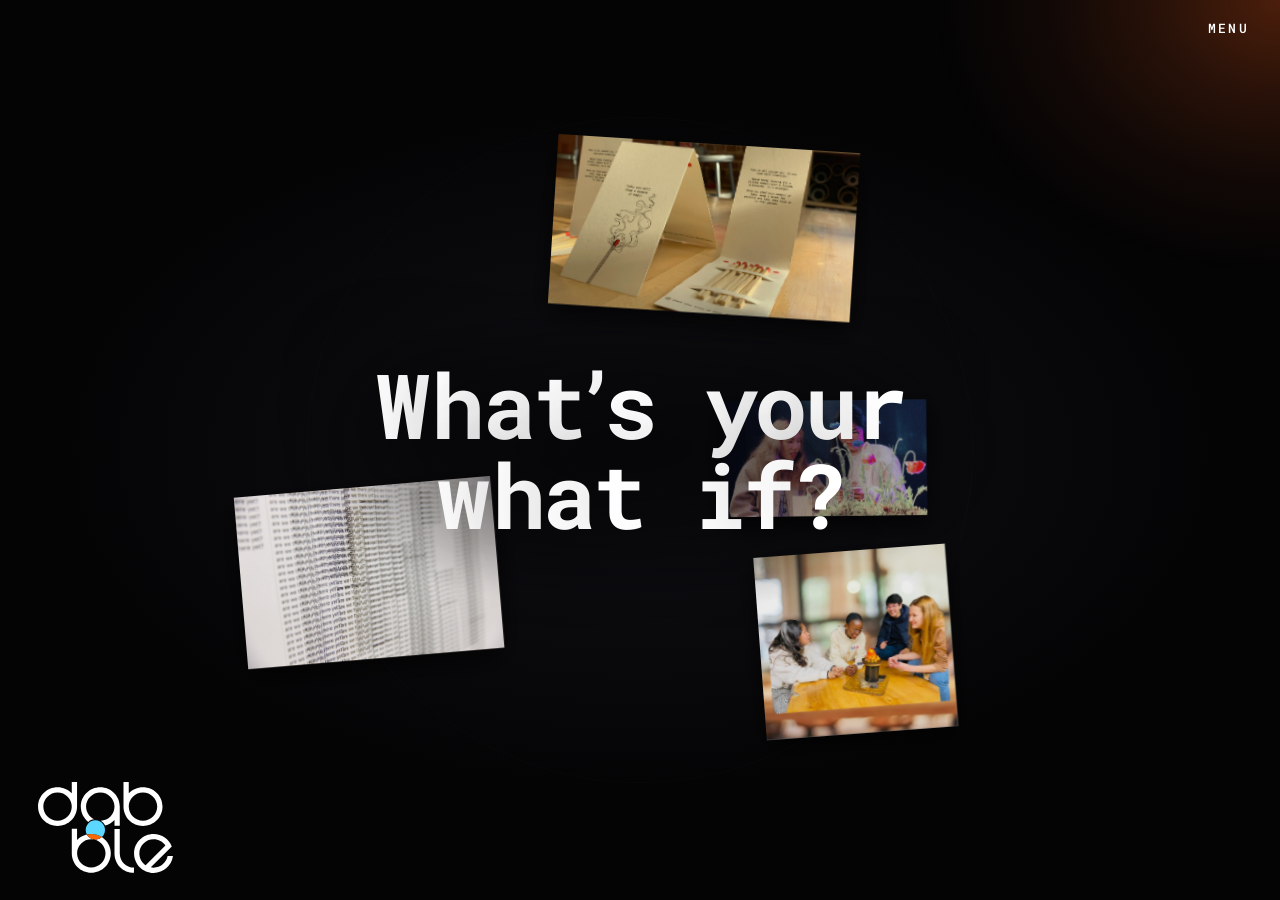
==== hero-peel/index.html @ 044dd0ce "MENU button, copy cleanup" ====
<!doctype html>
<html lang="en">
<head>
<meta charset="utf-8">
<meta name="viewport" content="width=device-width,initial-scale=1">
<title>Dabble</title>
<link rel="icon" type="image/png" sizes="48x48" href="[data-uri]">
<link rel="apple-touch-icon" href="[data-uri]">
<link rel="preconnect" href="https://fonts.googleapis.com">
<link rel="preconnect" href="https://fonts.gstatic.com" crossorigin>
<link href="https://fonts.googleapis.com/css2?family=Syne:wght@400;600;800&family=Roboto+Mono:wght@300;400;500;700&display=swap" rel="stylesheet">
<style>
  *{margin:0;padding:0;box-sizing:border-box}
  html,body{height:100%;background:#050506;overflow:hidden;touch-action:none}
  body{cursor:grab;-webkit-font-smoothing:antialiased;-webkit-user-select:none;user-select:none;
       font-family:'Syne','Inter',Helvetica,Arial,sans-serif}
  body.hold{cursor:grabbing}
  .hero{position:fixed;inset:0;overflow:hidden;perspective:1400px;
      background:radial-gradient(60% 50% at 50% 50%,#111116 0%,#040405 75%)}
  .world{position:absolute;inset:0;transform-style:preserve-3d;
      transition:transform .5s cubic-bezier(.2,.8,.2,1)}
  /* The shadow is kept tight on purpose. A 60px blur under thirty pictures is
     re-blurred every frame as they move in depth, and it was the single largest
     cost in the drift; at 26px it still separates overlapping pictures. */
  .ph{position:absolute;left:50%;top:50%;transform-style:preserve-3d;
      opacity:0;transition:opacity 1.4s ease;
      box-shadow:0 10px 26px rgba(0,0,0,.72)}
  .ph.in{opacity:1}
  /* Depth is cued by veiling the far pictures rather than by a brightness filter.
     Opacity rides on the compositor; a filter forces a repaint of every element
     that crosses the threshold. */
  .ph img{display:block;width:100%;height:auto;opacity:.93;transition:opacity .7s ease}
  .ph.near img{opacity:1}
  .ring{position:absolute;left:50%;top:50%;z-index:850;pointer-events:none;
      width:min(74vmin,760px);aspect-ratio:1;transform:translate(-50%,-50%);
      border:1px solid rgba(255,255,255,.10);border-radius:50%;
      opacity:0;animation:ringIn 2.4s 1s ease forwards}
  @keyframes ringIn{to{opacity:1}}
  .scrim{position:absolute;inset:0;z-index:880;pointer-events:none;
      background:radial-gradient(ellipse 40% 26% at 50% 50%,rgba(0,0,0,.6),rgba(0,0,0,0) 70%)}
  .title{position:absolute;inset:0;z-index:900;display:grid;place-items:center;pointer-events:none;padding:8vw}
  .title h1 span{white-space:pre}
  .title h1{font-weight:800;color:#fff;text-align:center;
      line-height:.95;font-size:clamp(2.2rem,7vw,7rem);letter-spacing:-.02em;
      text-shadow:0 0 90px rgba(0,0,0,.8);
      transform:scale(.86);opacity:0;animation:pop 1.7s .3s cubic-bezier(.16,.9,.2,1) forwards}
  @keyframes pop{to{transform:scale(1);opacity:1}}
  .hint{position:absolute;left:0;right:0;bottom:clamp(18px,4.4vh,42px);z-index:960;text-align:center;
      font-weight:600;font-size:10px;letter-spacing:.32em;text-transform:uppercase;
      color:rgba(255,255,255,.42);pointer-events:none;opacity:0;
      animation:hintIn 1s 3s forwards,hintOut 1.4s 14s forwards}
  @keyframes hintIn{to{opacity:1}} @keyframes hintOut{to{opacity:0}}

  body,.title h1,button{font-family:'Roboto Mono','SFMono-Regular',Menlo,monospace}
  .title h1{font-weight:700;letter-spacing:-.045em;line-height:1.0}
  .hint{font-weight:400;letter-spacing:.24em;font-size:9.5px}
  .ring{animation:none;opacity:0}

  /* THE SKY — an opaque ramp from night to a pale horizon, plus a falloff that
     darkens one end of the horizon so the light is never symmetrical. */
  .dawn{position:fixed;left:100%;top:100%;z-index:984;transform-origin:0 0;will-change:transform;
      pointer-events:none;opacity:0}
  /* THE SUN — laid over the sky with alpha only. Normal compositing keeps the orange
     truly orange (screen blending can't remove the sky's blue, so it goes pink). */
  .glow{position:fixed;left:0;top:0;z-index:985;transform-origin:0 0;will-change:transform;
      pointer-events:none;opacity:0}
  /* a whisper of noise so the sky dithers instead of banding */
  .grain{position:fixed;inset:0;z-index:987;pointer-events:none;mix-blend-mode:overlay;opacity:0;
      transition:opacity .9s ease;
      background-image:url("data:image/svg+xml;utf8,<svg xmlns='http://www.w3.org/2000/svg' width='140' height='140'><filter id='n'><feTurbulence type='fractalNoise' baseFrequency='0.85' numOctaves='3' stitchTiles='stitch'/></filter><rect width='140' height='140' filter='url(%23n)'/></svg>");
      background-size:140px 140px}

  /* The cream underside. It is a huge rectangle rotated onto the fold rather than a
     full-screen box with an animated clip-path — moving it is then pure compositing,
     with no repaint at all. Its text lives in an upright layer above it. */
  .paper{position:fixed;left:100%;top:100%;z-index:990;transform-origin:0 0;will-change:transform;
      background:linear-gradient(180deg,#e9e4da 0px,#fbf8f2 760px,#f5f1e9 1800px)}
  /* The hero's body is user-select:none; a sub-page's is not, because a bio should be
     copyable. The nav is not text to copy, though, and dragging the peel open runs
     straight through it - so the list opts out here, where both pages share it. */
  .under{position:fixed;inset:0;z-index:991;pointer-events:none;
      -webkit-user-select:none;user-select:none}
  .under.live ol{pointer-events:auto}
  .under ol{pointer-events:none;list-style:none;position:absolute;right:clamp(26px,4.4vw,64px);bottom:clamp(26px,4.6vh,60px);
      text-align:right;display:grid;gap:clamp(6px,1.4vh,14px)}
  .under li{font-family:'Roboto Mono',monospace;font-weight:500;text-transform:uppercase;
      letter-spacing:.02em;line-height:1;color:#12120f;cursor:pointer;
      font-size:clamp(1rem,2.9vw,2.35rem)}
  .under li span{display:inline-block;transition:transform .28s cubic-bezier(.2,.8,.2,1),color .2s ease}
  .under li:hover span{transform:translateX(-14px);color:#e4581a}
  .under .credit{position:absolute;right:clamp(26px,4.4vw,64px);top:clamp(26px,4.6vh,60px);
      font-size:10px;letter-spacing:.3em;text-transform:uppercase;color:rgba(20,20,16,.42);
      text-align:right;line-height:2}
  .fold{position:fixed;z-index:995;left:100%;top:100%;height:1px;will-change:transform;
      transform-origin:0 0;pointer-events:none;opacity:0}

  /* the sun's limb: a hot line on the horizon exactly over the sun's centre, plus a
     softer bloom under it. Both ride the fold and taper to nothing at each end. */
  /* The sun's limb. Both lines are a fixed size and are moved only by transform —
     animating left/width would force a layout (and a re-blur) on every frame, which is
     what makes a compositor shed half-drawn tiles. The soft one gets its falloff from a
     gradient and a mask instead of a filter, so nothing has to be re-blurred at all. */
  .limbGlow{position:fixed;left:0;top:0;z-index:988;height:26px;will-change:transform;
      transform-origin:0 0;pointer-events:none;opacity:0;
      background:linear-gradient(0deg,rgba(255,152,36,.92),rgba(255,126,20,.55) 34%,rgba(255,110,10,0) 100%)}
  .limb{position:fixed;left:0;top:0;z-index:989;height:3px;will-change:transform;
      transform-origin:0 0;pointer-events:none;opacity:0;filter:blur(1px)}

  /* The mark that asks for the lift. It used to be a white triangle filling the corner;
     it is an info mark now, set in from the two edges. The drawing comes from the SVGs in
     hero-peel/ - white here, black on a cream sub-page - so the shape is edited in
     Illustrator, not in CSS. The patch that opens the peel is still the whole corner
     band, so the mark is a sign rather than the only target. */
  .dog{position:fixed;right:clamp(20px,2.4vw,34px);top:clamp(18px,2.4vh,30px);z-index:940;
      cursor:pointer;font-family:'Roboto Mono','SFMono-Regular',Menlo,monospace;font-weight:500;
      text-transform:uppercase;letter-spacing:.18em;font-size:clamp(.82rem,1.05vw,1rem);
      color:#fff;line-height:1;white-space:nowrap;-webkit-user-select:none;user-select:none}
  /* a subtle warm glow behind MENU. Body-level like the mark, so the 3D pictures do not
     paint over it; z-index one below the mark so MENU reads on top. */
  .menuglow{position:fixed;top:0;right:0;z-index:939;pointer-events:none;
      width:clamp(300px,32vw,560px);height:clamp(200px,36vh,380px);
      background:radial-gradient(125% 125% at 100% 0%,
          rgba(228,88,26,0.32) 0%,rgba(228,88,26,0.16) 24%,rgba(228,88,26,0.06) 46%,rgba(228,88,26,0) 68%)}

  /* ---- a picture you can open ---- */
  .ph{cursor:pointer}
  .ph img{transition:filter .4s ease,opacity .7s ease}
  .ph.hot img{filter:brightness(.62) saturate(.92) contrast(1.03)}
  .ph.hot img{opacity:1}
  .ph.hot{box-shadow:0 0 0 1px rgba(255,255,255,.6),
      0 0 34px 4px rgba(255,178,84,.34),0 34px 90px rgba(0,0,0,.75)}
  /* hidden rather than transparent: a transparent overlay on all 30 pictures still
     gets painted every frame, and it shows up in the frame budget */
  /* the dark overlay covers the whole photo on hover; the caption sits at the bottom */
  .cap{position:absolute;inset:0;display:flex;flex-direction:column;justify-content:flex-end;
      padding:.62em;opacity:0;visibility:hidden;pointer-events:none;
      transition:opacity .32s ease,visibility 0s linear .32s;background:rgba(6,6,10,.66)}
  .ph.hot .cap{opacity:1;visibility:visible;transition:opacity .32s ease,visibility 0s}
  .cap .kick{font-size:.34em;letter-spacing:.22em;text-transform:uppercase;font-weight:500;
      color:rgba(255,255,255,.72);margin-bottom:.5em}
  .cap .q{font-size:.82em;line-height:1.16;font-weight:500;color:#fff;letter-spacing:-.01em;
      text-shadow:0 2px 14px rgba(0,0,0,.7)}

  /* ---- the story it opens into ---- */
  .ovl{position:fixed;inset:0;z-index:1200;display:grid;place-items:center;padding:clamp(14px,3vh,44px);
      background:rgba(4,5,9,.72);backdrop-filter:blur(6px);-webkit-backdrop-filter:blur(6px);
      opacity:0;pointer-events:none;transition:opacity .4s ease}
  .ovl.on{opacity:1;pointer-events:auto}
  .card{width:min(920px,100%);max-height:100%;background:#f3efe7;color:#14140f;
      display:flex;flex-direction:column;overflow:hidden;position:relative;
      box-shadow:0 50px 140px rgba(0,0,0,.6)}
  .cardScroll{overflow-y:auto;touch-action:pan-y;overscroll-behavior:contain}
  .card .shot{display:block;width:100%;height:clamp(190px,32vh,340px);object-fit:cover;background:#ddd8cd}
  .card .body{padding:clamp(22px,4vw,46px)}
  .card .kick{display:block;font-size:10px;letter-spacing:.32em;text-transform:uppercase;
      color:#9a8f7c;margin-bottom:1.1em}
  .card h2{font-size:clamp(1.35rem,3.3vw,2.3rem);line-height:1.14;letter-spacing:-.035em;
      font-weight:500;margin-bottom:.9em;max-width:22ch}
  .card p{font-size:clamp(13px,1.05vw,14.5px);line-height:1.85;color:#3b3830;
      max-width:64ch;margin-bottom:1.5em}
  .card .body a{color:#14140f;text-decoration:underline;text-decoration-color:#b5ac9b;
      text-underline-offset:2px;transition:text-decoration-color .2s}
  .card .body a:hover{text-decoration-color:#14140f}
  /* Supporting images are the work, not a contact sheet: each runs the full width of
     the column at its own proportions, with nothing cropped away, and carries a caption
     under it. Height comes from the width and the img's own width/height attributes, so
     the card does not jump as each one loads. */
  .card .plate{margin:0 0 1.9em}
  .card .plate img{display:block;width:100%;height:auto;background:#ddd8cd}
  .card .plate figcaption{font-size:10px;letter-spacing:.24em;text-transform:uppercase;
      color:#a0957f;line-height:1.9;margin-top:.95em}
  /* the carousel - the extra images from supporting/carousel/, matching the gallery pages */
  .caro{margin:0 0 1.9em;user-select:none}
  .caroStage{position:relative;background:#ddd8cd;overflow:hidden}
  .caroTrack{display:flex;transition:transform .42s cubic-bezier(.2,.8,.2,1)}
  .caroSlide{min-width:100%;display:flex;align-items:center;justify-content:center;
      height:clamp(240px,52vh,560px)}
  .caroSlide img{max-width:100%;max-height:100%;width:auto;height:auto;object-fit:contain}
  .caroBtn{position:absolute;top:50%;transform:translateY(-50%);z-index:2;appearance:none;
      border:0;cursor:pointer;width:44px;height:64px;background:rgba(243,239,231,.86);
      color:#14140f;font-size:20px;line-height:1;
      transition:background .2s ease,color .2s ease,opacity .2s ease}
  .caroBtn:hover{background:#14140f;color:#f3efe7}
  .caroBtn.prev{left:0} .caroBtn.next{right:0}
  .caroBtn[disabled]{opacity:0;pointer-events:none}
  .caroBar{display:flex;align-items:center;justify-content:space-between;gap:16px;margin-top:.95em}
  .caroCap{font-size:10px;letter-spacing:.24em;text-transform:uppercase;color:#a0957f;
      line-height:1.9;flex:1}
  .caroNum{font-size:10px;letter-spacing:.24em;color:#a0957f;white-space:nowrap}
  .card .meta{font-size:10px;letter-spacing:.24em;text-transform:uppercase;color:#a0957f;
      border-top:1px solid rgba(20,20,15,.12);padding-top:1.4em}
  /* who made it - a portrait, role and bio for each credited member (matches the galleries) */
  .crew{margin-top:2em;border-top:1px solid rgba(20,20,15,.12);padding-top:1.7em}
  .crew b{display:block;font-weight:500;font-size:9.5px;letter-spacing:.24em;
      text-transform:uppercase;color:#a0957f;margin-bottom:1.4em}
  .crewGrid{display:grid;grid-template-columns:1fr;gap:clamp(32px,4.2vw,48px);
      max-width:64ch;font-size:clamp(13px,1.05vw,14.5px)}
  .member{display:grid;grid-template-columns:64px 1fr;gap:16px;align-items:start}
  .member img,.member .noshot{width:64px;height:64px;object-fit:cover;background:#e2ddd2}
  .member .mn{font-size:13px;font-weight:500;color:#14140f;letter-spacing:-.01em}
  .member .mr{display:block;font-size:9px;letter-spacing:.2em;text-transform:uppercase;
      color:#a0957f;margin-top:6px}
  .member .mb{display:block;font-size:11.5px;line-height:1.7;color:#6b6555;margin-top:9px}
  .member .mb .bl{display:block}
  .member .mb .bl + .bl{margin-top:.85em}
  .x{position:absolute;top:0;right:0;z-index:3;appearance:none;border:0;cursor:pointer;
      background:rgba(243,239,231,.9);backdrop-filter:blur(6px);color:#14140f;font-family:inherit;
      font-size:10px;letter-spacing:.26em;text-transform:uppercase;padding:14px 18px;
      transition:background .2s ease,color .2s ease}
  .x:hover{background:#14140f;color:#f3efe7}

  /* brand mark, bottom left — the peel now stops short of it */
  .logo{position:fixed;left:clamp(18px,3vw,40px);bottom:clamp(16px,3vh,34px);z-index:1000;
      width:clamp(96px,10.5vw,148px);pointer-events:none}
  .logo img{display:block;width:100%;height:auto;position:absolute;left:0;bottom:0}
  .logo img.b{opacity:0}
  /* The spacer is what gives the box its height — it has to stay in flow, or the
     mark measures as zero-high and the white→black flip tests the wrong point. */
  .logo .spacer{position:static;display:block;width:100%;visibility:hidden}

  .back{position:fixed;left:clamp(18px,3vw,40px);top:clamp(18px,3vh,40px);z-index:1000;
      font-family:'Roboto Mono',monospace;font-size:10px;letter-spacing:.28em;text-transform:uppercase;
      color:rgba(255,255,255,.5);pointer-events:none;opacity:0;transition:opacity .5s ease}
  .back.on{opacity:1}

</style>
</head>
<body>
<div class="hero" id="hero">
  <div class="world" id="world"></div>
  <div class="ring" id="ring"></div>
  <div class="scrim"></div>
  <div class="title" id="titleWrap"><h1 id="title">What&rsquo;s your<br>what if?</h1></div>

  <div class="dawn" id="dawn"></div>
  <div class="glow" id="glow"></div>
  <div class="grain" id="grain"></div>
  <div class="paper" id="paper"></div>
  <div class="under" id="under">
    <div class="credit" id="credit"></div>
    <ol id="underList"></ol>
  </div>
  <div class="limbGlow" id="limbGlow"></div>
  <div class="fold" id="fold"></div>
  <div class="limb" id="limb"></div>
  <div class="menuglow" id="menuglow"></div>
  <div class="dog" id="dog" title="lift"></div>
  <div class="back" id="back"></div>
  <div class="logo" id="logo"></div>
  <div class="ovl" id="ovl">
    <article class="card" id="card">
      <button class="x" id="x">Close</button>
      <div class="cardScroll">
        <img class="shot" id="cShot" alt="">
        <div class="body">
          <span class="kick" id="cKick"></span>
          <h2 id="cQ"></h2>
          <div id="cCopy"></div>
          <div id="cCaro"></div>
          <div class="meta" id="cMeta"></div>
          <div id="cCrew"></div>
        </div>
      </div>
    </article>
  </div>

  <div class="hint" id="hint"></div>
</div>
<script>
const IMAGES = [{"id": 0, "w": 1024, "h": 510, "src": "assets/paperboy/main.jpg"}, {"id": 1, "w": 983, "h": 1280, "src": "assets/sunny%20ears/main.jpg"}, {"id": 2, "w": 1280, "h": 638, "src": "assets/pixar%20lab.ble/main.jpg"}, {"id": 3, "w": 1280, "h": 853, "src": "assets/illuminate/main.jpg"}, {"id": 4, "w": 1280, "h": 720, "src": "assets/fate%20matchbooks/main.jpg"}, {"id": 5, "w": 1200, "h": 1133, "src": "assets/lagu%20hantu/main.jpg"}, {"id": 6, "w": 1280, "h": 854, "src": "assets/awty/main.jpg"}, {"id": 7, "w": 1280, "h": 853, "src": "assets/desa-kala-patra/main.jpg"}, {"id": 8, "w": 960, "h": 1280, "src": "assets/light%20play/main.jpg"}, {"id": 9, "w": 1280, "h": 854, "src": "assets/understanding%20understanding/main.jpg"}, {"id": 10, "w": 1280, "h": 853, "src": "assets/when%20is%20now%3F/main.jpg"}, {"id": 11, "w": 720, "h": 1280, "src": "assets/PS%20I%20love%20you/main.jpg"}, {"id": 12, "w": 1280, "h": 730, "src": "assets/tending%20the%20us/main.jpg"}, {"id": 13, "w": 874, "h": 831, "src": "assets/Tunyumye%20By%20The%20Fire/main.jpg"}];
const PAGES = ["Stories","Dabblers","Our Team","About","Contact"];

/* ---- headline kerning -------------------------------------------------------------
   Roboto Mono is monospaced: every glyph gets the same advance width, so the apostrophe
   sits alone in a cell as wide as a W while w and h nearly fill theirs. There are no kern
   pairs in the font, and letter-spacing moves every pair at once, so the only way to fix
   one pair without disturbing the rest is to nudge it by hand.

   Each key is a character PAIR; the value shifts the second character, in em. Negative
   pulls the pair together, positive opens it. Case matters - "Wh" and "wh" are separate.
   Edit the numbers here; nothing else needs to change.                                  */
const KERN = {
  "t\u2019":  -0.16,   // What's  - close the gap before the apostrophe
  "\u2019s":  -0.16,   // What's  - and after it
  "Wh":   0.055,   // What's  - give the capital W room against the h
  "wh":   0.055,   // what if - same, lowercase
  "ha":   0.020    // both words
};

(function kernHeadline(){
  const h = document.getElementById('title');
  if(!h) return;
  [...h.childNodes].forEach(n=>{
    if(n.nodeType !== 3) return;                    // leave the <br> alone
    const t = n.nodeValue, frag = document.createDocumentFragment();
    for(let i=0; i<t.length; i++){
      const sp = document.createElement('span');
      sp.textContent = t[i];
      const k = KERN[(i ? t[i-1] : '') + t[i]];
      if(k) sp.style.marginLeft = k + 'em';
      frag.appendChild(sp);
    }
    h.replaceChild(frag, n);
  });
})();
const hero=document.getElementById('hero'), world=document.getElementById('world');
const rand=(a,b)=>a+Math.random()*(b-a);
const shuffle=a=>{a=a.slice();for(let i=a.length-1;i>0;i--){const j=(Math.random()*(i+1))|0;[a[i],a[j]]=[a[j],a[i]]}return a};
const narrow=innerWidth<720;
const GOLD=Math.PI*(3-Math.sqrt(5));

const nodes=[];
const N = narrow?18:30;
const bag=shuffle(IMAGES);
const minSide=Math.min(innerWidth,innerHeight);

for(let i=0;i<N;i++){
  const d=bag[i%bag.length];
  const el=document.createElement('div'); el.className='ph';
  const long=(narrow?rand(30,46):rand(15,26));
  el.style.width=(d.w>=d.h? long : long*(d.w/d.h))+'vw';
  el.innerHTML='<img src="'+d.src+'" alt="" draggable="false">';
  world.appendChild(el);
  nodes.push({el,i,img:d, a:i*GOLD, rad:Math.sqrt((i+1)/N)*minSide*(narrow?.78:1.02),
              z:rand(-460,240), spin:rand(-9,9), push:0, lift:0});
  setTimeout(()=>el.classList.add('in'), 340*i);
}

/* Shared bloom state — nav layers read and nudge these. */
const HERO={nodes,minSide,narrow,PAGES,dt:1,rot:0,dive:0,held:false,slow:0,dir:1,rotOffset:0,diveOnHold:true,wheelLocked:false,
            extraDive:0,frame:[],x:0,y:0,freeze:false};

let rot=0, speed=0.0016, tiltX=0, tiltY=0, curX=0, curY=0, dive=0, held=false;

addEventListener('pointermove',e=>{
  HERO.x=e.clientX; HERO.y=e.clientY;
  tiltY=(e.clientX/innerWidth-.5)*22;
  tiltX=-(e.clientY/innerHeight-.5)*18;
},{passive:true});
addEventListener('pointerdown',()=>{held=true;document.body.classList.add('hold')});
addEventListener('pointerup',()=>{held=false;document.body.classList.remove('hold')});
addEventListener('wheel',e=>{ if(HERO.wheelLocked) return;   // something else is scrolling
  e.preventDefault(); speed += e.deltaY*0.000012},{passive:false});

/* Everything below is measured in real time, not in frames. A frame that arrives
   late then advances the wheel further, so a hitch reads as a moment of motion
   rather than a stall-and-jump, and the drift runs at the same speed on a 60Hz
   panel as on a 120Hz one. Long gaps are clamped so a backgrounded tab does not
   teleport the scene on return. */
let last=performance.now();
HERO.ease=k=>1-Math.pow(1-k,HERO.dt);

function frame(now){
  const t=now||performance.now();
  HERO.dt=Math.min(Math.max(t-last,4),50)/16.667; last=t;
  const E=HERO.ease;
  dive += ((((held&&HERO.diveOnHold)?1:0)+HERO.extraDive) - dive)*E(0.07);
  dive = Math.min(dive, 1.6);
  const target=((held&&HERO.diveOnHold)?0.0072:0.0016)*(1-HERO.slow);
  speed += (target-speed)*E(0.03);
  /* HERO.freeze stops the wheel dead rather than easing it down. A nav layer sets it
     while the bloom is hidden, so the field is exactly where it was left when it
     returns - HERO.slow only decays the speed, which still creeps. */
  if(!HERO.freeze) rot += speed*HERO.dir*HERO.dt;
  curX += (tiltX-curX)*E(0.06); curY += (tiltY-curY)*E(0.06);
  HERO.rot=rot; HERO.dive=dive; HERO.held=held; HERO.tiltX=curX; HERO.tiltY=curY;
  world.style.transform=`rotateX(${curX}deg) rotateY(${curY}deg) translateZ(${dive*180}px)`;
  nodes.forEach((n,i)=>{
    const a=n.a+rot+HERO.rotOffset;
    const r=n.rad*(1-dive*0.28)*(1+n.push);
    const x=Math.cos(a)*r*(narrow?1:1.28), y=Math.sin(a)*r*(narrow?.9:.74);
    const z=n.z + dive*260 + n.lift + Math.sin(rot*2+i)*26;
    n.nx=x; n.ny=y;                        // natural position, before any nudge
    const ox=n.ox||0, oy=n.oy||0;          // a per-picture nudge, used when one is picked up
    n.el.style.transform=`translate(-50%,-50%) translate3d(${x+ox}px,${y+oy}px,${z}px) rotate(${Math.sin(a)*n.spin}deg)`;
    /* A gap between the on and off points, so a picture hovering at the threshold
       does not sit there flickering between the two states. */
    const nr = n.near ? z>48 : z>72;
    if(nr!==n.near){ n.near=nr; n.el.classList.toggle('near', nr) }
    n.sx=innerWidth/2+x+ox; n.sy=innerHeight/2+y+oy; n.sz=z;
  });
  HERO.frame.forEach(f=>f());
  requestAnimationFrame(frame);
}
frame();

/* H — the hero is a sheet of paper. Lift the corner and the menu is printed underneath;
   the splash stills and fades, and what is left behind is a sunrise on the fold. */
const LOGO = {"white": "[data-uri]", "black": "[data-uri]"};
const ICON = {"white": "[data-uri]", "black": "[data-uri]"};
const STORIES={"0": {"k": "Paperboy · 2026", "q": "What if local news was built to foster local identity?", "above": "In the face of changing media landscapes and local news organizations shuttering around the country, what everyday needs are left unfulfilled? \n\nPaperboy began as a research question about the role of local news and media in the lives of residents in Monterey County, California. What emerged was a rich picture of old and new mediums meeting ancient and modern problems: How can I be relevant without being perceived? How can I find solace in my neighbors in hard times? How can sending an article mean \"I'm thinking of you\"?", "below": "Through our research, we found that the problem was not what we expected: rather than another news institution competing for attention and headlines, what was truly needed was a way to repair people's social fabric with their neighbors. By shifting our eye to the \"noun condition\", Paperboy is now something for people to be part of, offering a fresh take on what a news organization should be.", "caption": "Title Image Reference · Satire Image by Frederick Burr Opper, 1894", "support": [{"src": "assets/paperboy/SCR-20260903-ohvc.jpg", "w": 1600, "h": 903, "caption": "Prototype interactive map of Monterey County (Produced for Paperboy by Dabble. 2026)"}], "carousel": [], "story": false, "dabbler": true, "credits": ["Yousef Al-Riyami", "Kel Huang", "Maggie Namaganda", "Eric Singleton"], "slug": "paperboy"}, "1": {"k": "Sunny Ears · 2026", "q": "What if we could protect our brains by taking care of our ears?", "above": "The world around us has not been built keeping our ears in mind, and it turns out, most users don't give them much thought either. \n\nThere is mounting evidence that hearing health is one of the most easily modifiable risk factors for preventing neurodegenerative disease later in life. Hearing aids help, but how do we get people to wear them?", "below": "Hearing aid technologies face cultural and systemic barriers to adoption, with only a 62% adherence rate among patients who choose intervention.  This project explores the technologies, behaviors and systems that surround hearing loss, and determined that we can do better. [Citation: https://pmc.ncbi.nlm.nih.gov/articles/PMC10299666/]", "caption": "", "support": [{"src": "assets/sunny%20ears/priyanka-singh-Jt72_opb38I-unsplash.jpg", "w": 1600, "h": 1233, "caption": ""}], "carousel": [], "story": false, "dabbler": true, "credits": ["Rishika Gundi", "Anastasha Rachel Gunawan", "Shawn Smith", "Julia Hou", "Sanzhar Myrzagalym", "Yousef Al-Riyami"], "slug": "sunny ears"}, "2": {"k": "Pixar Lab.ble · 2026", "q": "What if creative studios collaborated as soulmates, not as business partners?", "above": "We hope to share more of this project soon... :)", "below": "", "caption": "", "support": [], "carousel": [], "story": false, "dabbler": true, "credits": ["Anastasha Rachel Gunawan"], "slug": "pixar lab.ble"}, "3": {"k": "Illuminate Pain · 2026", "q": "What if pain wasn't just a number from 1-10?", "above": "Pain is full of nuance and meaning. The 1-10 pain scale ignores it all, reducing a complex experience to a singular point. Particularly in chronic pain contexts, there is a gap between what an individual is able to express and what providers of care are able to understand.", "below": "Illuminate explores what it looks like to give pain a new visual language, one that empowers patient advocacy while providing clinical utility.", "caption": "", "support": [{"src": "assets/illuminate/WhatsApp%20Image%202026-09-09%20at%2000.44.09%20%281%29.jpg", "w": 1600, "h": 1067, "caption": ""}, {"src": "assets/illuminate/WhatsApp%20Image%202026-09-09%20at%2000.44.09.jpg", "w": 1600, "h": 943, "caption": ""}, {"src": "assets/illuminate/WhatsApp%20Image%202026-09-09%20at%2000.44.11.jpg", "w": 1600, "h": 1067, "caption": ""}], "carousel": [{"src": "assets/illuminate/carousel/WhatsApp%20Image%202026-09-09%20at%2000.44.10%20%281%29.jpg", "w": 1600, "h": 1066, "caption": ""}, {"src": "assets/illuminate/carousel/WhatsApp%20Image%202026-09-09%20at%2000.44.10%20%282%29.jpg", "w": 1600, "h": 1067, "caption": ""}, {"src": "assets/illuminate/carousel/WhatsApp%20Image%202026-09-09%20at%2000.44.10.jpg", "w": 1600, "h": 1066, "caption": ""}, {"src": "assets/illuminate/carousel/WhatsApp%20Image%202026-09-09%20at%2000.44.11%20%281%29.jpg", "w": 1067, "h": 1600, "caption": ""}], "story": true, "dabbler": false, "credits": ["Rishika Gundi"], "slug": "illuminate"}, "4": {"k": "Fate Matchbooks · 2025", "q": "What if fateful experiences could be intentionally cultivated?", "above": "Fateful experiences imbue the everyday a sense of magic. These moments happen in the most unexpected of circumstances: the cashier at the grocery store having the same birthday as you, or discovering that your long-lost childhood friend lives next door.", "below": "What if there was a way we could invite more of these moments to catch our attention? Fate Matchbooks was a project that invited participants to seek out the most magical, ordinary experiences of their day, and pass it on to the people around them.", "caption": "Fate Matchbooks Designed by K.Huang, Y. Al Riyami, A.R. Gunawan (2025)", "support": [{"src": "assets/fate%20matchbooks/IMG_4795%20copy.jpg", "w": 1600, "h": 900, "caption": ""}, {"src": "assets/fate%20matchbooks/IMG_4817%20copy.jpg", "w": 1600, "h": 900, "caption": ""}], "carousel": [], "story": true, "dabbler": false, "credits": ["Kel Huang", "Yousef Al-Riyami", "Anastasha Rachel Gunawan"], "slug": "fate matchbooks"}, "5": {"k": "Lagu Hantu · 2026", "q": "What if we built our technologies with the spiritual ambition of the musical instrument?", "above": "Lagu Hantu resists the irresponsibly transient cultures of today's technologies. It follows a counter-model (the musical instrument); living technologies, built for cultural immortality and enduring ritual. It is a participatory sonic archive in the form of a handmade instrument installation that remembers everyone who has ever played it. When someone interacts with it, a bespoke computational algorithm searches an ever-growing archive of every past performance, summoning fragments that once accompanied similar gestures and playing them back through nearby loudspeakers.", "below": "We imagine the archive as a ritual rather than a repository, playing music with each other for centuries, and seeing the instrument far outlast us.", "caption": "", "support": [{"src": "assets/lagu%20hantu/laguhantu1%20-%20Anastasha%20Gunawan.jpg", "w": 1600, "h": 559, "caption": ""}, {"src": "assets/lagu%20hantu/laguhantu2%20-%20Anastasha%20Gunawan.jpg", "w": 1600, "h": 1034, "caption": ""}, {"src": "assets/lagu%20hantu/park_exhibit%20-%20Anastasha%20Gunawan.jpg", "w": 1600, "h": 1066, "caption": ""}], "carousel": [], "story": true, "dabbler": false, "credits": ["Anastasha Rachel Gunawan"], "slug": "lagu hantu"}, "6": {"k": "are we there yet? · 2026", "q": "What if time was a felt sensation?", "above": "Time is a resource in the English language-- something to be spent, saved, wasted, or used wisely. But this way of thinking about time inevitably leads to a scarce and fleeting relationship, where every moment spent is one that you can never get back. How can we learn to relate to it differently?", "below": "are we there yet? (2026) is an interactive installation and performance art piece which offers a new approach to the practice of meditation. As participants cross off lines of repeating text on a wall, the sensation of time passing becomes impossible to ignore.", "caption": "Are We There Yet? · Installation and Performance Piece by Kel Huang (2026)", "support": [{"src": "assets/awty/awty2.jpg", "w": 1600, "h": 637, "caption": ""}], "carousel": [], "story": true, "dabbler": false, "credits": ["Kel Huang"], "slug": "awty"}, "7": {"k": "desa-kala-patra · 2026", "q": "What if our time & technologies were bound by the rhythms of nature?", "above": "Made with a moisture sensor, an arduino, copper, wood, and gold paint, Desa-Kala-Patra is a water-sensing gong—it imagines an automated instrument that facilitates rituals at the coming of rain. It is guided by the ancient Balinese philosophy of harmony between time, place, and circumstance, facilitating rituals that are bound by the rhythms of nature. The gong will ring with the coming of rain, drawing the community together to signal the beginning of a new cycle of growth, a new season of change.", "below": "", "caption": "", "support": [{"src": "assets/desa-kala-patra/timepiece%20-%20Anastasha%20Gunawan.jpg", "w": 1600, "h": 1067, "caption": ""}], "carousel": [], "story": true, "dabbler": false, "credits": ["Anastasha Rachel Gunawan"], "slug": "desa-kala-patra"}, "8": {"k": "Exploratorium — Light Play · 2025", "q": "What if making art reminds us to be kids again?", "above": "Anastasha partnered with the Exploratorium to bring Light Play to the Stanford d.school's 20th anniversary exhibition. With the tinkering studio's materials, we built an exhibition that allowed participants to \"mess up\" and rework each box, inviting analog play for an ever-changing display, and bringing about collective ownership & imagination.", "below": "", "caption": "", "support": [{"src": "assets/light%20play/play%20-%20Anastasha%20Gunawan.jpg", "w": 1362, "h": 1280, "caption": ""}], "carousel": [], "story": true, "dabbler": false, "credits": ["Anastasha Rachel Gunawan"], "slug": "light play"}, "9": {"k": "Understanding Understanding · 2026", "q": "What if the people you love could turn you into a poet?", "above": "Understanding Understanding is an instrument and process for turning shared perception into art. Two people walk together with a disposable camera, taking turns seeing and scribing so that a shared world starts to surface between them. Back home, they transform what they collected into a blackout poem. The process ends in a small private gallery, so the art and the relationship behind it get witnessed. The participants learn together in this process that understanding someone doesn't mean seeing the same thing, but weaving two ways of seeing into one.", "below": "", "caption": "", "support": [{"src": "assets/understanding%20understanding/WhatsApp%20Image%202026-09-09%20at%2015.46.31%20%2810%29.jpg", "w": 1600, "h": 1068, "caption": ""}, {"src": "assets/understanding%20understanding/WhatsApp%20Image%202026-09-09%20at%2015.46.31%20%282%29.jpg", "w": 1600, "h": 1068, "caption": ""}, {"src": "assets/understanding%20understanding/WhatsApp%20Image%202026-09-09%20at%2015.46.31%20%284%29.jpg", "w": 1600, "h": 1067, "caption": ""}], "carousel": [{"src": "assets/understanding%20understanding/carousel/WhatsApp%20Image%202026-09-09%20at%2015.46.31%20%281%29.jpg", "w": 1600, "h": 829, "caption": ""}, {"src": "assets/understanding%20understanding/carousel/WhatsApp%20Image%202026-09-09%20at%2015.46.31%20%283%29.jpg", "w": 1600, "h": 1067, "caption": ""}, {"src": "assets/understanding%20understanding/carousel/WhatsApp%20Image%202026-09-09%20at%2015.46.31%20%285%29.jpg", "w": 1600, "h": 1068, "caption": ""}, {"src": "assets/understanding%20understanding/carousel/WhatsApp%20Image%202026-09-09%20at%2015.46.31%20%286%29.jpg", "w": 1600, "h": 1067, "caption": ""}, {"src": "assets/understanding%20understanding/carousel/WhatsApp%20Image%202026-09-09%20at%2015.46.31%20%287%29.jpg", "w": 1600, "h": 900, "caption": ""}, {"src": "assets/understanding%20understanding/carousel/WhatsApp%20Image%202026-09-09%20at%2015.46.31%20%288%29.jpg", "w": 1068, "h": 1600, "caption": ""}, {"src": "assets/understanding%20understanding/carousel/WhatsApp%20Image%202026-09-09%20at%2015.46.31.jpg", "w": 1067, "h": 1600, "caption": ""}, {"src": "assets/understanding%20understanding/carousel/WhatsApp%20Image%202026-09-09%20at%2015.46.32.jpg", "w": 1600, "h": 900, "caption": ""}, {"src": "assets/understanding%20understanding/carousel/WhatsApp%20Image%202026-09-09%20at%2015.53.34%20%281%29.jpg", "w": 1600, "h": 1067, "caption": ""}, {"src": "assets/understanding%20understanding/carousel/WhatsApp%20Image%202026-09-09%20at%2015.53.34%20%282%29.jpg", "w": 1600, "h": 1067, "caption": ""}, {"src": "assets/understanding%20understanding/carousel/WhatsApp%20Image%202026-09-09%20at%2015.53.34.jpg", "w": 1600, "h": 1067, "caption": ""}], "story": true, "dabbler": false, "credits": ["Yousef Al-Riyami"], "slug": "understanding understanding"}, "10": {"k": "When Is Now? · 2024", "q": "What if we reimagined time for a mind that forgets?", "above": "When Is Now? is a conceptual clock inspired by the experience of Alzheimer's disease. Rather than measuring hours and minutes, it visualizes one's place within the changing seasons, offering time as orientation instead of precision.", "below": "The piece explores how design can preserve presence and dignity when conventional ways of understanding time begin to fade. Learn more: https://dianerhim.me/time-piece-when-is-now", "caption": "", "support": [{"src": "assets/when%20is%20now%3F/timepiece1%20-%20Diane%20Rhim.jpg", "w": 1436, "h": 1600, "caption": ""}, {"src": "assets/when%20is%20now%3F/timepiece3%20-%20Diane%20Rhim.jpg", "w": 1200, "h": 1600, "caption": ""}], "carousel": [], "story": true, "dabbler": false, "credits": ["Diane Rhim"], "slug": "when is now?"}, "11": {"k": "P.S. I Love You · 2026", "q": "What if love could be tasted?", "above": "Food is a conduit of love- it distills emotion and care in all its flavors and sets it onto a plate.", "below": "This piece is about love in all its flavors and learning to savor each one. It's about pausing to appreciate small moments of love that appear unannounced, gentle, warm, sometimes imperceptible, and letting the feeling wash over you.", "caption": "", "support": [{"src": "assets/PS%20I%20love%20you/WhatsApp%20Image%202026-09-10%20at%2023.55.30%20%281%29.jpg", "w": 1600, "h": 1067, "caption": ""}, {"src": "assets/PS%20I%20love%20you/WhatsApp%20Image%202026-09-10%20at%2023.55.30.jpg", "w": 1600, "h": 1067, "caption": ""}], "carousel": [{"src": "assets/PS%20I%20love%20you/carousel/WhatsApp%20Image%202026-09-10%20at%2023.55.31%20%281%29.jpg", "w": 1000, "h": 1000, "caption": ""}, {"src": "assets/PS%20I%20love%20you/carousel/WhatsApp%20Image%202026-09-10%20at%2023.55.31%20%282%29.jpg", "w": 1000, "h": 1000, "caption": ""}, {"src": "assets/PS%20I%20love%20you/carousel/WhatsApp%20Image%202026-09-10%20at%2023.55.31%20%283%29.jpg", "w": 1000, "h": 1000, "caption": ""}, {"src": "assets/PS%20I%20love%20you/carousel/WhatsApp%20Image%202026-09-10%20at%2023.55.31.jpg", "w": 1600, "h": 1067, "caption": ""}, {"src": "assets/PS%20I%20love%20you/carousel/WhatsApp%20Image%202026-09-10%20at%2023.55.32.jpg", "w": 1000, "h": 1000, "caption": ""}], "story": true, "dabbler": false, "credits": ["Rishika Gundi"], "slug": "PS I love you"}, "12": {"k": "Tending the Us · 2026", "q": "What if we are tenders all along?", "above": "Tending the Us explores how design can help us remember our role as tenders of the relationships and ecosystems we belong to. Through a series of participatory experiments, including recipe exchanges, shared dinners, storytelling, and objects designed to continue beyond a single interaction, the project investigated how small acts of attention and participation can create reciprocity.", "below": "Across these experiments, five conditions emerged: safety enables participation, attention makes relationship visible, participation creates implication, continuation sustains reciprocity, and care requires vulnerability. Rather than designing connection itself, Tending the Us asks how we might create the conditions for people to notice, participate in, and care for the systems that hold us.", "caption": "", "support": [{"src": "assets/tending%20the%20us/DSC03802%20-%20Julia%20Hou.jpg", "w": 1600, "h": 900, "caption": ""}, {"src": "assets/tending%20the%20us/DSC03927%20-%20Julia%20Hou.jpg", "w": 1600, "h": 900, "caption": ""}, {"src": "assets/tending%20the%20us/DSC03971%20-%20Julia%20Hou.jpg", "w": 1600, "h": 758, "caption": ""}], "carousel": [], "story": true, "dabbler": false, "credits": ["Julia Hou"], "slug": "tending the us"}, "13": {"k": "Tunyumye By The Fire · 2026", "q": "What if we made time for each other again?", "above": "A physical storytelling game that rekindles the warmth, laughter, and wisdom that once filled family evenings around the fireplace...and our loft evenings:) Tunyumye is a Luganda word that means “let’s chat.”\nToday, many of our shared moments happen through screens. We can easily spend an evening on our phones or watching TV, each of us in the same room but somewhere else.", "below": "Tunyumye is an invitation to put the screens down, gather around the fire, and bring that magic back. A playful way to spark stories, laughter, deeper conversations, and the kind of connection that stays with you long after the evening ends.", "caption": "", "support": [{"src": "assets/Tunyumye%20By%20The%20Fire/203%20presentation%20%281%29%20-%20Maggie%20Namaganda.jpg", "w": 864, "h": 864, "caption": ""}, {"src": "assets/Tunyumye%20By%20The%20Fire/203%20presentation%20%282%29%20-%20Maggie%20Namaganda.jpg", "w": 648, "h": 864, "caption": ""}], "carousel": [], "story": true, "dabbler": false, "credits": ["Maggie Namaganda"], "slug": "Tunyumye By The Fire"}};
const TEAM=[{"name": "Anastasha Rachel Gunawan", "role": "", "bio": "I am an artist, technologist, and inquirer; I coax the collective imagination through technologies for ritual and magic. My practice of inquiry involves the creation of these handmade technological artifacts, designing interventions (spaces, events, media) to invite more of them, and reading ancient & new texts about technological discovery/fear/hope. They remind me that we are moving in cycles, re-encountering ourselves time & again.", "photo": "assets/team/anastasha.jpg", "projects": [{"slug": "sunny ears", "name": "Sunny Ears · 2026", "url": "dabblers.html#sunny%20ears", "img": "assets/sunny%20ears/main.jpg"}, {"slug": "pixar lab.ble", "name": "Pixar Lab.ble · 2026", "url": "dabblers.html#pixar%20lab.ble", "img": "assets/pixar%20lab.ble/main.jpg"}, {"slug": "fate matchbooks", "name": "Fate Matchbooks · 2025", "url": "stories.html#fate%20matchbooks", "img": "assets/fate%20matchbooks/main.jpg"}, {"slug": "lagu hantu", "name": "Lagu Hantu · 2026", "url": "stories.html#lagu%20hantu", "img": "assets/lagu%20hantu/main.jpg"}, {"slug": "desa-kala-patra", "name": "desa-kala-patra · 2026", "url": "stories.html#desa-kala-patra", "img": "assets/desa-kala-patra/main.jpg"}, {"slug": "light play", "name": "Exploratorium — Light Play · 2025", "url": "stories.html#light%20play", "img": "assets/light%20play/main.jpg"}]}, {"name": "Diane Rhim", "role": "", "bio": "Loves: Craft as a form of care, translating memory into objects, the ocean\n\nInterests & Hobbies: Women’s health, food and nutrition, learning about care traditions across cultures, scuba diving, sunbathing with my dog\n\nKey Skills: Product & experience design and strategy, storytelling across different mediums, human-centered design research, CPG, systems thinking, and blending new technologies across physical and digital experiences.\n\n“Nature is pleased with simplicity.”  - Isaac Newton\"", "photo": "assets/team/diane.jpg", "projects": [{"slug": "when is now?", "name": "When Is Now? · 2024", "url": "stories.html#when%20is%20now%3F", "img": "assets/when%20is%20now%3F/main.jpg"}]}, {"name": "Eric Singleton", "role": "", "bio": "", "photo": "assets/team/eric.jpg", "projects": [{"slug": "paperboy", "name": "Paperboy · 2026", "url": "dabblers.html#paperboy", "img": "assets/paperboy/main.jpg"}]}, {"name": "Julia Hou", "role": "", "bio": "Julia is fascinated with how to turn invisible dynamics into visible experiences. She’s endlessly curious about food, people, relationships and nature, and loves making things that help us notice what might otherwise go unseen.", "photo": "assets/team/julia.jpg", "projects": [{"slug": "sunny ears", "name": "Sunny Ears · 2026", "url": "dabblers.html#sunny%20ears", "img": "assets/sunny%20ears/main.jpg"}, {"slug": "tending the us", "name": "Tending the Us · 2026", "url": "stories.html#tending%20the%20us", "img": "assets/tending%20the%20us/main.jpg"}]}, {"name": "Kel Huang", "role": "", "bio": "Loves: Metaphors, science writing, figuring out what makes people tick, cold beverages\n\nInterests & Hobbies: Dancing (Lindy Hop & House), Textiles, Print Media\n\nKey Skills: Graphic design, workshop facilitation, & building bespoke tools\n\n \"The coin that is lost in the river is found in the river.\"  -Zen Koan", "photo": "assets/team/kel.jpg", "projects": [{"slug": "paperboy", "name": "Paperboy · 2026", "url": "dabblers.html#paperboy", "img": "assets/paperboy/main.jpg"}, {"slug": "fate matchbooks", "name": "Fate Matchbooks · 2025", "url": "stories.html#fate%20matchbooks", "img": "assets/fate%20matchbooks/main.jpg"}, {"slug": "awty", "name": "are we there yet? · 2026", "url": "stories.html#awty", "img": "assets/awty/main.jpg"}]}, {"name": "Maggie Namaganda", "role": "", "bio": "Loves: Stories, loud laughter, good food, & thinking about how people learn\nInterests & Hobbies: Discovering new places & their ways of living, dabbling random sports & art.\nKey Skills: UI/UX design, Systems thinking, Organising teams\n \"What counts in life is not the mere fact that we have lived. It is what difference we have made to the lives of others that will determine the significance of the life we lead\"  - Nelson Mandela", "photo": "assets/team/maggie.jpg", "projects": [{"slug": "paperboy", "name": "Paperboy · 2026", "url": "dabblers.html#paperboy", "img": "assets/paperboy/main.jpg"}, {"slug": "Tunyumye By The Fire", "name": "Tunyumye By The Fire · 2026", "url": "stories.html#Tunyumye%20By%20The%20Fire", "img": "assets/Tunyumye%20By%20The%20Fire/main.jpg"}]}, {"name": "Rishika Gundi", "role": "", "bio": "A design engineer passionate about improving health through technologies & the systems that govern them. An artist experimenting with new mediums, a collector of languages, a child who loves to play with her food. Will take you up on a game of basketball, tennis or volleyball anytime. \n\nExpertise: CAD, Electromechanical Design, Graphic Design, Medical Device Design + Manufacture + Regulatory, Healthcare (FDA & CMS) Policy", "photo": "assets/team/rishika.jpg", "projects": [{"slug": "sunny ears", "name": "Sunny Ears · 2026", "url": "dabblers.html#sunny%20ears", "img": "assets/sunny%20ears/main.jpg"}, {"slug": "illuminate", "name": "Illuminate Pain · 2026", "url": "stories.html#illuminate", "img": "assets/illuminate/main.jpg"}, {"slug": "PS I love you", "name": "P.S. I Love You · 2026", "url": "stories.html#PS%20I%20love%20you", "img": "assets/PS%20I%20love%20you/main.jpg"}]}, {"name": "Sanzhar Myrzagalym", "role": "", "bio": "", "photo": "assets/team/sanzhar.jpg", "projects": [{"slug": "sunny ears", "name": "Sunny Ears · 2026", "url": "dabblers.html#sunny%20ears", "img": "assets/sunny%20ears/main.jpg"}]}, {"name": "Shawn Smith", "role": "", "bio": "Shawn's work sits at the intersection of AI, behavior, and community — translating systems thinking into experiences that feel emotionally resonant, socially meaningful, and practically useful.\n\nBefore graduate school at Stanford, he led data teams and built data-driven products inside large organizations, bringing technical depth, product strategy, and organizational leadership to complex human problems. He is now focused on shaping emerging technologies, especially AI, in service of care, connection, and human flourishing.", "photo": "assets/team/shawn.jpg", "projects": [{"slug": "sunny ears", "name": "Sunny Ears · 2026", "url": "dabblers.html#sunny%20ears", "img": "assets/sunny%20ears/main.jpg"}]}, {"name": "Yousef Al-Riyami", "role": "", "bio": "Loves: Novels, Poetry, Helping people turn into artists\n\nInterests & Hobbies: Origami, Cafe-hopping, Museum Experiences, Theatre Production\n\nKey Skills: Experiential design, storytelling, & coaching and asking hard questions\n\n \"And watch with glittering eyes the whole world around you because the greatest secrets are always hidden in the most unusual places. Those who don't believe in magic will never find it.\" - Roald Dahl", "photo": "assets/team/yousef.jpg", "projects": [{"slug": "paperboy", "name": "Paperboy · 2026", "url": "dabblers.html#paperboy", "img": "assets/paperboy/main.jpg"}, {"slug": "sunny ears", "name": "Sunny Ears · 2026", "url": "dabblers.html#sunny%20ears", "img": "assets/sunny%20ears/main.jpg"}, {"slug": "fate matchbooks", "name": "Fate Matchbooks · 2025", "url": "stories.html#fate%20matchbooks", "img": "assets/fate%20matchbooks/main.jpg"}, {"slug": "understanding understanding", "name": "Understanding Understanding · 2026", "url": "stories.html#understanding%20understanding", "img": "assets/understanding%20understanding/main.jpg"}]}];
const under=document.getElementById('under'), underList=document.getElementById('underList'),
      credit=document.getElementById('credit'), dog=document.getElementById('dog'), menuglow=document.getElementById('menuglow'),
      fold=document.getElementById('fold'), back=document.getElementById('back'),
      dawn=document.getElementById('dawn'), glow=document.getElementById('glow'),
      paper=document.getElementById('paper'),
      limb=document.getElementById('limb'), limbGlow=document.getElementById('limbGlow'),
      grain=document.getElementById('grain'), logo=document.getElementById('logo'),
      titleWrap=document.getElementById('titleWrap'), ringEl=document.getElementById('ring'),
      hintEl=document.getElementById('hint'),
      ovl=document.getElementById('ovl'), card=document.getElementById('card'),
      cShot=document.getElementById('cShot'), cKick=document.getElementById('cKick'),
      cQ=document.getElementById('cQ'), cCopy=document.getElementById('cCopy'),
      cMeta=document.getElementById('cMeta'), cCaro=document.getElementById('cCaro'),
      cCrew=document.getElementById('cCrew');

/* Pressing no longer pushes the pictures at you — a press is now the start of reading one. */
HERO.diveOnHold=false;

/* Layers that must sit outside the hero so nothing clips them. */
[dawn,glow,grain,limbGlow,limb,paper,under,fold,menuglow,dog,back,logo,ovl].forEach(el=>document.body.appendChild(el));
dog.innerHTML='MENU';
/* the overlay has to live outside .hero: inside it, the perspective context lets the
   3D-transformed pictures paint over anything, whatever its z-index */

logo.innerHTML='<img class="spacer" src="'+LOGO.white+'" alt="Dabble">'
             + '<img class="w" src="'+LOGO.white+'" alt="">'
             + '<img class="b" src="'+LOGO.black+'" alt="">';
const logoW=logo.querySelector('.w'), logoB=logo.querySelector('.b');

/* Every ramp is sampled to 57 stops with smoothstep easing between keys, so the rate
   of change never jumps at a stop and no two neighbours are separable. */
const ramp=(keys,n)=>{
  const px=c=>c[0]==='#'? [parseInt(c.slice(1,3),16),parseInt(c.slice(3,5),16),parseInt(c.slice(5,7),16),1]
                        : c.match(/[\d.]+/g).map(Number);
  const out=[];
  for(let i=0;i<=n;i++){
    const t=i/n;
    let k=0; while(k<keys.length-2 && keys[k+1][0]<t) k++;
    const [t0,c0]=keys[k], [t1,c1]=keys[k+1];
    let u=(t-t0)/(t1-t0); u=Math.min(1,Math.max(0,u));
    const e=u*u*(3-2*u);
    const a=px(c0), b=px(c1);
    const v=[0,1,2].map(j=>Math.round(a[j]+(b[j]-a[j])*e));
    const a3=(a[3]===undefined?1:a[3]), b3=(b[3]===undefined?1:b[3]);
    const al=a3+(b3-a3)*e;
    out.push([t,`rgba(${v[0]},${v[1]},${v[2]},${al.toFixed(3)})`]);
  }
  return out;
};
/* A raised cosine falls to zero at both ends *and* flattens as it gets there, so the
   line dissolves rather than stopping. */
const taper=(centre,half,rgbMid,rgbEnd,peak,n,rgbCore,coreW)=>{
  const out=[];
  for(let i=0;i<=n;i++){
    const u=i/n;                       // -1..1 across the segment
    const x=-1+2*u;
    const a=peak*0.5*(1+Math.cos(Math.PI*x));
    const m=1-Math.abs(x);
    let c=[0,1,2].map(j=>Math.round(rgbEnd[j]+(rgbMid[j]-rgbEnd[j])*m));
    if(rgbCore){                       // a glint of the sun's own edge, dead centre
      const t=Math.max(0,1-Math.abs(x)/coreW), g=t*t*(3-2*t);
      c=c.map((v,j)=>Math.round(v+(rgbCore[j]-v)*g));
    }
    const pos=(centre+half*x)*100;
    out.push(`rgba(${c[0]},${c[1]},${c[2]},${a.toFixed(3)}) ${pos.toFixed(2)}%`);
  }
  return `linear-gradient(90deg,rgba(255,120,0,0) 0%,${out.join(',')},rgba(255,120,0,0) 100%)`;
};

const taperMask=(centre,half,peak,n)=>{
  const out=[];
  for(let i=0;i<=n;i++){
    const x=-1+2*(i/n);
    const a=peak*0.5*(1+Math.cos(Math.PI*x));
    out.push(`rgba(0,0,0,${a.toFixed(3)}) ${((centre+half*x)*100).toFixed(2)}%`);
  }
  return `linear-gradient(90deg,rgba(0,0,0,0) 0%,${out.join(',')},rgba(0,0,0,0) 100%)`;
};

const stops=(r,scale,off)=>r.map(([t,c])=>`${c} ${((off+t*scale)*100).toFixed(2)}%`).join(',');

/* night holds a long way out, then climbs to a pale horizon */
const SKY=ramp([[0,'#01030b'],[.34,'#02091f'],[.56,'#0a2044'],[.74,'#20507f'],
                [.88,'#6d9dc7'],[.95,'#c3dbe8'],[1,'#e9f0f2']],48);
/* the sun, as light to add: warm and strong at the core, with a very long faint tail */
const SUN=ramp([[0,'rgba(255,248,226,1)'],[.15,'rgba(255,206,108,1)'],
                [.28,'rgba(255,142,24,0.99)'],[.42,'rgba(246,104,12,0.82)'],
                [.57,'rgba(198,72,14,0.46)'],[.74,'rgba(124,48,18,0.17)'],
                [.89,'rgba(54,28,20,0.04)'],[1,'rgba(18,12,16,0)']],40);
/* a wide, weak wash so the light bleeds along the horizon instead of stopping dead */
const WASH=ramp([[0,'rgba(255,132,36,0.40)'],[.26,'rgba(214,88,22,0.22)'],
                 [.56,'rgba(112,46,20,0.06)'],[1,'rgba(24,14,14,0)']],40);

/* ---- sub-pages ----------------------------------------------------------------------
   Each is its own document. PAGE_URLS maps a nav label to a file; Stories, Dabblers, About
   and Contact slot in here as they get built. Following a link leaves this page entirely,
   so the peel's state is not carried across. */
const PAGE_URLS = { 'Stories': 'stories.html', 'Dabblers': 'dabblers.html', 'Our Team': 'our-team.html', 'About': 'about.html', 'Contact': 'contact.html' };

const items=PAGES.map(p=>{
  const li=document.createElement('li');
  li.innerHTML='<span>'+p+'</span>';
  li.addEventListener('click',e=>{
    e.stopPropagation();
    const url=PAGE_URLS[p];
    if(url) leaveTo(url);
    li.querySelector('span').animate(
      [{transform:'translateX(-14px)'},{transform:'translateX(-40px)',opacity:.15},
       {transform:'translateX(-14px)',opacity:1}],{duration:620,easing:'cubic-bezier(.2,.8,.2,1)'});
  });
  underList.appendChild(li); return li;
});

/* ---------- every picture is a door into a story ---------- */
let hoverSlow=0, cardOpen=false, hotNode=null;

HERO.nodes.forEach(n=>{
  const st=STORIES[n.img.id]; if(!st) return;
  n.story=st;
  /* Type is sized from the picture's SHORT edge, not its width — the caption stacks
     downward, so a wide picture has no more room for it than a tall one, and scaling on
     width made the landscape ones shout. Clamped either way so the whole set matches. */
  const wpx=parseFloat(n.el.style.width)/100*innerWidth;
  const hpx=wpx*(n.img.h/n.img.w);
  const F=Math.max(17,Math.min(30,Math.min(wpx,hpx)*0.16));
  n.el.style.fontSize=F.toFixed(1)+'px';
  const cap=document.createElement('div');
  cap.className='cap';
  cap.innerHTML='<span class="kick">'+st.k+'</span><span class="q">'+st.q+'</span>';
  n.el.appendChild(cap);
  n.el.__node=n;


});

const LIFT=300;                                 // how far a picked-up picture comes forward
const PER=1400;                                 // the field's perspective, from .hero

/* Picking one up holds it still while the rest of the bloom carries on. Its phase is
   re-anchored every frame, so on release it simply resumes from where it is — nothing
   snaps back across the screen. */
/* Hover is hit-tested by hand, every few frames.
   Two reasons the browser cannot be trusted with this here. It only re-tests what is
   under the cursor when the CURSOR moves, so a picture drifting onto a still pointer is
   never noticed. And elementFromPoint is unreliable inside a preserve-3d field: most of
   the pictures report as the container rather than themselves, which left a large and
   arbitrary dead zone. Measuring the boxes ourselves and taking the frontmost makes
   every picture reactive, everywhere. */
let mx=-1, my=-1, tick=0;
let lastPT='mouse', cardTapGuard=0;
addEventListener('pointermove',e=>{ mx=e.clientX; my=e.clientY; lastPT=e.pointerType },{passive:true});
addEventListener('pointerleave',()=>{ mx=my=-1; clearHot() });

/* the info mark keeps a small exclusive patch in its corner (now top-right); everywhere else, every picture reacts */
const cornerCore=(x,y)=>((innerWidth-x)+y)<170;

function hitAt(x,y){
  let best=null, bz=-1e9;
  for(const n of HERO.nodes){
    if(!n.story) continue;
    const r=n.el.getBoundingClientRect();
    if(x>=r.left && x<=r.right && y>=r.top && y<=r.bottom && n.sz>bz){ bz=n.sz; best=n }
  }
  return best;                                   // frontmost wins, as it does on screen
}

/* a click opens whatever is currently in hand */
addEventListener('click',e=>{
  if(cardOpen || !hotNode) return;
  if(nearCorner(e.clientX,e.clientY)) return;
  openStory(hotNode);
});

function pickUp(n){
  if(hotNode===n) return;
  clearHot();
  hotNode=n;
  n.aHold=n.a+HERO.rot+HERO.rotOffset;

  /* Work out, once, how far it needs to come inward so the whole picture and its
     caption end up on screen — then move there in one calm slide. Recomputing this
     every frame is what made the motion duck and weave. */
  const r=n.el.getBoundingClientRect();
  const gNow=PER/(PER-n.z), gEnd=PER/(PER-(n.z+LIFT));
  const grow=gEnd/gNow;
  const cx=r.left+r.width/2, cy=r.top+r.height/2;
  const w=r.width*grow, h=r.height*grow, m=30;
  let dx=0, dy=0;
  if(w>innerWidth-2*m)            dx=innerWidth/2-cx;
  else if(cx-w/2<m)               dx=m-(cx-w/2);
  else if(cx+w/2>innerWidth-m)    dx=(innerWidth-m)-(cx+w/2);
  if(h>innerHeight-2*m)           dy=innerHeight/2-cy;
  else if(cy-h/2<m)               dy=m-(cy-h/2);
  else if(cy+h/2>innerHeight-m)   dy=(innerHeight-m)-(cy+h/2);
  n.pullTX=dx/gEnd; n.pullTY=dy/gEnd;            // screen pixels -> world pixels
  n.el.classList.add('hot');
}
function clearHot(){
  if(hotNode){ hotNode.el.classList.remove('hot'); hotNode.aHold=undefined; hotNode.box=null;
                hotNode.pullTX=0; hotNode.pullTY=0; hotNode=null }
}
let caro=null;
const escH = function(t){ return String(t).replace(/[&<>"]/g,function(c){
  return {'&':'&amp;','<':'&lt;','>':'&gt;','"':'&quot;'}[c] }) };
const linkifyH = function(str){ return String(str).replace(/(https?:\/\/[^\s<]+)/g, function(m){
  const tl=m.match(/[.,;:!?)\]'"]+$/); const u=tl?m.slice(0,-tl[0].length):m;
  return '<a href="'+u+'" target="_blank" rel="noopener">'+u+'</a>'+(tl?tl[0]:''); }); };
const parasH = function(t){ return String(t||'').split(/\n\s*\n/).map(function(x){return x.trim();}).filter(Boolean)
  .map(function(x){ return '<p>'+linkifyH(escH(x))+'</p>'; }).join(''); };
/* the project team, resolved from credits against TEAM - same as the gallery pages */
const TEAM_BY_NAME = {};
(typeof TEAM!=='undefined'?TEAM:[]).forEach(function(m){ TEAM_BY_NAME[String(m.name).trim().toLowerCase()]=m; });
const bioHtmlH = function(t){ return String(t||'').split(/\n+/).map(function(x){return x.trim();}).filter(Boolean)
  .map(function(x){ return '<span class="bl">'+escH(x)+'</span>'; }).join(''); };
const memberH = function(m){
  const shot = m.photo ? '<img loading="lazy" src="'+escH(m.photo)+'" alt="'+escH(m.name)+'">'
                       : '<span class="noshot"></span>';
  return '<div class="member">'+shot+'<div>'
       + '<span class="mn">'+escH(m.name)+'</span>'
       + (m.role?'<span class="mr">'+escH(m.role)+'</span>':'')
       + (m.bio ?'<span class="mb">'+bioHtmlH(m.bio)+'</span>':'')
       + '</div></div>'; };
const crewHtml = function(credits){
  if(!credits || !credits.length) return '';
  const crew = credits.map(function(c){
    const m = TEAM_BY_NAME[String(c).trim().toLowerCase()];
    return m ? {name:m.name, role:m.role, bio:m.bio, photo:m.photo}
             : {name:c, role:'', bio:'', photo:null}; });
  return '<div class="crew"><b>Project Team</b><div class="crewGrid">'
       + crew.map(memberH).join('') + '</div></div>'; };
function buildCaro(list){
  if(!list || !list.length){ cCaro.innerHTML=''; caro=null; return; }
  const slides = list.map(function(im){ return '<div class="caroSlide"><img loading="lazy" src="'+escH(im.src)+'" alt=""></div>'; }).join('');
  const multi = list.length>1;
  cCaro.innerHTML =
    '<div class="caro"><div class="caroStage">'
    + (multi?'<button class="caroBtn prev" id="caroPrev" aria-label="Previous">\u2039</button>':'')
    + '<div class="caroTrack" id="caroTrack">'+slides+'</div>'
    + (multi?'<button class="caroBtn next" id="caroNext" aria-label="Next">\u203a</button>':'')
    + '</div><div class="caroBar"><span class="caroCap" id="caroCap"></span>'
    + (multi?'<span class="caroNum" id="caroNum"></span>':'')
    + '</div></div>';
  caro = {items:list, i:0, track:document.getElementById('caroTrack'),
          cap:document.getElementById('caroCap'), num:document.getElementById('caroNum'),
          prev:document.getElementById('caroPrev'), next:document.getElementById('caroNext')};
  if(multi){
    caro.prev.addEventListener('click',function(){ caroGo(caro.i-1); });
    caro.next.addEventListener('click',function(){ caroGo(caro.i+1); });
  }
  caroGo(0);
}
function caroGo(n){
  if(!caro) return;
  const max=caro.items.length-1;
  caro.i=Math.max(0,Math.min(max,n));
  caro.track.style.transform='translateX('+(-caro.i*100)+'%)';
  const im=caro.items[caro.i];
  caro.cap.textContent=im.caption||'';
  if(caro.num) caro.num.textContent=(caro.i+1)+' / '+caro.items.length;
  if(caro.prev) caro.prev.disabled = caro.i===0;
  if(caro.next) caro.next.disabled = caro.i===max;
}
function openStory(n){
  if(cardOpen) return;
  const st=n.story; if(!st) return;
  cardOpen=true;
  cardTapGuard=performance.now()+450;
  cShot.src=IMAGES[n.img.id].src;
  cKick.textContent=st.k;
  cQ.textContent=st.q;
  /* Supporting images are files under assets/, not data URIs: they are only wanted once
     a card is open, and embedding them would grow the page with every entry added. The
     grid takes any number, and an entry with none simply runs its two paragraphs on. */
  const esc = function(t){ return String(t).replace(/[&<>"]/g,function(c){
    return {'&':'&amp;','<':'&lt;','>':'&gt;','"':'&quot;'}[c] }) };
  const sup = (st.support && st.support.length)
    ? st.support.map(function(im){
        return '<figure class="plate"><img loading="lazy" width="'+im.w+'" height="'+im.h+'"'
             + ' src="'+esc(im.src)+'" alt="">'
             + (im.caption ? '<figcaption>'+esc(im.caption)+'</figcaption>' : '')
             + '</figure>' }).join('')
    : '';
  cCopy.innerHTML = (st.above ? parasH(st.above) : '') + sup
                  + (st.below ? parasH(st.below) : '');
  buildCaro(st.carousel);
  cMeta.textContent = st.caption || '';
  cCrew.innerHTML = crewHtml(st.credits);
  ovl.classList.add('on');
  HERO.wheelLocked=true;                          // the wheel scrolls the story, not the bloom
  ovl.querySelector('.cardScroll').scrollTop=0;
  /* the card grows out of the picture you clicked */
  const r=n.el.getBoundingClientRect();
  const dx=(r.left+r.width/2)-innerWidth/2, dy=(r.top+r.height/2)-innerHeight/2;
  card.animate([{transform:`translate(${dx}px,${dy}px) scale(.34)`,opacity:0},
                {transform:'translate(0,0) scale(1)',opacity:1}],
               {duration:620,easing:'cubic-bezier(.16,.86,.22,1)'});
  clearHot();
}
function closeStory(){
  if(!cardOpen) return;
  cardOpen=false;
  HERO.wheelLocked=false;
  ovl.classList.remove('on');
}
document.getElementById('x').addEventListener('click',e=>{ e.stopPropagation(); closeStory() });
ovl.addEventListener('click',e=>{ if(e.target===ovl && performance.now()>cardTapGuard) closeStory() });

const MAXD=()=>innerWidth+innerHeight;
/* Rest the peel short of the brand mark: the fold must never cross it. */
const OPEN=()=>{
  const r=logoBox||logo.getBoundingClientRect();
  /* On tall/portrait screens the paper would otherwise rest with its crease running
     straight through the brand mark. Peel a little past the mark instead, so the whole
     logo sits cleanly on the cream (it flips to its black face) and the fold clears it. */
  if(innerHeight > innerWidth){
    const cMax=(innerWidth-r.left)+(innerHeight-r.top);   // far corner of the mark
    const pad=Math.max(58, innerHeight*0.045);
    return clamp(Math.max(MAXD()*0.32, cMax+pad), 0, MAXD()*0.9);
  }
  /* Wide/landscape: rest short of the mark, the fold never reaching it. */
  const clear=r.right+r.bottom+Math.max(90,innerWidth*0.06);
  return Math.max(MAXD()*0.32, MAXD()-clear);
};
const clamp=(v,a,b)=>Math.max(a,Math.min(b,v));
let d=0, want=0, dragging=false, moved=false, open=false, sx=0, sy=0;

/* Leaving for a sub-page: carry the peel past the far corner so the paper covers the whole
   window - cream ground, black mark - and only then follow the link. The sub-page opens on
   the same cream ground with the same black mark, so the two documents meet on an identical
   frame and the change of file does not show. */
let leaving=null, leaveAt=0, went=false;
function leaveTo(url){
  if(leaving) return;
  leaving=url; leaveAt=performance.now(); open=true; want=MAXD();
}

const onPaper=(x,y)=>((innerWidth-x)+(innerHeight-y)) < d;
const nearCorner=(x,y)=>((innerWidth-x)+y)<340;   // a generous corner target (mouse), at the mark (top-right)
function onDog(x,y){ const r=dog.getBoundingClientRect(), pad=12;
  return x>=r.left-pad && x<=r.right+pad && y>=r.top-pad && y<=r.bottom+pad; }  // just the info mark (touch)

addEventListener('pointerdown',e=>{
  if(cardOpen || leaving) return;
  lastPT=e.pointerType;
  /* the dog-ear always belongs to the peel, even if a picture was still in hand */
  if(cornerCore(e.clientX,e.clientY)) clearHot();
  if(hotNode) return;                          // otherwise a picture has this press
  clearHot();
  sx=e.clientX; sy=e.clientY; moved=false;
  if(open){ dragging=true; document.body.style.cursor='grabbing' }   // drag only ever adjusts an already-open menu
});
addEventListener('pointermove',e=>{
  if(Math.hypot(e.clientX-sx,e.clientY-sy)>10) moved=true;
  if(!dragging) return;
  if(moved) want=clamp((innerWidth-e.clientX)+(innerHeight-e.clientY),0,MAXD());
});
addEventListener('pointerup',e=>{
  if(leaving) return;
  if(e.pointerType==='touch'){
    const wasDrag = dragging && moved;                 // a deliberate corner peel
    dragging=false; document.body.style.cursor='';
    if(cardOpen) return;
    if(wasDrag){ open = want > OPEN()*0.42; want = open? OPEN() : 0; return; }
    if(moved) return;                                  // a scroll/slide, not a tap
    if(open){ if(!onPaper(e.clientX,e.clientY)){ open=false; want=0 } return; }
    if(onDog(e.clientX,e.clientY)){ open=true; want=OPEN(); return; }  // only the mark opens the menu
    const hit = hitAt(e.clientX,e.clientY);
    if(hit) openStory(hit);                            // a tap on a picture opens its card
    return;
  }
  const wasDrag = dragging;
  dragging=false; document.body.style.cursor='';
  if(wasDrag && moved){ open = want > OPEN()*0.42; want = open? OPEN() : 0; return; }  // dragging an already-open menu
  if(moved) return;                                                                    // a slide, not a click
  if(open){ if(!onPaper(e.clientX,e.clientY)){ open=false; want=0 } return; }           // click off the open paper → home
  if(onDog(e.clientX,e.clientY)){ open=true; want=OPEN() }                              // only the info mark opens
});
addEventListener('keydown',e=>{
  if(cardOpen && caro && e.key==='ArrowLeft'){ caroGo(caro.i-1); return; }
  if(cardOpen && caro && e.key==='ArrowRight'){ caroGo(caro.i+1); return; }
  if(e.key!=='Escape') return;
  if(cardOpen) closeStory(); else { open=false; want=0 } });

let SPAN=0, SKYH=0, SUNR=0, WASHR=0, LIMBL=0, GLOWL=0;
const SQ2=Math.SQRT2;

/* Everything about the sky is baked once, at load and on resize. Nothing here is
   recomputed while you drag — the fold, the sun and the limb are all moved by
   transform alone, so not one pixel is ever repainted mid-gesture. */
function buildSky(){
  const W=innerWidth, H=innerHeight, diag=Math.hypot(W,H);
  SPAN=Math.ceil((W+H)*1.06);                 // long enough to reach every corner along the fold
  SUNR=Math.min(W,H)*1.30;
  WASHR=SUNR*1.20;
  const SKYSCALE=(W+H)*0.42;                  // how far the night reaches from the fold
  SKYH=Math.ceil(SKYSCALE*1.7);
  LIMBL=Math.round(SUNR*0.33);                // the lit segment of horizon
  GLOWL=Math.round(LIMBL*2.1);

  paper.style.width=SPAN+'px'; paper.style.height=SPAN+'px';
  fold.style.width=SPAN+'px';
  dawn.style.width=SPAN+'px'; dawn.style.height=SKYH+'px';
  limb.style.width=LIMBL+'px'; limbGlow.style.width=GLOWL+'px';
  const GB=Math.ceil(WASHR*2);
  glow.style.width=GB+'px'; glow.style.height=GB+'px';

  /* the sky: pale at the fold, night far from it — measured in pixels, so it holds
     its shape wherever the fold happens to be */
  const skyPx=SKY.map(([t,c])=>`${c} ${((1-t)*SKYSCALE).toFixed(0)}px`).reverse().join(',');
  /* and a shadow running along the fold, so one end of the horizon stays dark */
  const a=(-0.48*diag).toFixed(0), b=(0.09*diag).toFixed(0), c2=(0.65*diag).toFixed(0);
  dawn.style.background=
    `linear-gradient(90deg,rgba(1,3,11,0) calc(50% + ${a}px),`+
      `rgba(1,4,14,.34) calc(50% + ${b}px),rgba(1,3,10,.74) calc(50% + ${c2}px)),`+
    `linear-gradient(0deg,${skyPx})`;

  /* the sun, drawn once into its own box and simply moved around */
  glow.style.background=
    `radial-gradient(circle ${SUNR.toFixed(0)}px at 50% 50%,${stops(SUN,1,0)}),`+
    `radial-gradient(circle ${WASHR.toFixed(0)}px at 50% 50%,${stops(WASH,1,0)})`;

  /* the limb is its own short segment now, so its taper never has to be recomputed */
  limb.style.background=taper(0.5,0.5,[255,198,72],[255,112,0],1.00,46);
  const m=taperMask(0.5,0.5,0.9,40);
  limbGlow.style.webkitMaskImage=m; limbGlow.style.maskImage=m;
}

let logoBox=null;
const measureLogo=()=>{ logoBox=logo.getBoundingClientRect() };
addEventListener('resize',()=>{ measureLogo(); buildSky() });
setTimeout(()=>{ measureLogo(); buildSky() },0);

let warm=false, grainOn=false, lastSun=-1, foldOn=false, worldOn=true;
let sunCx=0, sunCy=0;

HERO.frame.push(()=>{
  /* While you are holding it, the edge tracks the cursor 1:1 — any easing here reads
     as input lag. The easing is only for the release, when it settles on its own. */
  if(dragging) d=want; else { d+=(want-d)*HERO.ease(0.1); if(Math.abs(want-d)<0.4) d=want }
  /* `leaving` is never cleared, and the frame is not cut short. The browser keeps painting
     this document until the new one commits, so clearing it would let lv fall back to 0 and
     flash the links bright again on the very last frames before the change. */
  if(leaving && !went){
    const t=performance.now();
    if(d>MAXD()*0.985 || t-leaveAt>1600){ went=true; location.href=leaving }
  }
  const dp=-d/SQ2, off=-SPAN/2;
  paper.style.transform=`rotate(-45deg) translate(${off}px,${dp.toFixed(1)}px)`;
  const T=innerWidth+innerHeight;
  const p=d/T;                       // fraction of the diagonal
  const q=clamp(d/OPEN(),0,1.6);     // fraction of the way to the resting point

  /* The splash cross-fades entirely BEHIND the sky, where nobody can see it happen.

     The sky itself fades out over q 0.92 -> 0.42 (see `sun` below), so the bloom has to be
     fully painted BEFORE the sky starts thinning - otherwise the night gradient sits over a
     half-drawn bloom and dims it, which looks like the page loading. Measured: paper + sky
     occlude the bloom completely for q >= 0.70. So the fade runs 0.95 -> 0.75, finished
     while the sky is still near-solid, and the sky then lifts away over a bloom that has
     been there the whole time. Closing is a pure reveal.

     The original curve (1-q*2.2) faded it over q 0.45 -> 0 instead - long after the sun had
     gone at q=0.42. For about half a second neither the sunrise nor the pictures were on
     screen: it went black and the home page appeared to reload. That was the "refresh".

     Keep the whole window above q=0.70. Below ~0.48 the sky no longer covers and pictures
     ghost through the night side. */
  const fadeOut=clamp((0.95-q)/0.20,0,1);
  const rin=clamp((performance.now()-1000)/1800,0,1);
  world.style.opacity=fadeOut;
  ringEl.style.opacity=fadeOut*rin*0.85;
  const showWorld=fadeOut>0.001;     // 30 transformed images cost nothing once hidden
  if(showWorld!==worldOn){ worldOn=showWorld; world.style.visibility=worldOn?'':'hidden' }
  HERO.freeze=!worldOn;              // hold the spiral exactly where it left off
  /* freeze the instant a picture is hovered, or it drifts out from under the cursor
     before you can read it; ease back only on the way out */
  /* only the picked-up picture stops; the rest of the swirl carries on */
  hoverSlow = cardOpen? 1 : hoverSlow*0.90;
  /* The peel does not slow the swirl at all - it drifts at one speed throughout, and is
     already in motion the moment the page uncovers it. Only an open story card stills it.
     HERO.freeze below still holds the field while it is hidden, so it comes back exactly
     where it was left; that stop is never seen, and there is no ramp on either side. */
  HERO.slow=hoverSlow;
  titleWrap.style.opacity=fadeOut;      // same curve, for the same reason
  hintEl.style.display = q>0.03? 'none' : '';

  /* ---- sunrise: position only, never paint ---- */
  const sun=clamp((q-0.42)/0.5,0,1);
  const sq=Math.round(sun*100)/100;
  if(sq!==lastSun){
    lastSun=sq;
    dawn.style.opacity=sq; glow.style.opacity=sq;
    limb.style.opacity=sq; limbGlow.style.opacity=sq;
  }
  if((sun>0)!==warm){ warm=sun>0;
    fold.style.background = warm
      ? 'linear-gradient(90deg,rgba(255,228,190,0) 34%,rgba(255,228,190,.30) 50%,rgba(255,214,160,0) 68%)'
      : 'linear-gradient(90deg,rgba(255,255,255,0) 30%,rgba(255,255,255,.7) 50%,rgba(255,255,255,0) 72%)';
  }
  if(sq>0){
    dawn.style.transform=`rotate(-45deg) translate(${off}px,${(dp-SKYH).toFixed(1)}px)`;
    /* where the sun meets the fold */
    const S=T-d;
    const x1=Math.min(S,innerWidth),  y1=S-x1;
    const y2=Math.min(S,innerHeight), x2=S-y2;
    const hx=x2+(x1-x2)*0.29, hy=y2+(y1-y2)*0.29;
    const k=SUNR*0.28;                          // buried under the horizon
    sunCx=hx+k; sunCy=hy+k;
    glow.style.transform=`translate(${sunCx.toFixed(1)}px,${sunCy.toFixed(1)}px) translate(-50%,-50%)`;
    limb.style.transform=`translate(${hx.toFixed(1)}px,${hy.toFixed(1)}px) rotate(-45deg) translate(-50%,-2px)`;
    limbGlow.style.transform=`translate(${hx.toFixed(1)}px,${hy.toFixed(1)}px) rotate(-45deg) translate(-50%,-25px)`;
  }

  if((d>6)!==foldOn){ foldOn=d>6; fold.style.opacity=foldOn?1:0 }
  dog.style.opacity = clamp(1-q*8,0,1);
  menuglow.style.opacity = clamp(1-q*8,0,1);
  back.classList.toggle('on', open && q>0.8);

  /* menu items ease in one after another, continuously */
  /* On the way out the links fade with the last of the fold, so the final frame before
     the link is followed is bare cream and a black mark - which is exactly the frame the
     next page opens on. Leave them lit and they pop away at the seam. */
  const lv = leaving ? clamp((d-OPEN())/Math.max(1,MAXD()-OPEN()),0,1) : 0;
  items.forEach((li,i)=>{
    const o=clamp((q-(0.18+i*0.09))/0.28,0,1)*(1-lv);
    li.style.opacity=o;
    li.style.transform=`translateX(${(1-o)*30}px)`;
  });
  credit.style.opacity=clamp((q-0.72)/0.24,0,1);
  under.classList.toggle('live', q>0.5);

  /* the mark flips white→black if the paper reaches it, or if the sky behind it
     gets bright enough that white would stop reading */
  const r=logoBox||logo.getBoundingClientRect();
  const lx=r.left+r.width*0.5, ly=r.top+r.height*0.5;
  const c=(innerWidth-lx)+(innerHeight-ly);
  const onPaperNow=clamp((d-(c-110))/200,0,1);
  const lit=sun>0? clamp((1-Math.hypot(lx-sunCx,ly-sunCy)/SUNR-0.60)/0.10,0,1)*sun : 0;
  const over=Math.max(onPaperNow,lit);
  logoW.style.opacity=1-over; logoB.style.opacity=over;

  /* Release as soon as the pointer is off the picture, and grab whatever is under it.

     Hover stays off until the page is flat again - hence the d>0 test. `open` goes false
     the instant you click to go home, but the paper takes about a second to lay back down
     and the pictures are hidden behind it for most of that. hitAt() measures bounding
     boxes and does not care that they are invisible, so without this the swirl silently
     picks up pictures you cannot see, pulls them inward and rewrites their spiral angle -
     and they are somewhere new by the time the page fades back in. That was the "jarring
     reset on returning home". */
  if(cardOpen || dragging || open || d>0){ if(hotNode) clearHot() }
  else if((++tick%3===0)){
    const hit = (mx<0 || lastPT==='touch' || cornerCore(mx,my))? null : hitAt(mx,my);
    if(hit && hit!==hotNode) pickUp(hit);
    else if(!hit && hotNode){
      /* a picked-up picture drifts inward and can slide off the pointer; keep it in
         hand until the pointer is clearly away from it */
      const b=hotNode.box, sl=20;
      if(!b || mx<b.left-sl || mx>b.right+sl || my<b.top-sl || my>b.bottom+sl) clearHot();
    }
  }

  HERO.nodes.forEach(n=>{
    const on=(n===hotNode);
    /* one slow, even ease for both directions — calm rather than snappy */
    /* Ease only while the bloom is on screen. The world hides and returns at the same
       peel position, but an eased value lags in whichever direction it is travelling -
       so it arrived at the hide frame short of its target and at the show frame still
       short coming back, leaving lift ~180px apart at the same q. lift drives the
       perspective compensation below, so every picture came back displaced. Off screen
       there is nothing to smooth, so snap. */
    const liftTo=(-q*320)+(on?LIFT:0);
    n.lift = worldOn ? n.lift+(liftTo-n.lift)*HERO.ease(0.085) : liftTo;
    if(on){
      n.a=n.aHold-(HERO.rot+HERO.rotOffset);     // hold it still in the moving field
      n.box=n.el.getBoundingClientRect();        // for the release test only
    }
    /* Coming forward magnifies about the centre of the screen, which by itself would
       slide the picture outward as it grows. Cancelling that is what turns the motion
       into a straight lift instead of a drift-and-correct. */
    const k=n.lift/(PER-n.z);
    const compX=-(n.nx||0)*k, compY=-(n.ny||0)*k;
    const tx=on?(n.pullTX||0):0, ty=on?(n.pullTY||0):0;
    const eP=HERO.ease(0.085);
    n.px = worldOn ? (n.px||0)+(tx-(n.px||0))*eP : tx;   // same reasoning as lift
    n.py = worldOn ? (n.py||0)+(ty-(n.py||0))*eP : ty;
    if(!on && Math.abs(n.px)<0.3 && Math.abs(n.py)<0.3){ n.px=0; n.py=0 }
    n.ox=n.px+compX; n.oy=n.py+compY;
  });

});

</script>
</body>
</html>
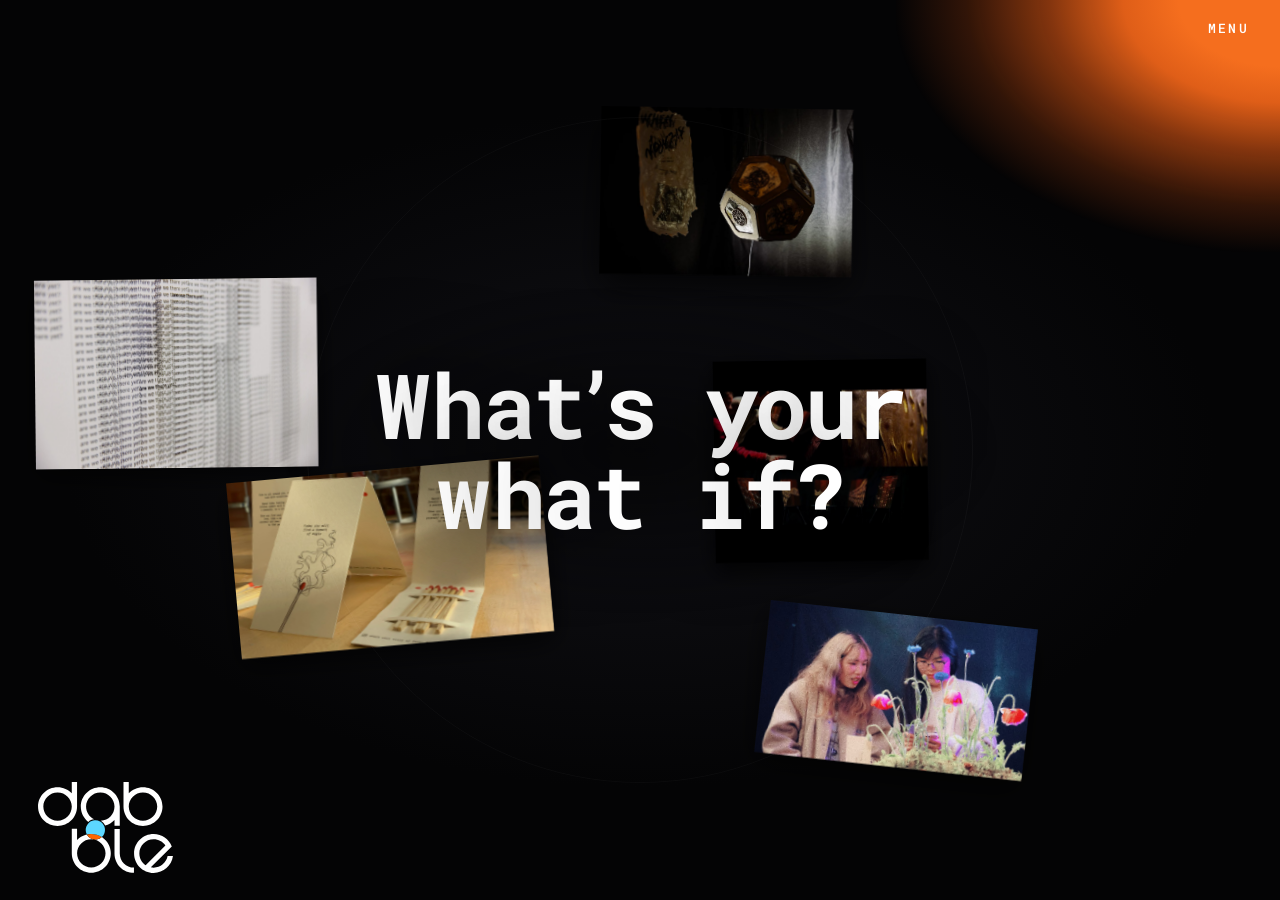
==== commit 1ec51aa3: "Orange Gradient Opaque" ====
--- a/hero-peel/index.html
+++ b/hero-peel/index.html
@@ -115,12 +115,14 @@
       cursor:pointer;font-family:'Roboto Mono','SFMono-Regular',Menlo,monospace;font-weight:500;
       text-transform:uppercase;letter-spacing:.18em;font-size:clamp(.82rem,1.05vw,1rem);
       color:#fff;line-height:1;white-space:nowrap;-webkit-user-select:none;user-select:none}
-  /* a subtle warm glow behind MENU. Body-level like the mark, so the 3D pictures do not
-     paint over it; z-index one below the mark so MENU reads on top. */
+  /* a bright warm glow behind MENU. Opaque at the corner so it blocks the swirling cards
+     behind the label, then fades to clear. Body-level like the mark, so the 3D pictures do
+     not paint over it; z-index one below the mark so MENU reads on top. */
   .menuglow{position:fixed;top:0;right:0;z-index:939;pointer-events:none;
-      width:clamp(300px,32vw,560px);height:clamp(200px,36vh,380px);
-      background:radial-gradient(125% 125% at 100% 0%,
-          rgba(228,88,26,0.32) 0%,rgba(228,88,26,0.16) 24%,rgba(228,88,26,0.06) 46%,rgba(228,88,26,0) 68%)}
+      width:clamp(300px,30vw,520px);height:clamp(190px,28vh,320px);
+      background:radial-gradient(120% 120% at 100% 0%,
+          rgba(245,110,30,1) 0%,rgba(245,110,30,1) 22%,rgba(242,102,26,0.92) 34%,
+          rgba(238,94,22,0.55) 50%,rgba(232,88,20,0.20) 68%,rgba(228,88,26,0) 84%)}
 
   /* ---- a picture you can open ---- */
   .ph{cursor:pointer}
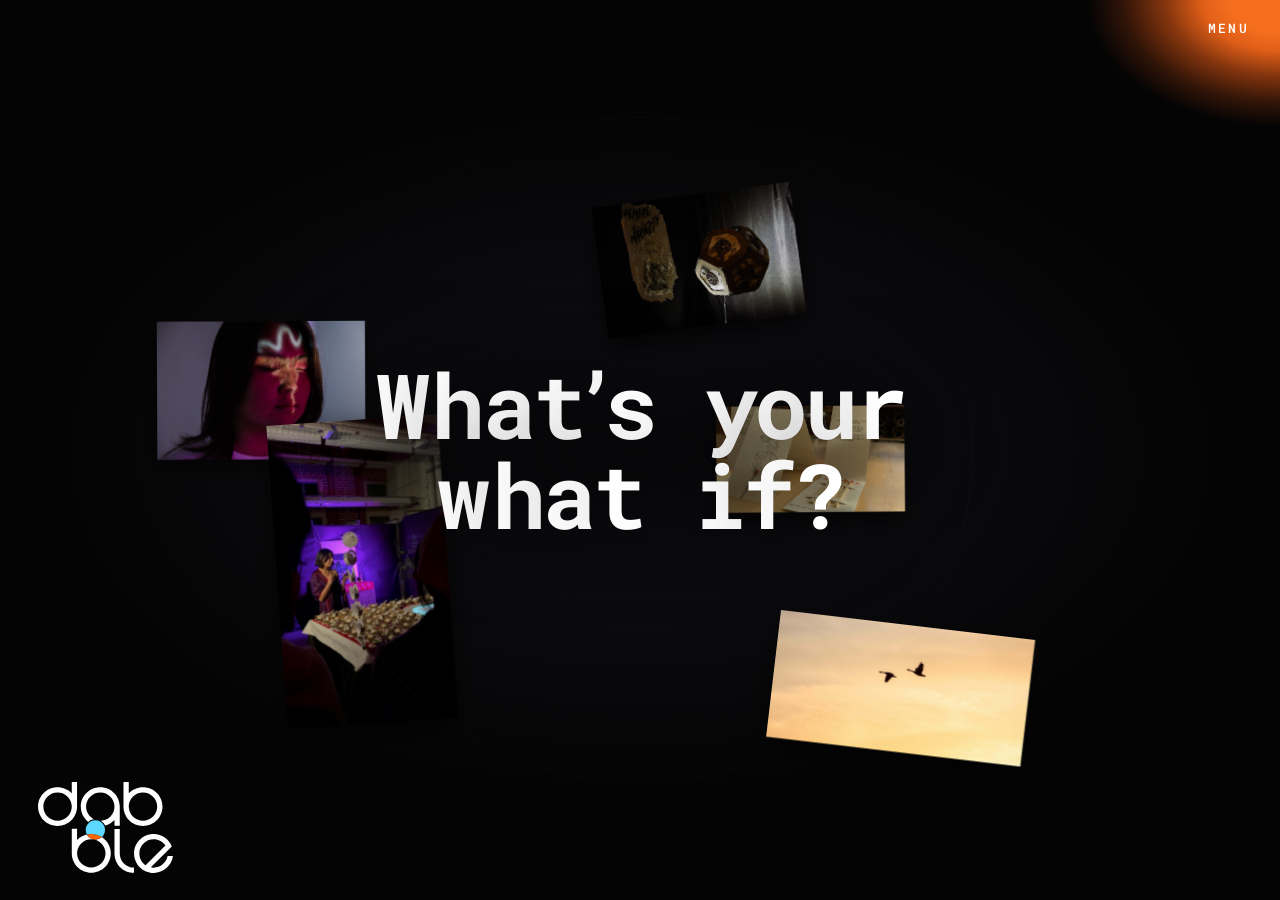
==== commit b753a920: "Glow size reduced" ====
--- a/hero-peel/index.html
+++ b/hero-peel/index.html
@@ -119,7 +119,7 @@
      behind the label, then fades to clear. Body-level like the mark, so the 3D pictures do
      not paint over it; z-index one below the mark so MENU reads on top. */
   .menuglow{position:fixed;top:0;right:0;z-index:939;pointer-events:none;
-      width:clamp(300px,30vw,520px);height:clamp(190px,28vh,320px);
+      width:clamp(150px,15vw,260px);height:clamp(95px,14vh,160px);
       background:radial-gradient(120% 120% at 100% 0%,
           rgba(245,110,30,1) 0%,rgba(245,110,30,1) 22%,rgba(242,102,26,0.92) 34%,
           rgba(238,94,22,0.55) 50%,rgba(232,88,20,0.20) 68%,rgba(228,88,26,0) 84%)}
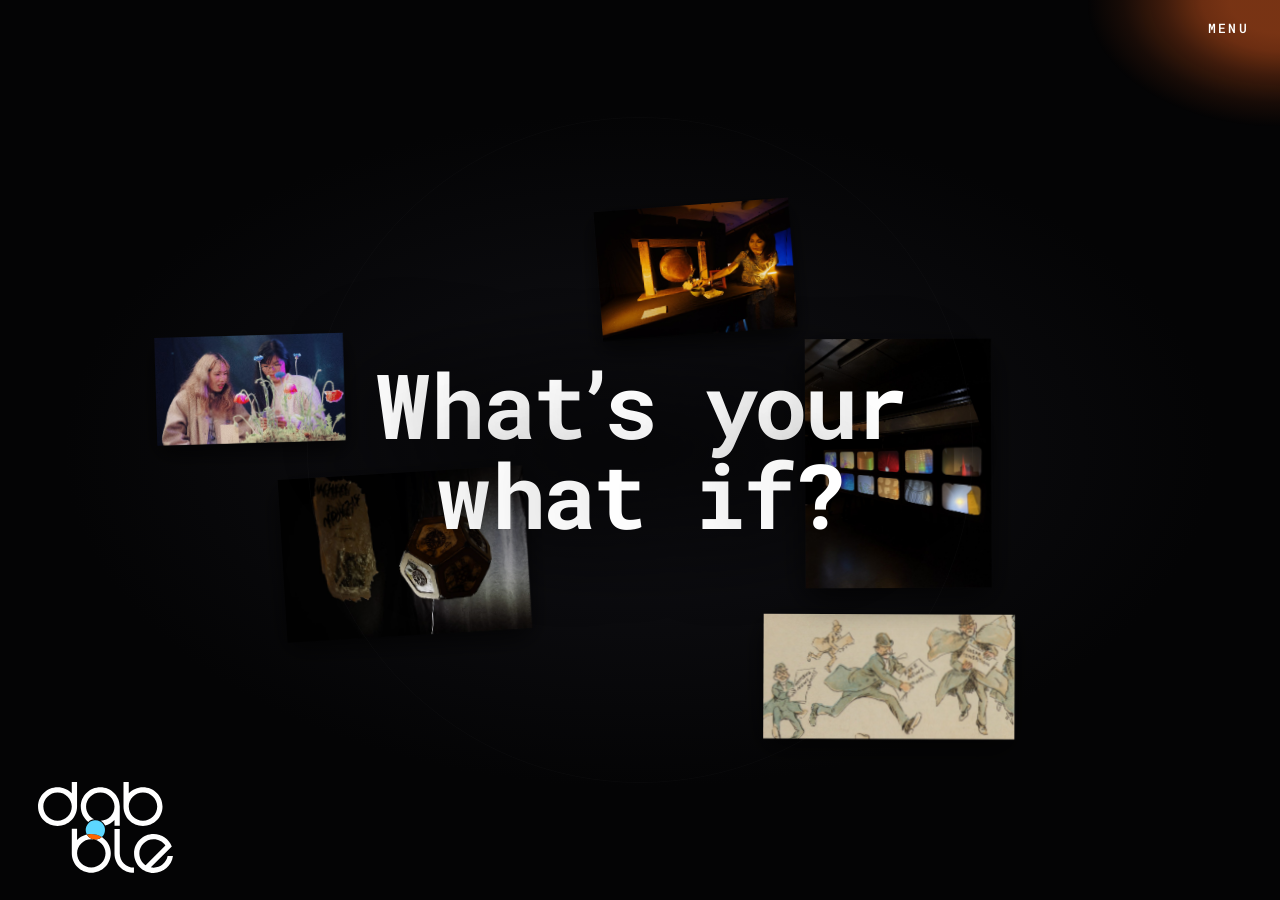
==== commit 0663ef18: "Orange glow reduce opacity" ====
--- a/hero-peel/index.html
+++ b/hero-peel/index.html
@@ -121,8 +121,8 @@
   .menuglow{position:fixed;top:0;right:0;z-index:939;pointer-events:none;
       width:clamp(150px,15vw,260px);height:clamp(95px,14vh,160px);
       background:radial-gradient(120% 120% at 100% 0%,
-          rgba(245,110,30,1) 0%,rgba(245,110,30,1) 22%,rgba(242,102,26,0.92) 34%,
-          rgba(238,94,22,0.55) 50%,rgba(232,88,20,0.20) 68%,rgba(228,88,26,0) 84%)}
+          rgba(198,84,30,1) 0%,rgba(198,84,30,1) 22%,rgba(192,80,28,0.92) 34%,
+          rgba(184,76,26,0.55) 50%,rgba(176,72,24,0.20) 68%,rgba(172,72,26,0) 84%)}
 
   /* ---- a picture you can open ---- */
   .ph{cursor:pointer}
@@ -907,7 +907,7 @@
 
   if((d>6)!==foldOn){ foldOn=d>6; fold.style.opacity=foldOn?1:0 }
   dog.style.opacity = clamp(1-q*8,0,1);
-  menuglow.style.opacity = clamp(1-q*8,0,1);
+  menuglow.style.opacity = clamp(1-q*8,0,1)*0.6;
   back.classList.toggle('on', open && q>0.8);
 
   /* menu items ease in one after another, continuously */
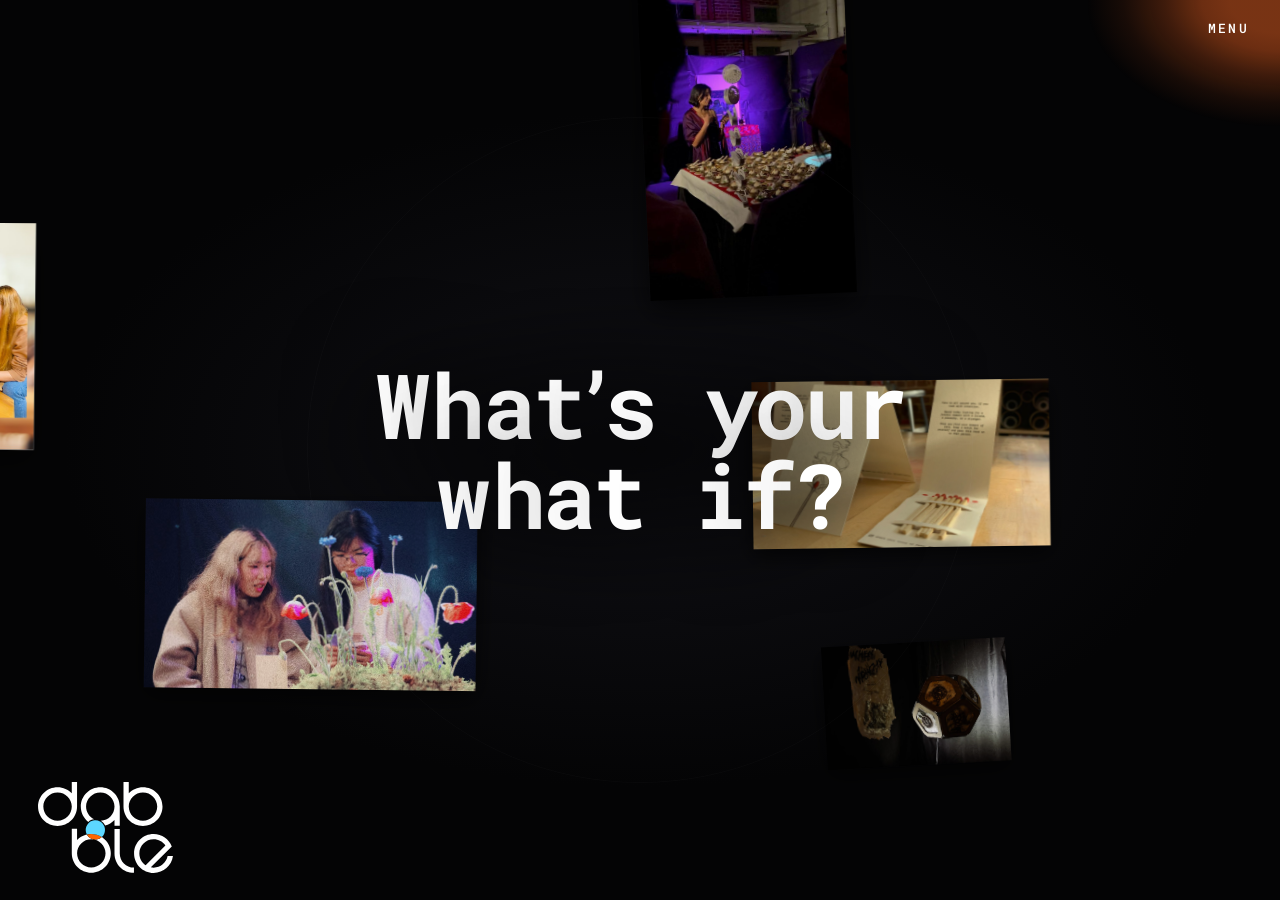
==== commit 5e3a5b30: "New Home Page Interaction + Masked Roots" ====
--- a/hero-peel/index.html
+++ b/hero-peel/index.html
@@ -225,6 +225,117 @@
       color:rgba(255,255,255,.5);pointer-events:none;opacity:0;transition:opacity .5s ease}
   .back.on{opacity:1}
 
+  /* ---- "What's your what if?" — the headline is a door too --------------------------
+     Click it and the swirl settles into a grid behind a dark veil, the headline becomes
+     "What if ____?" with a live line to write on, and what is written can be sent to us. */
+  .tbtn{pointer-events:auto;cursor:pointer;position:relative;display:inline-block;outline:none;
+      -webkit-tap-highlight-color:transparent;
+      transition:transform .6s cubic-bezier(.2,.8,.2,1),opacity .45s ease}
+  .tbtn::after{content:'';position:absolute;left:12%;right:12%;bottom:-.16em;height:max(2px,.035em);
+      background:rgba(255,255,255,.9);transform:scaleX(0);transform-origin:0 50%;
+      transition:transform .7s cubic-bezier(.2,.8,.2,1)}
+  @media(hover:hover){
+    .tbtn:hover{transform:scale(1.035)}
+    .tbtn:hover::after{transform:scaleX(1)}
+  }
+  .tbtn:focus-visible::after{transform:scaleX(1)}
+  /* touch has no hover: the line draws itself in now and then instead, so the headline
+     still reads as something to press */
+  @media(hover:none){ .tbtn::after{animation:tbtnHint 7s 4s ease-in-out infinite} }
+  @keyframes tbtnHint{0%,62%,100%{transform:scaleX(0);transform-origin:0 50%}
+      74%,84%{transform:scaleX(1);transform-origin:0 50%}
+      85%{transform:scaleX(1);transform-origin:100% 50%} 97%{transform:scaleX(0);transform-origin:100% 50%}}
+  @media(prefers-reduced-motion:reduce){ .tbtn::after{animation:none} }
+  .tbtn.gone{opacity:0;transform:scale(.96);pointer-events:none}
+
+  .wfShade{position:fixed;inset:0;z-index:930;background:rgba(5,5,8,.6);opacity:0;pointer-events:none;
+      transition:opacity .9s ease,background-color .6s ease}
+  .wfShade.on{opacity:1;pointer-events:auto}
+  .wfShade.deep{background:rgba(5,5,8,.82)}
+  .wf{position:fixed;inset:0;z-index:960;pointer-events:none;display:grid;place-items:center;
+      padding:clamp(20px,6vw,90px);color:#fff}
+  .wf .stage{grid-area:1/1;width:min(1120px,100%);opacity:0;visibility:hidden;transform:translateY(16px);
+      transition:opacity .5s ease,transform .7s cubic-bezier(.2,.8,.2,1),visibility 0s linear .5s}
+  .wf .stage.on{opacity:1;visibility:visible;transform:none;pointer-events:auto;
+      transition:opacity .6s ease .12s,transform .8s cubic-bezier(.2,.8,.2,1) .12s,visibility 0s}
+  .wfCompose{text-align:center}
+  .wfLine{font-weight:700;letter-spacing:-.045em;line-height:1.08;
+      font-size:var(--wfF,clamp(2.2rem,7vw,7rem));text-shadow:0 0 90px rgba(0,0,0,.8)}
+  .wfLine .lead span{white-space:pre}
+  /* the blank: a ruled line that fills as you write, one rule per line of text */
+  .wfIn{display:inline;outline:none;white-space:pre-wrap;overflow-wrap:anywhere;caret-color:#ffb24a;
+      -webkit-user-select:text;user-select:text;cursor:text;padding:0 .06em;
+      -webkit-box-decoration-break:clone;box-decoration-break:clone;
+      background-image:linear-gradient(transparent calc(100% - max(2px,.04em)),rgba(255,255,255,.6) 0);
+      background-repeat:no-repeat;background-size:100% 100%}
+  .wfIn:empty{padding-right:3.6em;caret-color:transparent}
+  /* a blinking bar at the start of the blank, so it reads as a place to write even
+     before anything is typed (and when the field is not focused). The browser's own caret
+     takes over once there is text. */
+  .wfCaret{display:none;width:max(3px,.075em);height:.92em;margin-right:calc(-1 * max(3px,.075em));
+      background:#fff;vertical-align:-.12em;animation:wfBlink 1.05s steps(1,end) infinite;pointer-events:none}
+  .wfLine.empty .wfCaret{display:inline-block}
+  @keyframes wfBlink{0%,55%{opacity:1}56%,100%{opacity:0}}
+  .wfIn:empty::before{content:'\200b'}
+  .wfShare{margin-top:clamp(28px,5.5vh,58px);appearance:none;cursor:pointer;background:transparent;
+      border:1px solid rgba(255,255,255,.62);color:#fff;border-radius:0;
+      font:500 clamp(11px,.95vw,13px)/1 'Roboto Mono','SFMono-Regular',Menlo,monospace;
+      letter-spacing:.24em;text-transform:uppercase;padding:17px 24px;
+      opacity:0;visibility:hidden;transform:translateY(10px);
+      transition:opacity .45s ease,transform .6s cubic-bezier(.2,.8,.2,1),background .2s ease,color .2s ease,visibility 0s linear .45s}
+  .wfShare.on{opacity:1;visibility:visible;transform:none;transition:opacity .45s ease,transform .6s cubic-bezier(.2,.8,.2,1),background .2s ease,color .2s ease,visibility 0s}
+  .wfShare:hover,.wfShare:focus-visible{background:#fff;color:#0a0a0c;outline:none}
+
+  .wfForm{width:min(640px,100%);max-height:100%;overflow-y:auto;touch-action:pan-y;overscroll-behavior:contain;
+      text-align:left;padding:4px 2px}
+  .wfField{display:block;margin-bottom:clamp(18px,3.4vh,30px)}
+  .wfField b{display:block;font-weight:500;font-size:10px;letter-spacing:.28em;text-transform:uppercase;
+      color:rgba(255,255,255,.55);margin-bottom:10px}
+  .wfField b i{font-style:normal;color:rgba(255,255,255,.32);margin-left:.6em}
+  .wfField input,.wfField textarea{display:block;width:100%;background:transparent;border:0;border-radius:0;
+      border-bottom:1px solid rgba(255,255,255,.4);color:#fff;font-family:inherit;font-size:16px;line-height:1.5;
+      padding:6px 0 10px;outline:none;resize:none;-webkit-user-select:text;user-select:text;
+      caret-color:#ffb24a;transition:border-color .2s ease}
+  .wfField input:focus,.wfField textarea:focus{border-bottom-color:#fff}
+  .wfField .wfSubj{font-weight:700;letter-spacing:-.03em;line-height:1.15;font-size:clamp(1.25rem,2.6vw,2.1rem);overflow:hidden}
+  .wfField.bad input{border-bottom-color:#ff8a4a}
+  .wfRow{display:flex;justify-content:space-between;align-items:center;gap:16px;margin-top:clamp(8px,2vh,18px)}
+  .wfBtn{appearance:none;cursor:pointer;border-radius:0;font:500 11px/1 'Roboto Mono','SFMono-Regular',Menlo,monospace;
+      letter-spacing:.26em;text-transform:uppercase;padding:16px 22px;transition:background .2s ease,color .2s ease,opacity .2s ease}
+  .wfBtn.ghost{background:transparent;border:0;color:rgba(255,255,255,.6);padding-left:0}
+  .wfBtn.ghost:hover{color:#fff}
+  .wfBtn.solid{background:#fff;border:1px solid #fff;color:#0a0a0c}
+  .wfBtn.solid:hover{background:#e4581a;border-color:#e4581a;color:#fff}
+  .wfBtn[disabled]{opacity:.5;cursor:default}
+  .wfNote{min-height:1.4em;margin-top:14px;font-size:12px;line-height:1.6;color:rgba(255,255,255,.62)}
+  .wfNote a,.wfDone a{color:#fff}
+  .wfDone{text-align:center}
+  .wfDone .wfNext{margin-top:6px;font-size:18px;padding:13px 28px;letter-spacing:0}
+  .wfDone .wfLinks{display:flex;flex-direction:column;align-items:center;gap:12px;margin-top:6px}
+  .wfDone .wfLinks .wfBtn{width:min(340px,100%);text-align:center}
+  .wfDone h2.mid{font-size:clamp(1.8rem,4.4vw,4rem);line-height:1.05;max-width:18ch;margin:0 auto}
+  /* with no heading above it, the email-app note is the whole screen, so it reads larger */
+  .wfDone p.lead{font-size:clamp(15px,1.5vw,20px);line-height:1.6;max-width:36ch;color:#fff;margin-top:0}
+  .wfDone p.sm{font-size:12px;max-width:52ch;margin:22px auto 30px}
+  .wfDone .wfLinks .wfBtn{background:transparent;border:1px solid rgba(255,255,255,.62);color:#fff;text-decoration:none;display:inline-block;line-height:1.5;padding:12px 20px}
+  .wfDone .wfLinks .wfBtn:hover{background:#fff;color:#0a0a0c}
+  .wfDone .meantime{margin:0 auto 16px;font-size:10px;letter-spacing:.28em;text-transform:uppercase;color:rgba(255,255,255,.55)}
+  .wfDone h2{font-weight:700;letter-spacing:-.045em;line-height:1;font-size:clamp(2.2rem,6vw,5.5rem)}
+  .wfDone p{margin:20px auto 30px;max-width:46ch;font-size:13px;line-height:1.75;color:rgba(255,255,255,.7)}
+  /* CLOSE sits exactly where MENU does, in the same type, while the composer is up */
+  .wfX{position:fixed;right:clamp(20px,2.4vw,34px);top:clamp(18px,2.4vh,30px);z-index:961;cursor:pointer;
+      appearance:none;background:none;border:0;padding:0;font-family:'Roboto Mono','SFMono-Regular',Menlo,monospace;
+      font-weight:500;text-transform:uppercase;letter-spacing:.18em;font-size:clamp(.82rem,1.05vw,1rem);
+      color:#fff;line-height:1;opacity:0;visibility:hidden;transition:opacity .4s ease,visibility 0s linear .4s}
+  .wfX.on{opacity:1;visibility:visible;transition:opacity .5s ease .3s,visibility 0s}
+  @media(max-width:719px){
+    /* keep the line in the top half, clear of the on-screen keyboard */
+    .wf{place-items:start center;padding-top:15vh}
+    .wfForm{padding-top:0}
+    .wf .stage.wfForm{align-self:start}
+    .wfDone .wfLinks .wfBtn{width:100%}
+  }
+
 </style>
 </head>
 <body>
@@ -265,11 +376,40 @@
       </div>
     </article>
   </div>
+  <div class="wfShade" id="wfShade"></div>
+  <div class="wf" id="wf">
+    <div class="stage wfCompose" id="wfCompose">
+      <div class="wfLine" id="wfLine"><span class="lead" id="wfLead">What if </span><span class="wfCaret" aria-hidden="true"></span><span class="wfIn" id="wfIn" role="textbox" aria-label="What if…" spellcheck="false" autocapitalize="off" autocorrect="off" enterkeyhint="done"></span>?</div>
+      <button type="button" class="wfShare" id="wfShare">Share your What If with us &rarr;</button>
+    </div>
+    <form class="stage wfForm" id="wfForm" novalidate>
+      <label class="wfField"><b>Subject</b><textarea class="wfSubj" id="wfSubj" name="subject" rows="1" maxlength="220"></textarea></label>
+      <label class="wfField" id="wfEmailF"><b>Your email</b><input id="wfEmail" name="email" type="email" autocomplete="email" inputmode="email" required></label>
+      <label class="wfField"><b>A short note<i>optional</i></b><textarea id="wfMsg" name="message" rows="3" maxlength="2000"></textarea></label>
+      <div class="wfRow"><button type="button" class="wfBtn ghost" id="wfBack">&larr; Edit</button><button type="submit" class="wfBtn solid" id="wfSend">Create Draft</button></div>
+      <div class="wfNote" id="wfNote" aria-live="polite"></div>
+    </form>
+    <div class="stage wfDone" id="wfDone">
+      <p id="wfDoneP" class="lead"></p>
+      <button type="button" class="wfBtn solid wfNext" id="wfNext" aria-label="Next">&rarr;</button>
+    </div>
+    <div class="stage wfDone" id="wfDone2">
+      <h2 class="mid">Thank you for sharing!</h2>
+      <p class="sm">Due to the volume of What Ifs we receive, we might not be able to respond, but please know that we do take care to read every one that gets sent to us.</p>
+      <div class="meantime">In the meantime</div>
+      <div class="wfLinks">
+        <a class="wfBtn" href="about.html" data-go="about.html">Learn more about us</a>
+        <a class="wfBtn" href="our-team.html" data-go="our-team.html">Get to know our team</a>
+        <a class="wfBtn" href="https://www.linkedin.com/company/dabbling/" target="_blank" rel="noopener noreferrer">Follow us on LinkedIn</a>
+      </div>
+    </div>
+  </div>
+  <button type="button" class="wfX" id="wfX">Close</button>
 
   <div class="hint" id="hint"></div>
 </div>
 <script>
-const IMAGES = [{"id": 0, "w": 1024, "h": 510, "src": "assets/paperboy/main.jpg"}, {"id": 1, "w": 983, "h": 1280, "src": "assets/sunny%20ears/main.jpg"}, {"id": 2, "w": 1280, "h": 638, "src": "assets/pixar%20lab.ble/main.jpg"}, {"id": 3, "w": 1280, "h": 853, "src": "assets/illuminate/main.jpg"}, {"id": 4, "w": 1280, "h": 720, "src": "assets/fate%20matchbooks/main.jpg"}, {"id": 5, "w": 1200, "h": 1133, "src": "assets/lagu%20hantu/main.jpg"}, {"id": 6, "w": 1280, "h": 854, "src": "assets/awty/main.jpg"}, {"id": 7, "w": 1280, "h": 853, "src": "assets/desa-kala-patra/main.jpg"}, {"id": 8, "w": 960, "h": 1280, "src": "assets/light%20play/main.jpg"}, {"id": 9, "w": 1280, "h": 854, "src": "assets/understanding%20understanding/main.jpg"}, {"id": 10, "w": 1280, "h": 853, "src": "assets/when%20is%20now%3F/main.jpg"}, {"id": 11, "w": 720, "h": 1280, "src": "assets/PS%20I%20love%20you/main.jpg"}, {"id": 12, "w": 1280, "h": 730, "src": "assets/tending%20the%20us/main.jpg"}, {"id": 13, "w": 874, "h": 831, "src": "assets/Tunyumye%20By%20The%20Fire/main.jpg"}];
+const IMAGES = [{"id": 0, "w": 1024, "h": 510, "src": "assets/paperboy/main.jpg"}, {"id": 1, "w": 983, "h": 1280, "src": "assets/sunny%20ears/main.jpg"}, {"id": 2, "w": 1280, "h": 638, "src": "assets/pixar%20lab.ble/main.jpg"}, {"id": 3, "w": 1280, "h": 853, "src": "assets/illuminate/main.jpg"}, {"id": 4, "w": 1280, "h": 720, "src": "assets/fate%20matchbooks/main.jpg"}, {"id": 5, "w": 1193, "h": 739, "src": "assets/lagu%20hantu/main.jpg"}, {"id": 6, "w": 1280, "h": 854, "src": "assets/awty/main.jpg"}, {"id": 7, "w": 1280, "h": 853, "src": "assets/desa-kala-patra/main.jpg"}, {"id": 8, "w": 960, "h": 1280, "src": "assets/light%20play/main.jpg"}, {"id": 9, "w": 1280, "h": 854, "src": "assets/understanding%20understanding/main.jpg"}, {"id": 10, "w": 1280, "h": 853, "src": "assets/when%20is%20now%3F/main.jpg"}, {"id": 11, "w": 720, "h": 1280, "src": "assets/PS%20I%20love%20you/main.jpg"}, {"id": 12, "w": 1280, "h": 730, "src": "assets/tending%20the%20us/main.jpg"}, {"id": 13, "w": 874, "h": 831, "src": "assets/Tunyumye%20By%20The%20Fire/main.jpg"}];
 const PAGES = ["Stories","Dabblers","Our Team","About","Contact"];
 
 /* ---- headline kerning -------------------------------------------------------------
@@ -312,14 +452,15 @@
 const GOLD=Math.PI*(3-Math.sqrt(5));
 
 const nodes=[];
-const N = narrow?18:30;
+/* One picture per project: never repeat an entry to fill the field. */
+const N = Math.min(narrow?18:30, IMAGES.length);
 const bag=shuffle(IMAGES);
 const minSide=Math.min(innerWidth,innerHeight);
 
 for(let i=0;i<N;i++){
   const d=bag[i%bag.length];
   const el=document.createElement('div'); el.className='ph';
-  const long=(narrow?rand(30,46):rand(15,26));
+  const long=(narrow?rand(33,50):rand(16.5,28.5));
   el.style.width=(d.w>=d.h? long : long*(d.w/d.h))+'vw';
   el.innerHTML='<img src="'+d.src+'" alt="" draggable="false">';
   world.appendChild(el);
@@ -330,7 +471,40 @@
 
 /* Shared bloom state — nav layers read and nudge these. */
 const HERO={nodes,minSide,narrow,PAGES,dt:1,rot:0,dive:0,held:false,slow:0,dir:1,rotOffset:0,diveOnHold:true,wheelLocked:false,
-            extraDive:0,frame:[],x:0,y:0,freeze:false};
+            extraDive:0,frame:[],x:0,y:0,freeze:false,grid:false,gk:0};
+
+/* ---- the swirl can settle into a grid ------------------------------------------------
+   HERO.grid=true asks every picture to leave the spiral and take a place in a calm masonry
+   grid at the centre of the screen (the "what if" composer sits in front of it); false lets
+   them drift back. layoutGrid() works out the places; frame() below blends between the two
+   positions in real time, so nothing jumps whichever way it is going. Pictures keep their
+   own proportions - each is only scaled, never cropped. */
+HERO.layoutGrid=function(){
+  const W=innerWidth, H=innerHeight;
+  const padX=narrow?14:Math.max(40,W*0.06), padY=narrow?64:Math.max(56,H*0.08);
+  const gap=narrow?8:Math.max(10,W*0.008);
+  let best=null;
+  for(let c=(narrow?2:3); c<=(narrow?5:9); c++){
+    const cw=(W-2*padX-(c-1)*gap)/c;
+    const hs=new Array(c).fill(0), pos=[];
+    nodes.forEach(nd=>{
+      const k=hs.indexOf(Math.min(...hs)), h=cw*nd.img.h/nd.img.w;
+      pos.push({k,top:hs[k],h}); hs[k]+=h+gap;
+    });
+    const tot=Math.max(...hs)-gap, fits=tot<=H-2*padY;
+    if(!best || (fits&&!best.fits) || (fits===best.fits && (fits? c<best.c : tot<best.tot)))
+      best={c,cw,pos,tot,fits};
+  }
+  /* columns of uneven height are centred on their own content, not on the tallest one */
+  nodes.forEach((nd,i)=>{
+    const p=best.pos[i];
+    nd.g={x:-W/2+padX+p.k*(best.cw+gap)+best.cw/2,
+          y:-best.tot/2+p.top+p.h/2,
+          s:best.cw/Math.max(1,nd.el.offsetWidth)};
+    nd.gd=i/Math.max(1,nodes.length-1);          // a gentle cascade, first to last
+  });
+};
+const ioCubic=t=>t<.5?4*t*t*t:1-Math.pow(-2*t+2,3)/2;
 
 let rot=0, speed=0.0016, tiltX=0, tiltY=0, curX=0, curY=0, dive=0, held=false;
 
@@ -366,7 +540,11 @@
   if(!HERO.freeze) rot += speed*HERO.dir*HERO.dt;
   curX += (tiltX-curX)*E(0.06); curY += (tiltY-curY)*E(0.06);
   HERO.rot=rot; HERO.dive=dive; HERO.held=held; HERO.tiltX=curX; HERO.tiltY=curY;
-  world.style.transform=`rotateX(${curX}deg) rotateY(${curY}deg) translateZ(${dive*180}px)`;
+  /* grid blend: ~1.1s each way, eased per picture with a small cascade */
+  const gT=HERO.grid?1:0, gStep=HERO.dt*16.667/1100;
+  HERO.gk += Math.sign(gT-HERO.gk)*Math.min(Math.abs(gT-HERO.gk),gStep);
+  const gk=HERO.gk, gW=ioCubic(gk);
+  world.style.transform=`rotateX(${curX*(1-gW)}deg) rotateY(${curY*(1-gW)}deg) translateZ(${dive*180*(1-gW)}px)`;
   nodes.forEach((n,i)=>{
     const a=n.a+rot+HERO.rotOffset;
     const r=n.rad*(1-dive*0.28)*(1+n.push);
@@ -374,10 +552,17 @@
     const z=n.z + dive*260 + n.lift + Math.sin(rot*2+i)*26;
     n.nx=x; n.ny=y;                        // natural position, before any nudge
     const ox=n.ox||0, oy=n.oy||0;          // a per-picture nudge, used when one is picked up
+    if(gk>0 && n.g){
+      const e=ioCubic(Math.min(1,Math.max(0,gk*1.35-n.gd*0.35)));
+      const gx=(x+ox)*(1-e)+n.g.x*e, gy=(y+oy)*(1-e)+n.g.y*e, gz=z*(1-e);
+      const sc=1+(n.g.s-1)*e;
+      n.el.style.transform=`translate(-50%,-50%) translate3d(${gx}px,${gy}px,${gz}px) rotate(${Math.sin(a)*n.spin*(1-e)}deg) scale(${sc})`;
+    } else
     n.el.style.transform=`translate(-50%,-50%) translate3d(${x+ox}px,${y+oy}px,${z}px) rotate(${Math.sin(a)*n.spin}deg)`;
     /* A gap between the on and off points, so a picture hovering at the threshold
        does not sit there flickering between the two states. */
-    const nr = n.near ? z>48 : z>72;
+    const zz = (gk>0 && n.g)? z*(1-ioCubic(Math.min(1,Math.max(0,gk*1.35-n.gd*0.35)))) : z;
+    const nr = n.near ? zz>48 : zz>72;
     if(nr!==n.near){ n.near=nr; n.el.classList.toggle('near', nr) }
     n.sx=innerWidth/2+x+ox; n.sy=innerHeight/2+y+oy; n.sz=z;
   });
@@ -523,9 +708,33 @@
   cap.innerHTML='<span class="kick">'+st.k+'</span><span class="q">'+st.q+'</span>';
   n.el.appendChild(cap);
   n.el.__node=n;
+  n.capBase=F; n.capH=hpx;
 
 
 });
+
+/* A long "what if" question can outgrow its picture. Shrink that picture's caption, step by
+   step from its usual size, until the subtitle + question sit inside the image (height and
+   longest word). Only pictures that need it change; the rest keep the shared sizing.
+   Measured from layout sizes, which transforms don't affect, and rerun once the font has
+   loaded, since the fallback font measures differently. */
+function fitCaps(){
+  HERO.nodes.forEach(n=>{
+    if(!n.story) return;
+    const cap=n.el.querySelector('.cap'); if(!cap) return;
+    const kick=cap.querySelector('.kick'), q=cap.querySelector('.q');
+    let F=n.capBase;
+    for(let k=0;k<24;k++){
+      n.el.style.fontSize=F.toFixed(1)+'px';
+      const need=kick.offsetHeight+F*.34*.5+q.offsetHeight+F*.62*2;
+      if(need<=n.capH*0.96 && q.scrollWidth<=q.clientWidth+1) break;
+      if(F<=9) break;
+      F=Math.max(9,F*0.93);
+    }
+  });
+}
+fitCaps();
+if(document.fonts&&document.fonts.ready) document.fonts.ready.then(fitCaps);
 
 const LIFT=300;                                 // how far a picked-up picture comes forward
 const PER=1400;                                 // the field's perspective, from .hero
@@ -560,8 +769,8 @@
 
 /* a click opens whatever is currently in hand */
 addEventListener('click',e=>{
-  if(cardOpen || !hotNode) return;
-  if(nearCorner(e.clientX,e.clientY)) return;
+  if(cardOpen || !hotNode || wfOn) return;
+  if(nearCorner(e.clientX,e.clientY) || overTitle(e.clientX,e.clientY)) return;
   openStory(hotNode);
 });
 
@@ -734,8 +943,9 @@
   return x>=r.left-pad && x<=r.right+pad && y>=r.top-pad && y<=r.bottom+pad; }  // just the info mark (touch)
 
 addEventListener('pointerdown',e=>{
-  if(cardOpen || leaving) return;
+  if(cardOpen || leaving || wfOn) return;
   lastPT=e.pointerType;
+  if(!open && overTitle(e.clientX,e.clientY)){ clearHot(); return; }   // the headline has this press
   /* the dog-ear always belongs to the peel, even if a picture was still in hand */
   if(cornerCore(e.clientX,e.clientY)) clearHot();
   if(hotNode) return;                          // otherwise a picture has this press
@@ -749,7 +959,8 @@
   if(moved) want=clamp((innerWidth-e.clientX)+(innerHeight-e.clientY),0,MAXD());
 });
 addEventListener('pointerup',e=>{
-  if(leaving) return;
+  if(leaving || wfOn) return;
+  if(!open && !dragging && overTitle(e.clientX,e.clientY)) return;   // the headline handles its own click
   if(e.pointerType==='touch'){
     const wasDrag = dragging && moved;                 // a deliberate corner peel
     dragging=false; document.body.style.cursor='';
@@ -869,7 +1080,7 @@
   /* freeze the instant a picture is hovered, or it drifts out from under the cursor
      before you can read it; ease back only on the way out */
   /* only the picked-up picture stops; the rest of the swirl carries on */
-  hoverSlow = cardOpen? 1 : hoverSlow*0.90;
+  hoverSlow = (cardOpen||wfOn)? 1 : hoverSlow*0.90;
   /* The peel does not slow the swirl at all - it drifts at one speed throughout, and is
      already in motion the moment the page uncovers it. Only an open story card stills it.
      HERO.freeze below still holds the field while it is hidden, so it comes back exactly
@@ -942,9 +1153,9 @@
      picks up pictures you cannot see, pulls them inward and rewrites their spiral angle -
      and they are somewhere new by the time the page fades back in. That was the "jarring
      reset on returning home". */
-  if(cardOpen || dragging || open || d>0){ if(hotNode) clearHot() }
+  if(cardOpen || dragging || open || d>0 || wfOn){ if(hotNode) clearHot() }
   else if((++tick%3===0)){
-    const hit = (mx<0 || lastPT==='touch' || cornerCore(mx,my))? null : hitAt(mx,my);
+    const hit = (mx<0 || lastPT==='touch' || cornerCore(mx,my) || overTitle(mx,my))? null : hitAt(mx,my);
     if(hit && hit!==hotNode) pickUp(hit);
     else if(!hit && hotNode){
       /* a picked-up picture drifts inward and can slide off the pointer; keep it in
@@ -984,6 +1195,176 @@
 
 });
 
+/* ===================================================================================
+   "What's your what if?" — the headline is a door.
+   Press it: the swirl settles into a grid behind a dark veil, the headline becomes
+   "What if ____?" with a line to write on, and once something is written it can be
+   sent to us as an email.
+
+   Sending: a static page cannot send mail by itself. With WHATIF_ENDPOINT empty, Send
+   opens the visitor's own mail app with everything filled in (subject, note, their
+   address). Paste a form-service endpoint here (e.g. https://formspree.io/f/xxxxxxx,
+   whose inbox is set to whatif@dabble.team) and Send delivers it directly instead.
+   =================================================================================== */
+const WHATIF_TO='whatif@dabble.team';
+const WHATIF_ENDPOINT='';
+
+const titleH1=document.getElementById('title');
+const tbtn=document.createElement('div');
+tbtn.className='tbtn'; tbtn.setAttribute('role','button'); tbtn.tabIndex=0;
+tbtn.setAttribute('aria-label',"What's your what if? Write yours");
+titleH1.parentNode.insertBefore(tbtn,titleH1); tbtn.appendChild(titleH1);
+
+const wfShade=document.getElementById('wfShade'), wf=document.getElementById('wf'),
+      wfCompose=document.getElementById('wfCompose'), wfLine=document.getElementById('wfLine'),
+      wfLead=document.getElementById('wfLead'), wfIn=document.getElementById('wfIn'),
+      wfShare=document.getElementById('wfShare'), wfForm=document.getElementById('wfForm'),
+      wfSubj=document.getElementById('wfSubj'), wfEmail=document.getElementById('wfEmail'),
+      wfEmailF=document.getElementById('wfEmailF'), wfMsg=document.getElementById('wfMsg'),
+      wfBack=document.getElementById('wfBack'), wfSend=document.getElementById('wfSend'),
+      wfNote=document.getElementById('wfNote'), wfDone=document.getElementById('wfDone'),
+      wfDoneP=document.getElementById('wfDoneP'), wfNext=document.getElementById('wfNext'),
+      wfDone2=document.getElementById('wfDone2'),
+      wfX=document.getElementById('wfX');
+[wfShade,wf,wfX].forEach(el=>document.body.appendChild(el));
+
+/* the same hand kerning as the headline, for the "What if" that stays on screen */
+(function(){
+  const t=wfLead.textContent, frag=document.createDocumentFragment();
+  for(let i=0;i<t.length;i++){ const sp=document.createElement('span'); sp.textContent=t[i];
+    const k=KERN[(i?t[i-1]:'')+t[i]]; if(k) sp.style.marginLeft=k+'em'; frag.appendChild(sp) }
+  wfLead.textContent=''; wfLead.appendChild(frag);
+})();
+wfIn.contentEditable='plaintext-only';
+if(wfIn.contentEditable!=='plaintext-only') wfIn.contentEditable='true';
+
+let wfOn=false, wfStage='';
+const overTitle=(x,y)=>{ if(wfOn) return false; const r=tbtn.getBoundingClientRect();
+  return x>=r.left && x<=r.right && y>=r.top && y<=r.bottom; };
+const wfText=()=>wfIn.textContent.replace(/\s+/g,' ').trim();
+const wfQuestion=()=>'What if '+wfText().replace(/^what if\s+/i,'').replace(/[?\s]+$/,'')+'?';
+
+function wfShow(name){
+  wfStage=name;
+  [['compose',wfCompose],['form',wfForm],['done',wfDone],['done2',wfDone2]].forEach(([k,el])=>el.classList.toggle('on',k===name));
+  wfShade.classList.toggle('deep', name!=='compose');
+}
+function wfFocusEnd(el){
+  el.focus({preventScroll:true});
+  try{ const r=document.createRange(); r.selectNodeContents(el); r.collapse(false);
+       const s=getSelection(); s.removeAllRanges(); s.addRange(r) }catch(_){}
+}
+/* long questions shrink to fit rather than run off the screen */
+function wfFit(){
+  const max=(innerWidth<720? 0.34 : 0.5)*innerHeight;
+  const base=Math.max(35.2,Math.min(112,innerWidth*0.07));
+  let F=base; wfLine.style.setProperty('--wfF',F+'px');
+  for(let i=0;i<30 && wfLine.offsetHeight>max && F>18;i++){ F=Math.max(18,F*0.92); wfLine.style.setProperty('--wfF',F+'px') }
+}
+function wfSync(){
+  if(wfIn.textContent===''||wfIn.innerHTML==='<br>') wfIn.innerHTML='';
+  wfLine.classList.toggle('empty', wfIn.textContent==='');
+  if(wfIn.textContent.length>180){ wfIn.textContent=wfIn.textContent.slice(0,180); wfFocusEnd(wfIn) }
+  wfShare.classList.toggle('on', wfText().length>=2);
+  wfFit();
+}
+
+function wfEnter(){
+  if(wfOn || cardOpen || open || leaving || d>0) return;
+  wfOn=true; clearHot();
+  HERO.layoutGrid(); HERO.grid=true;
+  tbtn.classList.add('gone');
+  wfShade.classList.add('on'); wfX.classList.add('on');
+  dog.style.visibility='hidden';
+  wfShow('compose'); wfSync();
+  /* focus now, inside the tap itself - phones only raise the keyboard for a focus made
+     during the gesture, not one made after an animation */
+  wfFocusEnd(wfIn);
+}
+function wfExit(){
+  if(!wfOn) return;
+  wfOn=false; HERO.grid=false;
+  if(document.activeElement && wf.contains(document.activeElement)) document.activeElement.blur();
+  wfShow('');
+  wfShade.classList.remove('on','deep'); wfX.classList.remove('on');
+  setTimeout(()=>{ if(!wfOn){ tbtn.classList.remove('gone'); dog.style.visibility='' } },450);
+}
+function wfToForm(){
+  if(wfText().length<2) return;
+  wfSubj.value=wfQuestion();
+  wfNote.textContent=''; wfEmailF.classList.remove('bad');
+  wfShow('form');
+  wfSize(wfSubj);
+  /* on a phone, jumping straight to the email field keeps the keyboard up */
+  wfEmail.focus({preventScroll:true});
+}
+function wfSize(t){ t.style.height='auto'; t.style.height=t.scrollHeight+'px' }
+
+tbtn.addEventListener('click',e=>{ e.stopPropagation(); wfEnter() });
+tbtn.addEventListener('keydown',e=>{ if(e.key==='Enter'||e.key===' '){ e.preventDefault(); wfEnter() } });
+wfX.addEventListener('click',e=>{ e.stopPropagation(); wfExit() });
+wfShade.addEventListener('click',()=>{
+  /* a tap on the grid: leave if nothing has been written yet, otherwise just put the
+     keyboard away, so a stray tap never throws away someone's question */
+  if(wfStage==='compose' && wfText()==='') wfExit();
+  else if(document.activeElement) document.activeElement.blur();
+});
+wf.addEventListener('click',e=>{ if(e.target===wf) wfShade.click() });
+wfIn.addEventListener('input',wfSync);
+wfIn.addEventListener('keydown',e=>{ if(e.key==='Enter'){ e.preventDefault(); wfToForm() } });
+wfIn.addEventListener('paste',e=>{
+  e.preventDefault();
+  const t=(e.clipboardData||window.clipboardData).getData('text').replace(/\s+/g,' ');
+  if(!document.execCommand('insertText',false,t)){ wfIn.textContent+=t; wfFocusEnd(wfIn) }
+  wfSync();
+});
+wfCompose.addEventListener('click',e=>{ if(e.target===wfCompose||e.target===wfLine) wfFocusEnd(wfIn) });
+wfShare.addEventListener('click',e=>{ e.stopPropagation(); wfToForm() });
+wfSubj.addEventListener('input',()=>wfSize(wfSubj));
+wfSubj.addEventListener('keydown',e=>{ if(e.key==='Enter') e.preventDefault() });
+wfEmail.addEventListener('input',()=>wfEmailF.classList.remove('bad'));
+wfBack.addEventListener('click',()=>{ wfShow('compose'); wfFocusEnd(wfIn) });
+wfNext.addEventListener('click',()=>wfShow('done2'));
+wfDone2.querySelectorAll('[data-go]').forEach(a=>a.addEventListener('click',e=>{
+  /* leave the way the menu does - the paper carries over and the next page opens on it */
+  e.preventDefault(); const url=a.getAttribute('data-go');
+  wfIn.textContent=''; wfMsg.value=''; wfExit(); leaveTo(url);
+}));
+
+wfForm.addEventListener('submit',e=>{
+  e.preventDefault();
+  const subject=(wfSubj.value.trim()||wfQuestion()), email=wfEmail.value.trim(), note=wfMsg.value.trim();
+  if(!/^[^\s@]+@[^\s@]+\.[^\s@]+$/.test(email)){
+    wfEmailF.classList.add('bad'); wfNote.textContent='Please add an email address we can reply to.';
+    wfEmail.focus(); return;
+  }
+  const body=(note? note+'\n\n' : '')+'— '+email;
+  if(!WHATIF_ENDPOINT){
+    const a=document.createElement('a');
+    a.href='mailto:'+WHATIF_TO+'?subject='+encodeURIComponent(subject)+'&body='+encodeURIComponent(body);
+    a.click();
+    wfDoneP.innerHTML='Your email app should open with your message pre-filled. Just click send! '
+      +'Or shoot us a message directly at <a href="mailto:'+WHATIF_TO+'">'+WHATIF_TO+'</a>';
+    wfShow('done'); return;
+  }
+  wfSend.disabled=true; wfNote.textContent='Sending…';
+  const fd=new FormData(); fd.append('subject',subject); fd.append('_subject',subject);
+  fd.append('email',email); fd.append('_replyto',email); fd.append('message',note); fd.append('whatif',subject);
+  fetch(WHATIF_ENDPOINT,{method:'POST',body:fd,headers:{Accept:'application/json'}})
+    .then(r=>{ if(!r.ok) throw 0;
+      wfDoneP.textContent='Your What If is on its way to us.'; wfShow('done') })
+    .catch(()=>{ wfNote.innerHTML='That didn’t go through. Try again, or write to us at <a href="mailto:'
+      +WHATIF_TO+'?subject='+encodeURIComponent(subject)+'">'+WHATIF_TO+'</a>.' })
+    .finally(()=>{ wfSend.disabled=false });
+});
+addEventListener('keydown',e=>{
+  if(!wfOn || e.key!=='Escape') return;
+  if(wfStage==='form'){ wfShow('compose'); wfFocusEnd(wfIn) }
+  else if(wfStage==='done'||wfStage==='done2'){ wfIn.textContent=''; wfMsg.value=''; wfExit() }
+  else wfExit();
+});
+addEventListener('resize',()=>{ if(wfOn){ HERO.layoutGrid(); if(wfStage==='compose') wfFit() } });
+
 </script>
 </body>
 </html>
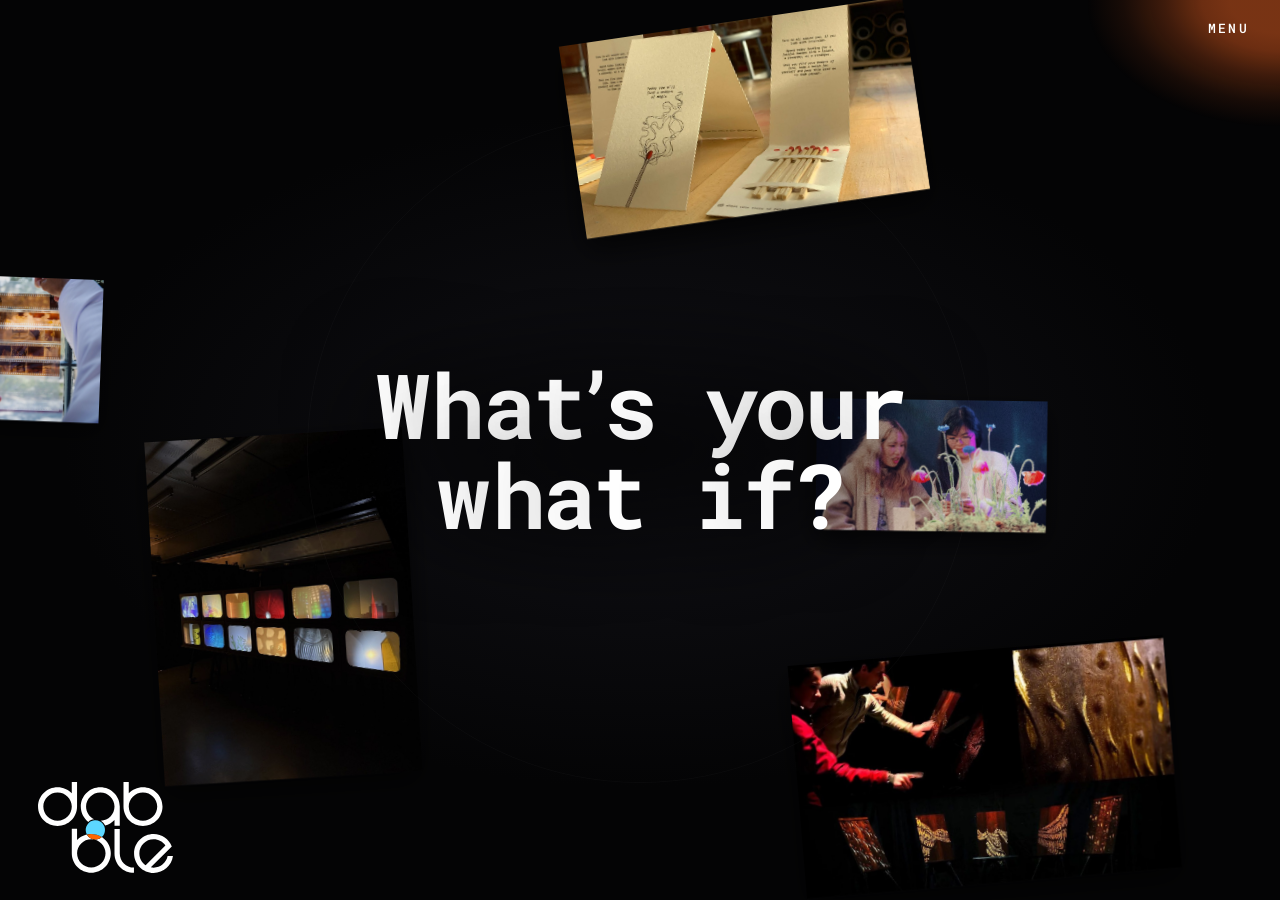
==== commit 539a23e8: "Maggie Bio Change" ====
--- a/hero-peel/index.html
+++ b/hero-peel/index.html
@@ -409,7 +409,7 @@
   <div class="hint" id="hint"></div>
 </div>
 <script>
-const IMAGES = [{"id": 0, "w": 1024, "h": 510, "src": "assets/paperboy/main.jpg"}, {"id": 1, "w": 983, "h": 1280, "src": "assets/sunny%20ears/main.jpg"}, {"id": 2, "w": 1280, "h": 638, "src": "assets/pixar%20lab.ble/main.jpg"}, {"id": 3, "w": 1280, "h": 853, "src": "assets/illuminate/main.jpg"}, {"id": 4, "w": 1280, "h": 720, "src": "assets/fate%20matchbooks/main.jpg"}, {"id": 5, "w": 1193, "h": 739, "src": "assets/lagu%20hantu/main.jpg"}, {"id": 6, "w": 1280, "h": 854, "src": "assets/awty/main.jpg"}, {"id": 7, "w": 1280, "h": 853, "src": "assets/desa-kala-patra/main.jpg"}, {"id": 8, "w": 960, "h": 1280, "src": "assets/light%20play/main.jpg"}, {"id": 9, "w": 1280, "h": 854, "src": "assets/understanding%20understanding/main.jpg"}, {"id": 10, "w": 1280, "h": 853, "src": "assets/when%20is%20now%3F/main.jpg"}, {"id": 11, "w": 720, "h": 1280, "src": "assets/PS%20I%20love%20you/main.jpg"}, {"id": 12, "w": 1280, "h": 730, "src": "assets/tending%20the%20us/main.jpg"}, {"id": 13, "w": 874, "h": 831, "src": "assets/Tunyumye%20By%20The%20Fire/main.jpg"}];
+const IMAGES = [{"id": 0, "w": 1024, "h": 510, "src": "assets/paperboy/main.jpg"}, {"id": 1, "w": 983, "h": 1280, "src": "assets/sunny%20ears/main.jpg"}, {"id": 2, "w": 1280, "h": 638, "src": "assets/pixar%20lab.ble/main.jpg"}, {"id": 3, "w": 1280, "h": 853, "src": "assets/illuminate/main.jpg"}, {"id": 4, "w": 1280, "h": 720, "src": "assets/fate%20matchbooks/main.jpg"}, {"id": 5, "w": 1193, "h": 739, "src": "assets/lagu%20hantu/main.jpg"}, {"id": 6, "w": 1280, "h": 854, "src": "assets/awty/main.jpg"}, {"id": 7, "w": 1280, "h": 853, "src": "assets/desa-kala-patra/main.jpg"}, {"id": 8, "w": 960, "h": 1280, "src": "assets/light%20play/main.jpg"}, {"id": 9, "w": 1280, "h": 854, "src": "assets/understanding%20understanding/main.jpg"}, {"id": 10, "w": 1280, "h": 853, "src": "assets/when%20is%20now%3F/main.jpg"}, {"id": 11, "w": 720, "h": 1280, "src": "assets/PS%20I%20love%20you/main.jpg"}, {"id": 12, "w": 1280, "h": 730, "src": "assets/tending%20the%20us/main.jpg"}, {"id": 13, "w": 874, "h": 831, "src": "assets/Tunyumye%20By%20The%20Fire/main.jpg"}, {"id": 14, "w": 854, "h": 1280, "src": "assets/masked%20roots/main.jpg"}];
 const PAGES = ["Stories","Dabblers","Our Team","About","Contact"];
 
 /* ---- headline kerning -------------------------------------------------------------
@@ -575,8 +575,8 @@
    the splash stills and fades, and what is left behind is a sunrise on the fold. */
 const LOGO = {"white": "[data-uri]", "black": "[data-uri]"};
 const ICON = {"white": "[data-uri]", "black": "[data-uri]"};
-const STORIES={"0": {"k": "Paperboy · 2026", "q": "What if local news was built to foster local identity?", "above": "In the face of changing media landscapes and local news organizations shuttering around the country, what everyday needs are left unfulfilled? \n\nPaperboy began as a research question about the role of local news and media in the lives of residents in Monterey County, California. What emerged was a rich picture of old and new mediums meeting ancient and modern problems: How can I be relevant without being perceived? How can I find solace in my neighbors in hard times? How can sending an article mean \"I'm thinking of you\"?", "below": "Through our research, we found that the problem was not what we expected: rather than another news institution competing for attention and headlines, what was truly needed was a way to repair people's social fabric with their neighbors. By shifting our eye to the \"noun condition\", Paperboy is now something for people to be part of, offering a fresh take on what a news organization should be.", "caption": "Title Image Reference · Satire Image by Frederick Burr Opper, 1894", "support": [{"src": "assets/paperboy/SCR-20260903-ohvc.jpg", "w": 1600, "h": 903, "caption": "Prototype interactive map of Monterey County (Produced for Paperboy by Dabble. 2026)"}], "carousel": [], "story": false, "dabbler": true, "credits": ["Yousef Al-Riyami", "Kel Huang", "Maggie Namaganda", "Eric Singleton"], "slug": "paperboy"}, "1": {"k": "Sunny Ears · 2026", "q": "What if we could protect our brains by taking care of our ears?", "above": "The world around us has not been built keeping our ears in mind, and it turns out, most users don't give them much thought either. \n\nThere is mounting evidence that hearing health is one of the most easily modifiable risk factors for preventing neurodegenerative disease later in life. Hearing aids help, but how do we get people to wear them?", "below": "Hearing aid technologies face cultural and systemic barriers to adoption, with only a 62% adherence rate among patients who choose intervention.  This project explores the technologies, behaviors and systems that surround hearing loss, and determined that we can do better. [Citation: https://pmc.ncbi.nlm.nih.gov/articles/PMC10299666/]", "caption": "", "support": [{"src": "assets/sunny%20ears/priyanka-singh-Jt72_opb38I-unsplash.jpg", "w": 1600, "h": 1233, "caption": ""}], "carousel": [], "story": false, "dabbler": true, "credits": ["Rishika Gundi", "Anastasha Rachel Gunawan", "Shawn Smith", "Julia Hou", "Sanzhar Myrzagalym", "Yousef Al-Riyami"], "slug": "sunny ears"}, "2": {"k": "Pixar Lab.ble · 2026", "q": "What if creative studios collaborated as soulmates, not as business partners?", "above": "We hope to share more of this project soon... :)", "below": "", "caption": "", "support": [], "carousel": [], "story": false, "dabbler": true, "credits": ["Anastasha Rachel Gunawan"], "slug": "pixar lab.ble"}, "3": {"k": "Illuminate Pain · 2026", "q": "What if pain wasn't just a number from 1-10?", "above": "Pain is full of nuance and meaning. The 1-10 pain scale ignores it all, reducing a complex experience to a singular point. Particularly in chronic pain contexts, there is a gap between what an individual is able to express and what providers of care are able to understand.", "below": "Illuminate explores what it looks like to give pain a new visual language, one that empowers patient advocacy while providing clinical utility.", "caption": "", "support": [{"src": "assets/illuminate/WhatsApp%20Image%202026-09-09%20at%2000.44.09%20%281%29.jpg", "w": 1600, "h": 1067, "caption": ""}, {"src": "assets/illuminate/WhatsApp%20Image%202026-09-09%20at%2000.44.09.jpg", "w": 1600, "h": 943, "caption": ""}, {"src": "assets/illuminate/WhatsApp%20Image%202026-09-09%20at%2000.44.11.jpg", "w": 1600, "h": 1067, "caption": ""}], "carousel": [{"src": "assets/illuminate/carousel/WhatsApp%20Image%202026-09-09%20at%2000.44.10%20%281%29.jpg", "w": 1600, "h": 1066, "caption": ""}, {"src": "assets/illuminate/carousel/WhatsApp%20Image%202026-09-09%20at%2000.44.10%20%282%29.jpg", "w": 1600, "h": 1067, "caption": ""}, {"src": "assets/illuminate/carousel/WhatsApp%20Image%202026-09-09%20at%2000.44.10.jpg", "w": 1600, "h": 1066, "caption": ""}, {"src": "assets/illuminate/carousel/WhatsApp%20Image%202026-09-09%20at%2000.44.11%20%281%29.jpg", "w": 1067, "h": 1600, "caption": ""}], "story": true, "dabbler": false, "credits": ["Rishika Gundi"], "slug": "illuminate"}, "4": {"k": "Fate Matchbooks · 2025", "q": "What if fateful experiences could be intentionally cultivated?", "above": "Fateful experiences imbue the everyday a sense of magic. These moments happen in the most unexpected of circumstances: the cashier at the grocery store having the same birthday as you, or discovering that your long-lost childhood friend lives next door.", "below": "What if there was a way we could invite more of these moments to catch our attention? Fate Matchbooks was a project that invited participants to seek out the most magical, ordinary experiences of their day, and pass it on to the people around them.", "caption": "Fate Matchbooks Designed by K.Huang, Y. Al Riyami, A.R. Gunawan (2025)", "support": [{"src": "assets/fate%20matchbooks/IMG_4795%20copy.jpg", "w": 1600, "h": 900, "caption": ""}, {"src": "assets/fate%20matchbooks/IMG_4817%20copy.jpg", "w": 1600, "h": 900, "caption": ""}], "carousel": [], "story": true, "dabbler": false, "credits": ["Kel Huang", "Yousef Al-Riyami", "Anastasha Rachel Gunawan"], "slug": "fate matchbooks"}, "5": {"k": "Lagu Hantu · 2026", "q": "What if we built our technologies with the spiritual ambition of the musical instrument?", "above": "Lagu Hantu resists the irresponsibly transient cultures of today's technologies. It follows a counter-model (the musical instrument); living technologies, built for cultural immortality and enduring ritual. It is a participatory sonic archive in the form of a handmade instrument installation that remembers everyone who has ever played it. When someone interacts with it, a bespoke computational algorithm searches an ever-growing archive of every past performance, summoning fragments that once accompanied similar gestures and playing them back through nearby loudspeakers.", "below": "We imagine the archive as a ritual rather than a repository, playing music with each other for centuries, and seeing the instrument far outlast us.", "caption": "", "support": [{"src": "assets/lagu%20hantu/laguhantu1%20-%20Anastasha%20Gunawan.jpg", "w": 1600, "h": 559, "caption": ""}, {"src": "assets/lagu%20hantu/laguhantu2%20-%20Anastasha%20Gunawan.jpg", "w": 1600, "h": 1034, "caption": ""}, {"src": "assets/lagu%20hantu/park_exhibit%20-%20Anastasha%20Gunawan.jpg", "w": 1600, "h": 1066, "caption": ""}], "carousel": [], "story": true, "dabbler": false, "credits": ["Anastasha Rachel Gunawan"], "slug": "lagu hantu"}, "6": {"k": "are we there yet? · 2026", "q": "What if time was a felt sensation?", "above": "Time is a resource in the English language-- something to be spent, saved, wasted, or used wisely. But this way of thinking about time inevitably leads to a scarce and fleeting relationship, where every moment spent is one that you can never get back. How can we learn to relate to it differently?", "below": "are we there yet? (2026) is an interactive installation and performance art piece which offers a new approach to the practice of meditation. As participants cross off lines of repeating text on a wall, the sensation of time passing becomes impossible to ignore.", "caption": "Are We There Yet? · Installation and Performance Piece by Kel Huang (2026)", "support": [{"src": "assets/awty/awty2.jpg", "w": 1600, "h": 637, "caption": ""}], "carousel": [], "story": true, "dabbler": false, "credits": ["Kel Huang"], "slug": "awty"}, "7": {"k": "desa-kala-patra · 2026", "q": "What if our time & technologies were bound by the rhythms of nature?", "above": "Made with a moisture sensor, an arduino, copper, wood, and gold paint, Desa-Kala-Patra is a water-sensing gong—it imagines an automated instrument that facilitates rituals at the coming of rain. It is guided by the ancient Balinese philosophy of harmony between time, place, and circumstance, facilitating rituals that are bound by the rhythms of nature. The gong will ring with the coming of rain, drawing the community together to signal the beginning of a new cycle of growth, a new season of change.", "below": "", "caption": "", "support": [{"src": "assets/desa-kala-patra/timepiece%20-%20Anastasha%20Gunawan.jpg", "w": 1600, "h": 1067, "caption": ""}], "carousel": [], "story": true, "dabbler": false, "credits": ["Anastasha Rachel Gunawan"], "slug": "desa-kala-patra"}, "8": {"k": "Exploratorium — Light Play · 2025", "q": "What if making art reminds us to be kids again?", "above": "Anastasha partnered with the Exploratorium to bring Light Play to the Stanford d.school's 20th anniversary exhibition. With the tinkering studio's materials, we built an exhibition that allowed participants to \"mess up\" and rework each box, inviting analog play for an ever-changing display, and bringing about collective ownership & imagination.", "below": "", "caption": "", "support": [{"src": "assets/light%20play/play%20-%20Anastasha%20Gunawan.jpg", "w": 1362, "h": 1280, "caption": ""}], "carousel": [], "story": true, "dabbler": false, "credits": ["Anastasha Rachel Gunawan"], "slug": "light play"}, "9": {"k": "Understanding Understanding · 2026", "q": "What if the people you love could turn you into a poet?", "above": "Understanding Understanding is an instrument and process for turning shared perception into art. Two people walk together with a disposable camera, taking turns seeing and scribing so that a shared world starts to surface between them. Back home, they transform what they collected into a blackout poem. The process ends in a small private gallery, so the art and the relationship behind it get witnessed. The participants learn together in this process that understanding someone doesn't mean seeing the same thing, but weaving two ways of seeing into one.", "below": "", "caption": "", "support": [{"src": "assets/understanding%20understanding/WhatsApp%20Image%202026-09-09%20at%2015.46.31%20%2810%29.jpg", "w": 1600, "h": 1068, "caption": ""}, {"src": "assets/understanding%20understanding/WhatsApp%20Image%202026-09-09%20at%2015.46.31%20%282%29.jpg", "w": 1600, "h": 1068, "caption": ""}, {"src": "assets/understanding%20understanding/WhatsApp%20Image%202026-09-09%20at%2015.46.31%20%284%29.jpg", "w": 1600, "h": 1067, "caption": ""}], "carousel": [{"src": "assets/understanding%20understanding/carousel/WhatsApp%20Image%202026-09-09%20at%2015.46.31%20%281%29.jpg", "w": 1600, "h": 829, "caption": ""}, {"src": "assets/understanding%20understanding/carousel/WhatsApp%20Image%202026-09-09%20at%2015.46.31%20%283%29.jpg", "w": 1600, "h": 1067, "caption": ""}, {"src": "assets/understanding%20understanding/carousel/WhatsApp%20Image%202026-09-09%20at%2015.46.31%20%285%29.jpg", "w": 1600, "h": 1068, "caption": ""}, {"src": "assets/understanding%20understanding/carousel/WhatsApp%20Image%202026-09-09%20at%2015.46.31%20%286%29.jpg", "w": 1600, "h": 1067, "caption": ""}, {"src": "assets/understanding%20understanding/carousel/WhatsApp%20Image%202026-09-09%20at%2015.46.31%20%287%29.jpg", "w": 1600, "h": 900, "caption": ""}, {"src": "assets/understanding%20understanding/carousel/WhatsApp%20Image%202026-09-09%20at%2015.46.31%20%288%29.jpg", "w": 1068, "h": 1600, "caption": ""}, {"src": "assets/understanding%20understanding/carousel/WhatsApp%20Image%202026-09-09%20at%2015.46.31.jpg", "w": 1067, "h": 1600, "caption": ""}, {"src": "assets/understanding%20understanding/carousel/WhatsApp%20Image%202026-09-09%20at%2015.46.32.jpg", "w": 1600, "h": 900, "caption": ""}, {"src": "assets/understanding%20understanding/carousel/WhatsApp%20Image%202026-09-09%20at%2015.53.34%20%281%29.jpg", "w": 1600, "h": 1067, "caption": ""}, {"src": "assets/understanding%20understanding/carousel/WhatsApp%20Image%202026-09-09%20at%2015.53.34%20%282%29.jpg", "w": 1600, "h": 1067, "caption": ""}, {"src": "assets/understanding%20understanding/carousel/WhatsApp%20Image%202026-09-09%20at%2015.53.34.jpg", "w": 1600, "h": 1067, "caption": ""}], "story": true, "dabbler": false, "credits": ["Yousef Al-Riyami"], "slug": "understanding understanding"}, "10": {"k": "When Is Now? · 2024", "q": "What if we reimagined time for a mind that forgets?", "above": "When Is Now? is a conceptual clock inspired by the experience of Alzheimer's disease. Rather than measuring hours and minutes, it visualizes one's place within the changing seasons, offering time as orientation instead of precision.", "below": "The piece explores how design can preserve presence and dignity when conventional ways of understanding time begin to fade. Learn more: https://dianerhim.me/time-piece-when-is-now", "caption": "", "support": [{"src": "assets/when%20is%20now%3F/timepiece1%20-%20Diane%20Rhim.jpg", "w": 1436, "h": 1600, "caption": ""}, {"src": "assets/when%20is%20now%3F/timepiece3%20-%20Diane%20Rhim.jpg", "w": 1200, "h": 1600, "caption": ""}], "carousel": [], "story": true, "dabbler": false, "credits": ["Diane Rhim"], "slug": "when is now?"}, "11": {"k": "P.S. I Love You · 2026", "q": "What if love could be tasted?", "above": "Food is a conduit of love- it distills emotion and care in all its flavors and sets it onto a plate.", "below": "This piece is about love in all its flavors and learning to savor each one. It's about pausing to appreciate small moments of love that appear unannounced, gentle, warm, sometimes imperceptible, and letting the feeling wash over you.", "caption": "", "support": [{"src": "assets/PS%20I%20love%20you/WhatsApp%20Image%202026-09-10%20at%2023.55.30%20%281%29.jpg", "w": 1600, "h": 1067, "caption": ""}, {"src": "assets/PS%20I%20love%20you/WhatsApp%20Image%202026-09-10%20at%2023.55.30.jpg", "w": 1600, "h": 1067, "caption": ""}], "carousel": [{"src": "assets/PS%20I%20love%20you/carousel/WhatsApp%20Image%202026-09-10%20at%2023.55.31%20%281%29.jpg", "w": 1000, "h": 1000, "caption": ""}, {"src": "assets/PS%20I%20love%20you/carousel/WhatsApp%20Image%202026-09-10%20at%2023.55.31%20%282%29.jpg", "w": 1000, "h": 1000, "caption": ""}, {"src": "assets/PS%20I%20love%20you/carousel/WhatsApp%20Image%202026-09-10%20at%2023.55.31%20%283%29.jpg", "w": 1000, "h": 1000, "caption": ""}, {"src": "assets/PS%20I%20love%20you/carousel/WhatsApp%20Image%202026-09-10%20at%2023.55.31.jpg", "w": 1600, "h": 1067, "caption": ""}, {"src": "assets/PS%20I%20love%20you/carousel/WhatsApp%20Image%202026-09-10%20at%2023.55.32.jpg", "w": 1000, "h": 1000, "caption": ""}], "story": true, "dabbler": false, "credits": ["Rishika Gundi"], "slug": "PS I love you"}, "12": {"k": "Tending the Us · 2026", "q": "What if we are tenders all along?", "above": "Tending the Us explores how design can help us remember our role as tenders of the relationships and ecosystems we belong to. Through a series of participatory experiments, including recipe exchanges, shared dinners, storytelling, and objects designed to continue beyond a single interaction, the project investigated how small acts of attention and participation can create reciprocity.", "below": "Across these experiments, five conditions emerged: safety enables participation, attention makes relationship visible, participation creates implication, continuation sustains reciprocity, and care requires vulnerability. Rather than designing connection itself, Tending the Us asks how we might create the conditions for people to notice, participate in, and care for the systems that hold us.", "caption": "", "support": [{"src": "assets/tending%20the%20us/DSC03802%20-%20Julia%20Hou.jpg", "w": 1600, "h": 900, "caption": ""}, {"src": "assets/tending%20the%20us/DSC03927%20-%20Julia%20Hou.jpg", "w": 1600, "h": 900, "caption": ""}, {"src": "assets/tending%20the%20us/DSC03971%20-%20Julia%20Hou.jpg", "w": 1600, "h": 758, "caption": ""}], "carousel": [], "story": true, "dabbler": false, "credits": ["Julia Hou"], "slug": "tending the us"}, "13": {"k": "Tunyumye By The Fire · 2026", "q": "What if we made time for each other again?", "above": "A physical storytelling game that rekindles the warmth, laughter, and wisdom that once filled family evenings around the fireplace...and our loft evenings:) Tunyumye is a Luganda word that means “let’s chat.”\nToday, many of our shared moments happen through screens. We can easily spend an evening on our phones or watching TV, each of us in the same room but somewhere else.", "below": "Tunyumye is an invitation to put the screens down, gather around the fire, and bring that magic back. A playful way to spark stories, laughter, deeper conversations, and the kind of connection that stays with you long after the evening ends.", "caption": "", "support": [{"src": "assets/Tunyumye%20By%20The%20Fire/203%20presentation%20%281%29%20-%20Maggie%20Namaganda.jpg", "w": 864, "h": 864, "caption": ""}, {"src": "assets/Tunyumye%20By%20The%20Fire/203%20presentation%20%282%29%20-%20Maggie%20Namaganda.jpg", "w": 648, "h": 864, "caption": ""}], "carousel": [], "story": true, "dabbler": false, "credits": ["Maggie Namaganda"], "slug": "Tunyumye By The Fire"}};
-const TEAM=[{"name": "Anastasha Rachel Gunawan", "role": "", "bio": "I am an artist, technologist, and inquirer; I coax the collective imagination through technologies for ritual and magic. My practice of inquiry involves the creation of these handmade technological artifacts, designing interventions (spaces, events, media) to invite more of them, and reading ancient & new texts about technological discovery/fear/hope. They remind me that we are moving in cycles, re-encountering ourselves time & again.", "photo": "assets/team/anastasha.jpg", "projects": [{"slug": "sunny ears", "name": "Sunny Ears · 2026", "url": "dabblers.html#sunny%20ears", "img": "assets/sunny%20ears/main.jpg"}, {"slug": "pixar lab.ble", "name": "Pixar Lab.ble · 2026", "url": "dabblers.html#pixar%20lab.ble", "img": "assets/pixar%20lab.ble/main.jpg"}, {"slug": "fate matchbooks", "name": "Fate Matchbooks · 2025", "url": "stories.html#fate%20matchbooks", "img": "assets/fate%20matchbooks/main.jpg"}, {"slug": "lagu hantu", "name": "Lagu Hantu · 2026", "url": "stories.html#lagu%20hantu", "img": "assets/lagu%20hantu/main.jpg"}, {"slug": "desa-kala-patra", "name": "desa-kala-patra · 2026", "url": "stories.html#desa-kala-patra", "img": "assets/desa-kala-patra/main.jpg"}, {"slug": "light play", "name": "Exploratorium — Light Play · 2025", "url": "stories.html#light%20play", "img": "assets/light%20play/main.jpg"}]}, {"name": "Diane Rhim", "role": "", "bio": "Loves: Craft as a form of care, translating memory into objects, the ocean\n\nInterests & Hobbies: Women’s health, food and nutrition, learning about care traditions across cultures, scuba diving, sunbathing with my dog\n\nKey Skills: Product & experience design and strategy, storytelling across different mediums, human-centered design research, CPG, systems thinking, and blending new technologies across physical and digital experiences.\n\n“Nature is pleased with simplicity.”  - Isaac Newton\"", "photo": "assets/team/diane.jpg", "projects": [{"slug": "when is now?", "name": "When Is Now? · 2024", "url": "stories.html#when%20is%20now%3F", "img": "assets/when%20is%20now%3F/main.jpg"}]}, {"name": "Eric Singleton", "role": "", "bio": "", "photo": "assets/team/eric.jpg", "projects": [{"slug": "paperboy", "name": "Paperboy · 2026", "url": "dabblers.html#paperboy", "img": "assets/paperboy/main.jpg"}]}, {"name": "Julia Hou", "role": "", "bio": "Julia is fascinated with how to turn invisible dynamics into visible experiences. She’s endlessly curious about food, people, relationships and nature, and loves making things that help us notice what might otherwise go unseen.", "photo": "assets/team/julia.jpg", "projects": [{"slug": "sunny ears", "name": "Sunny Ears · 2026", "url": "dabblers.html#sunny%20ears", "img": "assets/sunny%20ears/main.jpg"}, {"slug": "tending the us", "name": "Tending the Us · 2026", "url": "stories.html#tending%20the%20us", "img": "assets/tending%20the%20us/main.jpg"}]}, {"name": "Kel Huang", "role": "", "bio": "Loves: Metaphors, science writing, figuring out what makes people tick, cold beverages\n\nInterests & Hobbies: Dancing (Lindy Hop & House), Textiles, Print Media\n\nKey Skills: Graphic design, workshop facilitation, & building bespoke tools\n\n \"The coin that is lost in the river is found in the river.\"  -Zen Koan", "photo": "assets/team/kel.jpg", "projects": [{"slug": "paperboy", "name": "Paperboy · 2026", "url": "dabblers.html#paperboy", "img": "assets/paperboy/main.jpg"}, {"slug": "fate matchbooks", "name": "Fate Matchbooks · 2025", "url": "stories.html#fate%20matchbooks", "img": "assets/fate%20matchbooks/main.jpg"}, {"slug": "awty", "name": "are we there yet? · 2026", "url": "stories.html#awty", "img": "assets/awty/main.jpg"}]}, {"name": "Maggie Namaganda", "role": "", "bio": "Loves: Stories, loud laughter, good food, & thinking about how people learn\nInterests & Hobbies: Discovering new places & their ways of living, dabbling random sports & art.\nKey Skills: UI/UX design, Systems thinking, Organising teams\n \"What counts in life is not the mere fact that we have lived. It is what difference we have made to the lives of others that will determine the significance of the life we lead\"  - Nelson Mandela", "photo": "assets/team/maggie.jpg", "projects": [{"slug": "paperboy", "name": "Paperboy · 2026", "url": "dabblers.html#paperboy", "img": "assets/paperboy/main.jpg"}, {"slug": "Tunyumye By The Fire", "name": "Tunyumye By The Fire · 2026", "url": "stories.html#Tunyumye%20By%20The%20Fire", "img": "assets/Tunyumye%20By%20The%20Fire/main.jpg"}]}, {"name": "Rishika Gundi", "role": "", "bio": "A design engineer passionate about improving health through technologies & the systems that govern them. An artist experimenting with new mediums, a collector of languages, a child who loves to play with her food. Will take you up on a game of basketball, tennis or volleyball anytime. \n\nExpertise: CAD, Electromechanical Design, Graphic Design, Medical Device Design + Manufacture + Regulatory, Healthcare (FDA & CMS) Policy", "photo": "assets/team/rishika.jpg", "projects": [{"slug": "sunny ears", "name": "Sunny Ears · 2026", "url": "dabblers.html#sunny%20ears", "img": "assets/sunny%20ears/main.jpg"}, {"slug": "illuminate", "name": "Illuminate Pain · 2026", "url": "stories.html#illuminate", "img": "assets/illuminate/main.jpg"}, {"slug": "PS I love you", "name": "P.S. I Love You · 2026", "url": "stories.html#PS%20I%20love%20you", "img": "assets/PS%20I%20love%20you/main.jpg"}]}, {"name": "Sanzhar Myrzagalym", "role": "", "bio": "", "photo": "assets/team/sanzhar.jpg", "projects": [{"slug": "sunny ears", "name": "Sunny Ears · 2026", "url": "dabblers.html#sunny%20ears", "img": "assets/sunny%20ears/main.jpg"}]}, {"name": "Shawn Smith", "role": "", "bio": "Shawn's work sits at the intersection of AI, behavior, and community — translating systems thinking into experiences that feel emotionally resonant, socially meaningful, and practically useful.\n\nBefore graduate school at Stanford, he led data teams and built data-driven products inside large organizations, bringing technical depth, product strategy, and organizational leadership to complex human problems. He is now focused on shaping emerging technologies, especially AI, in service of care, connection, and human flourishing.", "photo": "assets/team/shawn.jpg", "projects": [{"slug": "sunny ears", "name": "Sunny Ears · 2026", "url": "dabblers.html#sunny%20ears", "img": "assets/sunny%20ears/main.jpg"}]}, {"name": "Yousef Al-Riyami", "role": "", "bio": "Loves: Novels, Poetry, Helping people turn into artists\n\nInterests & Hobbies: Origami, Cafe-hopping, Museum Experiences, Theatre Production\n\nKey Skills: Experiential design, storytelling, & coaching and asking hard questions\n\n \"And watch with glittering eyes the whole world around you because the greatest secrets are always hidden in the most unusual places. Those who don't believe in magic will never find it.\" - Roald Dahl", "photo": "assets/team/yousef.jpg", "projects": [{"slug": "paperboy", "name": "Paperboy · 2026", "url": "dabblers.html#paperboy", "img": "assets/paperboy/main.jpg"}, {"slug": "sunny ears", "name": "Sunny Ears · 2026", "url": "dabblers.html#sunny%20ears", "img": "assets/sunny%20ears/main.jpg"}, {"slug": "fate matchbooks", "name": "Fate Matchbooks · 2025", "url": "stories.html#fate%20matchbooks", "img": "assets/fate%20matchbooks/main.jpg"}, {"slug": "understanding understanding", "name": "Understanding Understanding · 2026", "url": "stories.html#understanding%20understanding", "img": "assets/understanding%20understanding/main.jpg"}]}];
+const STORIES={"0": {"k": "Paperboy · 2026", "q": "What if local news was built to foster local identity?", "above": "In the face of changing media landscapes and local news organizations shuttering around the country, what everyday needs are left unfulfilled? \n\nPaperboy began as a research question about the role of local news and media in the lives of residents in Monterey County, California. What emerged was a rich picture of old and new mediums meeting ancient and modern problems: How can I be relevant without being perceived? How can I find solace in my neighbors in hard times? How can sending an article mean \"I'm thinking of you\"?", "below": "Through our research, we found that the problem was not what we expected: rather than another news institution competing for attention and headlines, what was truly needed was a way to repair people's social fabric with their neighbors. By shifting our eye to the \"noun condition\", Paperboy is now something for people to be part of, offering a fresh take on what a news organization should be.", "caption": "Title Image Reference · Satire Image by Frederick Burr Opper, 1894", "support": [{"src": "assets/paperboy/SCR-20260903-ohvc.jpg", "w": 1600, "h": 903, "caption": "Prototype interactive map of Monterey County (Produced for Paperboy by Dabble. 2026)"}], "carousel": [], "story": false, "dabbler": true, "credits": ["Yousef Al-Riyami", "Kel Huang", "Maggie Namaganda", "Eric Singleton"], "slug": "paperboy"}, "1": {"k": "Sunny Ears · 2026", "q": "What if we could protect our brains by taking care of our ears?", "above": "The world around us has not been built keeping our ears in mind, and it turns out, most users don't give them much thought either. \n\nThere is mounting evidence that hearing health is one of the most easily modifiable risk factors for preventing neurodegenerative disease later in life. Hearing aids help, but how do we get people to wear them?", "below": "Hearing aid technologies face cultural and systemic barriers to adoption, with only a 62% adherence rate among patients who choose intervention.  This project explores the technologies, behaviors and systems that surround hearing loss, and determined that we can do better. [Citation: https://pmc.ncbi.nlm.nih.gov/articles/PMC10299666/]", "caption": "", "support": [{"src": "assets/sunny%20ears/priyanka-singh-Jt72_opb38I-unsplash.jpg", "w": 1600, "h": 1233, "caption": ""}], "carousel": [], "story": false, "dabbler": true, "credits": ["Rishika Gundi", "Anastasha Rachel Gunawan", "Shawn Smith", "Julia Hou", "Sanzhar Myrzagalym", "Yousef Al-Riyami"], "slug": "sunny ears"}, "2": {"k": "Pixar Lab.ble · 2026", "q": "What if creative studios collaborated as soulmates, not as business partners?", "above": "We hope to share more of this project soon... :)", "below": "", "caption": "", "support": [], "carousel": [], "story": false, "dabbler": true, "credits": ["Anastasha Rachel Gunawan"], "slug": "pixar lab.ble"}, "3": {"k": "Illuminate Pain · 2026", "q": "What if pain wasn't just a number from 1-10?", "above": "Pain is full of nuance and meaning. The 1-10 pain scale ignores it all, reducing a complex experience to a singular point. Particularly in chronic pain contexts, there is a gap between what an individual is able to express and what providers of care are able to understand.", "below": "Illuminate explores what it looks like to give pain a new visual language, one that empowers patient advocacy while providing clinical utility.", "caption": "", "support": [{"src": "assets/illuminate/WhatsApp%20Image%202026-09-09%20at%2000.44.09%20%281%29.jpg", "w": 1600, "h": 1067, "caption": ""}, {"src": "assets/illuminate/WhatsApp%20Image%202026-09-09%20at%2000.44.09.jpg", "w": 1600, "h": 943, "caption": ""}, {"src": "assets/illuminate/WhatsApp%20Image%202026-09-09%20at%2000.44.11.jpg", "w": 1600, "h": 1067, "caption": ""}], "carousel": [{"src": "assets/illuminate/carousel/WhatsApp%20Image%202026-09-09%20at%2000.44.10%20%281%29.jpg", "w": 1600, "h": 1066, "caption": ""}, {"src": "assets/illuminate/carousel/WhatsApp%20Image%202026-09-09%20at%2000.44.10%20%282%29.jpg", "w": 1600, "h": 1067, "caption": ""}, {"src": "assets/illuminate/carousel/WhatsApp%20Image%202026-09-09%20at%2000.44.10.jpg", "w": 1600, "h": 1066, "caption": ""}, {"src": "assets/illuminate/carousel/WhatsApp%20Image%202026-09-09%20at%2000.44.11%20%281%29.jpg", "w": 1067, "h": 1600, "caption": ""}], "story": true, "dabbler": false, "credits": ["Rishika Gundi"], "slug": "illuminate"}, "4": {"k": "Fate Matchbooks · 2025", "q": "What if fateful experiences could be intentionally cultivated?", "above": "Fateful experiences imbue the everyday a sense of magic. These moments happen in the most unexpected of circumstances: the cashier at the grocery store having the same birthday as you, or discovering that your long-lost childhood friend lives next door.", "below": "What if there was a way we could invite more of these moments to catch our attention? Fate Matchbooks was a project that invited participants to seek out the most magical, ordinary experiences of their day, and pass it on to the people around them.", "caption": "Fate Matchbooks Designed by K.Huang, Y. Al Riyami, A.R. Gunawan (2025)", "support": [{"src": "assets/fate%20matchbooks/IMG_4795%20copy.jpg", "w": 1600, "h": 900, "caption": ""}, {"src": "assets/fate%20matchbooks/IMG_4817%20copy.jpg", "w": 1600, "h": 900, "caption": ""}], "carousel": [], "story": true, "dabbler": false, "credits": ["Kel Huang", "Yousef Al-Riyami", "Anastasha Rachel Gunawan"], "slug": "fate matchbooks"}, "5": {"k": "Lagu Hantu · 2026", "q": "What if we built our technologies with the spiritual ambition of the musical instrument?", "above": "Lagu Hantu resists the irresponsibly transient cultures of today's technologies. It follows a counter-model (the musical instrument); living technologies, built for cultural immortality and enduring ritual. It is a participatory sonic archive in the form of a handmade instrument installation that remembers everyone who has ever played it. When someone interacts with it, a bespoke computational algorithm searches an ever-growing archive of every past performance, summoning fragments that once accompanied similar gestures and playing them back through nearby loudspeakers.", "below": "We imagine the archive as a ritual rather than a repository, playing music with each other for centuries, and seeing the instrument far outlast us.", "caption": "", "support": [{"src": "assets/lagu%20hantu/laguhantu1%20-%20Anastasha%20Gunawan.jpg", "w": 1600, "h": 559, "caption": ""}, {"src": "assets/lagu%20hantu/laguhantu2%20-%20Anastasha%20Gunawan.jpg", "w": 1600, "h": 1034, "caption": ""}, {"src": "assets/lagu%20hantu/park_exhibit%20-%20Anastasha%20Gunawan.jpg", "w": 1600, "h": 1066, "caption": ""}], "carousel": [], "story": true, "dabbler": false, "credits": ["Anastasha Rachel Gunawan"], "slug": "lagu hantu"}, "6": {"k": "are we there yet? · 2026", "q": "What if time was a felt sensation?", "above": "Time is a resource in the English language-- something to be spent, saved, wasted, or used wisely. But this way of thinking about time inevitably leads to a scarce and fleeting relationship, where every moment spent is one that you can never get back. How can we learn to relate to it differently?", "below": "are we there yet? (2026) is an interactive installation and performance art piece which offers a new approach to the practice of meditation. As participants cross off lines of repeating text on a wall, the sensation of time passing becomes impossible to ignore.", "caption": "Are We There Yet? · Installation and Performance Piece by Kel Huang (2026)", "support": [{"src": "assets/awty/awty2.jpg", "w": 1600, "h": 637, "caption": ""}], "carousel": [], "story": true, "dabbler": false, "credits": ["Kel Huang"], "slug": "awty"}, "7": {"k": "desa-kala-patra · 2026", "q": "What if our time & technologies were bound by the rhythms of nature?", "above": "Made with a moisture sensor, an arduino, copper, wood, and gold paint, Desa-Kala-Patra is a water-sensing gong—it imagines an automated instrument that facilitates rituals at the coming of rain. It is guided by the ancient Balinese philosophy of harmony between time, place, and circumstance, facilitating rituals that are bound by the rhythms of nature. The gong will ring with the coming of rain, drawing the community together to signal the beginning of a new cycle of growth, a new season of change.", "below": "", "caption": "", "support": [{"src": "assets/desa-kala-patra/timepiece%20-%20Anastasha%20Gunawan.jpg", "w": 1600, "h": 1067, "caption": ""}], "carousel": [], "story": true, "dabbler": false, "credits": ["Anastasha Rachel Gunawan"], "slug": "desa-kala-patra"}, "8": {"k": "Exploratorium — Light Play · 2025", "q": "What if making art reminds us to be kids again?", "above": "Anastasha partnered with the Exploratorium to bring Light Play to the Stanford d.school's 20th anniversary exhibition. With the tinkering studio's materials, we built an exhibition that allowed participants to \"mess up\" and rework each box, inviting analog play for an ever-changing display, and bringing about collective ownership & imagination.", "below": "", "caption": "", "support": [{"src": "assets/light%20play/play%20-%20Anastasha%20Gunawan.jpg", "w": 1362, "h": 1280, "caption": ""}], "carousel": [], "story": true, "dabbler": false, "credits": ["Anastasha Rachel Gunawan"], "slug": "light play"}, "9": {"k": "Understanding Understanding · 2026", "q": "What if the people you love could turn you into a poet?", "above": "Understanding Understanding is an instrument and process for turning shared perception into art. Two people walk together with a disposable camera, taking turns seeing and scribing so that a shared world starts to surface between them. Back home, they transform what they collected into a blackout poem. The process ends in a small private gallery, so the art and the relationship behind it get witnessed. The participants learn together in this process that understanding someone doesn't mean seeing the same thing, but weaving two ways of seeing into one.", "below": "", "caption": "", "support": [{"src": "assets/understanding%20understanding/WhatsApp%20Image%202026-09-09%20at%2015.46.31%20%2810%29.jpg", "w": 1600, "h": 1068, "caption": ""}, {"src": "assets/understanding%20understanding/WhatsApp%20Image%202026-09-09%20at%2015.46.31%20%282%29.jpg", "w": 1600, "h": 1068, "caption": ""}, {"src": "assets/understanding%20understanding/WhatsApp%20Image%202026-09-09%20at%2015.46.31%20%284%29.jpg", "w": 1600, "h": 1067, "caption": ""}], "carousel": [{"src": "assets/understanding%20understanding/carousel/WhatsApp%20Image%202026-09-09%20at%2015.46.31%20%281%29.jpg", "w": 1600, "h": 829, "caption": ""}, {"src": "assets/understanding%20understanding/carousel/WhatsApp%20Image%202026-09-09%20at%2015.46.31%20%283%29.jpg", "w": 1600, "h": 1067, "caption": ""}, {"src": "assets/understanding%20understanding/carousel/WhatsApp%20Image%202026-09-09%20at%2015.46.31%20%285%29.jpg", "w": 1600, "h": 1068, "caption": ""}, {"src": "assets/understanding%20understanding/carousel/WhatsApp%20Image%202026-09-09%20at%2015.46.31%20%286%29.jpg", "w": 1600, "h": 1067, "caption": ""}, {"src": "assets/understanding%20understanding/carousel/WhatsApp%20Image%202026-09-09%20at%2015.46.31%20%287%29.jpg", "w": 1600, "h": 900, "caption": ""}, {"src": "assets/understanding%20understanding/carousel/WhatsApp%20Image%202026-09-09%20at%2015.46.31%20%288%29.jpg", "w": 1068, "h": 1600, "caption": ""}, {"src": "assets/understanding%20understanding/carousel/WhatsApp%20Image%202026-09-09%20at%2015.46.31.jpg", "w": 1067, "h": 1600, "caption": ""}, {"src": "assets/understanding%20understanding/carousel/WhatsApp%20Image%202026-09-09%20at%2015.46.32.jpg", "w": 1600, "h": 900, "caption": ""}, {"src": "assets/understanding%20understanding/carousel/WhatsApp%20Image%202026-09-09%20at%2015.53.34%20%281%29.jpg", "w": 1600, "h": 1067, "caption": ""}, {"src": "assets/understanding%20understanding/carousel/WhatsApp%20Image%202026-09-09%20at%2015.53.34%20%282%29.jpg", "w": 1600, "h": 1067, "caption": ""}, {"src": "assets/understanding%20understanding/carousel/WhatsApp%20Image%202026-09-09%20at%2015.53.34.jpg", "w": 1600, "h": 1067, "caption": ""}], "story": true, "dabbler": false, "credits": ["Yousef Al-Riyami"], "slug": "understanding understanding"}, "10": {"k": "When Is Now? · 2024", "q": "What if we reimagined time for a mind that forgets?", "above": "When Is Now? is a conceptual clock inspired by the experience of Alzheimer's disease. Rather than measuring hours and minutes, it visualizes one's place within the changing seasons, offering time as orientation instead of precision.", "below": "The piece explores how design can preserve presence and dignity when conventional ways of understanding time begin to fade. Learn more: https://dianerhim.me/time-piece-when-is-now", "caption": "", "support": [{"src": "assets/when%20is%20now%3F/timepiece1%20-%20Diane%20Rhim.jpg", "w": 1436, "h": 1600, "caption": ""}, {"src": "assets/when%20is%20now%3F/timepiece3%20-%20Diane%20Rhim.jpg", "w": 1200, "h": 1600, "caption": ""}], "carousel": [], "story": true, "dabbler": false, "credits": ["Diane Rhim"], "slug": "when is now?"}, "11": {"k": "P.S. I Love You · 2026", "q": "What if love could be tasted?", "above": "Food is a conduit of love- it distills emotion and care in all its flavors and sets it onto a plate.", "below": "This piece is about love in all its flavors and learning to savor each one. It's about pausing to appreciate small moments of love that appear unannounced, gentle, warm, sometimes imperceptible, and letting the feeling wash over you.", "caption": "", "support": [{"src": "assets/PS%20I%20love%20you/WhatsApp%20Image%202026-09-10%20at%2023.55.30%20%281%29.jpg", "w": 1600, "h": 1067, "caption": ""}, {"src": "assets/PS%20I%20love%20you/WhatsApp%20Image%202026-09-10%20at%2023.55.30.jpg", "w": 1600, "h": 1067, "caption": ""}], "carousel": [{"src": "assets/PS%20I%20love%20you/carousel/WhatsApp%20Image%202026-09-10%20at%2023.55.31%20%281%29.jpg", "w": 1000, "h": 1000, "caption": ""}, {"src": "assets/PS%20I%20love%20you/carousel/WhatsApp%20Image%202026-09-10%20at%2023.55.31%20%282%29.jpg", "w": 1000, "h": 1000, "caption": ""}, {"src": "assets/PS%20I%20love%20you/carousel/WhatsApp%20Image%202026-09-10%20at%2023.55.31%20%283%29.jpg", "w": 1000, "h": 1000, "caption": ""}, {"src": "assets/PS%20I%20love%20you/carousel/WhatsApp%20Image%202026-09-10%20at%2023.55.31.jpg", "w": 1600, "h": 1067, "caption": ""}, {"src": "assets/PS%20I%20love%20you/carousel/WhatsApp%20Image%202026-09-10%20at%2023.55.32.jpg", "w": 1000, "h": 1000, "caption": ""}], "story": true, "dabbler": false, "credits": ["Rishika Gundi"], "slug": "PS I love you"}, "12": {"k": "Tending the Us · 2026", "q": "What if we are tenders all along?", "above": "Tending the Us explores how design can help us remember our role as tenders of the relationships and ecosystems we belong to. Through a series of participatory experiments, including recipe exchanges, shared dinners, storytelling, and objects designed to continue beyond a single interaction, the project investigated how small acts of attention and participation can create reciprocity.", "below": "Across these experiments, five conditions emerged: safety enables participation, attention makes relationship visible, participation creates implication, continuation sustains reciprocity, and care requires vulnerability. Rather than designing connection itself, Tending the Us asks how we might create the conditions for people to notice, participate in, and care for the systems that hold us.", "caption": "", "support": [{"src": "assets/tending%20the%20us/DSC03802%20-%20Julia%20Hou.jpg", "w": 1600, "h": 900, "caption": ""}, {"src": "assets/tending%20the%20us/DSC03927%20-%20Julia%20Hou.jpg", "w": 1600, "h": 900, "caption": ""}, {"src": "assets/tending%20the%20us/DSC03971%20-%20Julia%20Hou.jpg", "w": 1600, "h": 758, "caption": ""}], "carousel": [], "story": true, "dabbler": false, "credits": ["Julia Hou"], "slug": "tending the us"}, "13": {"k": "Tunyumye By The Fire · 2026", "q": "What if we made time for each other again?", "above": "A physical storytelling game that rekindles the warmth, laughter, and wisdom that once filled family evenings around the fireplace...and our loft evenings:) Tunyumye is a Luganda word that means “let’s chat.”\nToday, many of our shared moments happen through screens. We can easily spend an evening on our phones or watching TV, each of us in the same room but somewhere else.", "below": "Tunyumye is an invitation to put the screens down, gather around the fire, and bring that magic back. A playful way to spark stories, laughter, deeper conversations, and the kind of connection that stays with you long after the evening ends.", "caption": "", "support": [{"src": "assets/Tunyumye%20By%20The%20Fire/203%20presentation%20%281%29%20-%20Maggie%20Namaganda.jpg", "w": 864, "h": 864, "caption": ""}, {"src": "assets/Tunyumye%20By%20The%20Fire/203%20presentation%20%282%29%20-%20Maggie%20Namaganda.jpg", "w": 648, "h": 864, "caption": ""}], "carousel": [], "story": true, "dabbler": false, "credits": ["Maggie Namaganda"], "slug": "Tunyumye By The Fire"}, "14": {"k": "Masked Roots · 2026   # the short line above the title, and the name this entry is credited under", "q": "What if we could make education shine brighter without losing the roots that hold it together?", "above": "A 2×4 piece of lumber, transformed.\nIt is a metaphor for what education risks becoming as AI reshapes learning, a future where the visible gains are real, but something essential is lost beneath them.\nThe top surface is polished & gleaming, representing the promise that has always anchored schooling: efficiency, skill, employability. The qualities education sells. In an age of AI, these accelerate further. The shine gets brighter.", "below": "But underneath, the wooden skull represents the roots that remain: trust, belonging, care, collective learning, the bonds between people that make meaningful learning possible. They are structural. They are also easy to ignore when the top surface looks this good.\nThe sculpture asks what gets preserved, and what gets quietly displaced, when we optimize for the top.", "caption": "", "support": [{"src": "assets/masked%20roots/IMG_4446.jpg", "w": 1600, "h": 1200, "caption": ""}, {"src": "assets/masked%20roots/dschool_MaggieNamaganda_ArtworkShoot_5-26-26_PatrickBeaudouin_IMG_7188.jpg", "w": 1600, "h": 1067, "caption": ""}, {"src": "assets/masked%20roots/dschool_MaggieNamaganda_ArtworkShoot_5-26-26_PatrickBeaudouin_IMG_7211.jpg", "w": 1600, "h": 1067, "caption": ""}, {"src": "assets/masked%20roots/dschool_MaggieNamaganda_ArtworkShoot_5-26-26_PatrickBeaudouin_IMG_7258.jpg", "w": 1600, "h": 1067, "caption": ""}], "carousel": [], "story": true, "dabbler": false, "credits": ["Maggie Namaganda"], "slug": "masked roots"}};
+const TEAM=[{"name": "Anastasha Rachel Gunawan", "role": "", "bio": "I am an artist, technologist, and inquirer; I coax the collective imagination through technologies for ritual and magic. My practice of inquiry involves the creation of these handmade technological artifacts, designing interventions (spaces, events, media) to invite more of them, and reading ancient & new texts about technological discovery/fear/hope. They remind me that we are moving in cycles, re-encountering ourselves time & again.", "photo": "assets/team/anastasha.jpg", "projects": [{"slug": "sunny ears", "name": "Sunny Ears · 2026", "url": "dabblers.html#sunny%20ears", "img": "assets/sunny%20ears/main.jpg"}, {"slug": "pixar lab.ble", "name": "Pixar Lab.ble · 2026", "url": "dabblers.html#pixar%20lab.ble", "img": "assets/pixar%20lab.ble/main.jpg"}, {"slug": "fate matchbooks", "name": "Fate Matchbooks · 2025", "url": "stories.html#fate%20matchbooks", "img": "assets/fate%20matchbooks/main.jpg"}, {"slug": "lagu hantu", "name": "Lagu Hantu · 2026", "url": "stories.html#lagu%20hantu", "img": "assets/lagu%20hantu/main.jpg"}, {"slug": "desa-kala-patra", "name": "desa-kala-patra · 2026", "url": "stories.html#desa-kala-patra", "img": "assets/desa-kala-patra/main.jpg"}, {"slug": "light play", "name": "Exploratorium — Light Play · 2025", "url": "stories.html#light%20play", "img": "assets/light%20play/main.jpg"}]}, {"name": "Diane Rhim", "role": "", "bio": "Loves: Craft as a form of care, translating memory into objects, the ocean\n\nInterests & Hobbies: Women’s health, food and nutrition, learning about care traditions across cultures, scuba diving, sunbathing with my dog\n\nKey Skills: Product & experience design and strategy, storytelling across different mediums, human-centered design research, CPG, systems thinking, and blending new technologies across physical and digital experiences.\n\n“Nature is pleased with simplicity.”  - Isaac Newton\"", "photo": "assets/team/diane.jpg", "projects": [{"slug": "when is now?", "name": "When Is Now? · 2024", "url": "stories.html#when%20is%20now%3F", "img": "assets/when%20is%20now%3F/main.jpg"}]}, {"name": "Eric Singleton", "role": "", "bio": "", "photo": "assets/team/eric.jpg", "projects": [{"slug": "paperboy", "name": "Paperboy · 2026", "url": "dabblers.html#paperboy", "img": "assets/paperboy/main.jpg"}]}, {"name": "Julia Hou", "role": "", "bio": "Julia is fascinated with how to turn invisible dynamics into visible experiences. She’s endlessly curious about food, people, relationships and nature, and loves making things that help us notice what might otherwise go unseen.", "photo": "assets/team/julia.jpg", "projects": [{"slug": "sunny ears", "name": "Sunny Ears · 2026", "url": "dabblers.html#sunny%20ears", "img": "assets/sunny%20ears/main.jpg"}, {"slug": "tending the us", "name": "Tending the Us · 2026", "url": "stories.html#tending%20the%20us", "img": "assets/tending%20the%20us/main.jpg"}]}, {"name": "Kel Huang", "role": "", "bio": "Loves: Metaphors, science writing, figuring out what makes people tick, cold beverages\n\nInterests & Hobbies: Dancing (Lindy Hop & House), Textiles, Print Media\n\nKey Skills: Graphic design, workshop facilitation, & building bespoke tools\n\n \"The coin that is lost in the river is found in the river.\"  -Zen Koan", "photo": "assets/team/kel.jpg", "projects": [{"slug": "paperboy", "name": "Paperboy · 2026", "url": "dabblers.html#paperboy", "img": "assets/paperboy/main.jpg"}, {"slug": "fate matchbooks", "name": "Fate Matchbooks · 2025", "url": "stories.html#fate%20matchbooks", "img": "assets/fate%20matchbooks/main.jpg"}, {"slug": "awty", "name": "are we there yet? · 2026", "url": "stories.html#awty", "img": "assets/awty/main.jpg"}]}, {"name": "Maggie Namaganda", "role": "", "bio": "Loves stories, loud laughter, thinking about how people learn, and traveling to random places, mostly in search of how people live and what they eat.\n\nPassionate about education, intrigued by the idea of preservation as a form of innovation. Perhaps innovation is not always about creating what’s next, but preserving what should never be lost.\n\nA dabbler in technology, physical making, systems thinking, design strategy, user experience design, and organizing workflows. I comfortably pull off what is needed most when it is. \n\nLoves random sports and art for the fun of it.~ Dare me with an invitation:)\n\nFavorite quote: “Change is the end result of all true learning.” ~ Leo Buscaglia", "photo": "assets/team/maggie.jpg", "projects": [{"slug": "paperboy", "name": "Paperboy · 2026", "url": "dabblers.html#paperboy", "img": "assets/paperboy/main.jpg"}, {"slug": "Tunyumye By The Fire", "name": "Tunyumye By The Fire · 2026", "url": "stories.html#Tunyumye%20By%20The%20Fire", "img": "assets/Tunyumye%20By%20The%20Fire/main.jpg"}, {"slug": "masked roots", "name": "Masked Roots · 2026   # the short line above the title, and the name this entry is credited under", "url": "stories.html#masked%20roots", "img": "assets/masked%20roots/main.jpg"}]}, {"name": "Rishika Gundi", "role": "", "bio": "A design engineer passionate about improving health through technologies & the systems that govern them. An artist experimenting with new mediums, a collector of languages, a child who loves to play with her food. Will take you up on a game of basketball, tennis or volleyball anytime. \n\nExpertise: CAD, Electromechanical Design, Graphic Design, Medical Device Design + Manufacture + Regulatory, Healthcare (FDA & CMS) Policy", "photo": "assets/team/rishika.jpg", "projects": [{"slug": "sunny ears", "name": "Sunny Ears · 2026", "url": "dabblers.html#sunny%20ears", "img": "assets/sunny%20ears/main.jpg"}, {"slug": "illuminate", "name": "Illuminate Pain · 2026", "url": "stories.html#illuminate", "img": "assets/illuminate/main.jpg"}, {"slug": "PS I love you", "name": "P.S. I Love You · 2026", "url": "stories.html#PS%20I%20love%20you", "img": "assets/PS%20I%20love%20you/main.jpg"}]}, {"name": "Sanzhar Myrzagalym", "role": "", "bio": "", "photo": "assets/team/sanzhar.jpg", "projects": [{"slug": "sunny ears", "name": "Sunny Ears · 2026", "url": "dabblers.html#sunny%20ears", "img": "assets/sunny%20ears/main.jpg"}]}, {"name": "Shawn Smith", "role": "", "bio": "Shawn's work sits at the intersection of AI, behavior, and community — translating systems thinking into experiences that feel emotionally resonant, socially meaningful, and practically useful.\n\nBefore graduate school at Stanford, he led data teams and built data-driven products inside large organizations, bringing technical depth, product strategy, and organizational leadership to complex human problems. He is now focused on shaping emerging technologies, especially AI, in service of care, connection, and human flourishing.", "photo": "assets/team/shawn.jpg", "projects": [{"slug": "sunny ears", "name": "Sunny Ears · 2026", "url": "dabblers.html#sunny%20ears", "img": "assets/sunny%20ears/main.jpg"}]}, {"name": "Yousef Al-Riyami", "role": "", "bio": "Loves: Novels, Poetry, Helping people turn into artists\n\nInterests & Hobbies: Origami, Cafe-hopping, Museum Experiences, Theatre Production\n\nKey Skills: Experiential design, storytelling, & coaching and asking hard questions\n\n \"And watch with glittering eyes the whole world around you because the greatest secrets are always hidden in the most unusual places. Those who don't believe in magic will never find it.\" - Roald Dahl", "photo": "assets/team/yousef.jpg", "projects": [{"slug": "paperboy", "name": "Paperboy · 2026", "url": "dabblers.html#paperboy", "img": "assets/paperboy/main.jpg"}, {"slug": "sunny ears", "name": "Sunny Ears · 2026", "url": "dabblers.html#sunny%20ears", "img": "assets/sunny%20ears/main.jpg"}, {"slug": "fate matchbooks", "name": "Fate Matchbooks · 2025", "url": "stories.html#fate%20matchbooks", "img": "assets/fate%20matchbooks/main.jpg"}, {"slug": "understanding understanding", "name": "Understanding Understanding · 2026", "url": "stories.html#understanding%20understanding", "img": "assets/understanding%20understanding/main.jpg"}]}];
 const under=document.getElementById('under'), underList=document.getElementById('underList'),
       credit=document.getElementById('credit'), dog=document.getElementById('dog'), menuglow=document.getElementById('menuglow'),
       fold=document.getElementById('fold'), back=document.getElementById('back'),
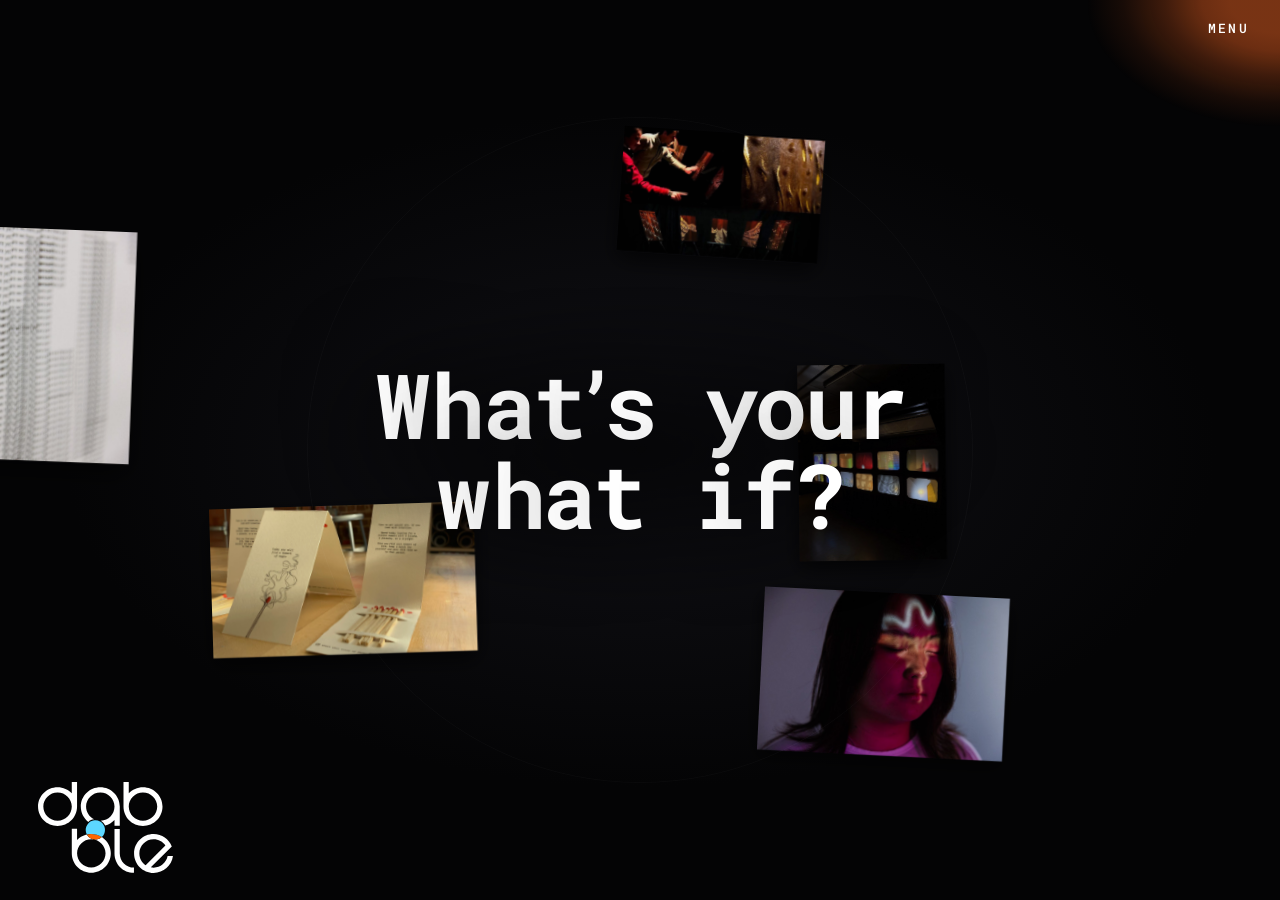
==== commit 777962a8: "Hero responsiveness + mobile blinking line animation" ====
--- a/hero-peel/index.html
+++ b/hero-peel/index.html
@@ -126,8 +126,10 @@
 
   /* ---- a picture you can open ---- */
   .ph{cursor:pointer}
-  .ph img{transition:filter .4s ease,opacity .7s ease}
-  .ph.hot img{filter:brightness(.62) saturate(.92) contrast(1.03)}
+  /* The darkening on pick-up comes from the caption's own overlay, not from a filter on the
+     image: a filter has to be repainted on every frame the picture moves, which is exactly
+     while it lifts, and it made the pick-up feel sticky. */
+  .ph img{transition:opacity .7s ease}
   .ph.hot img{opacity:1}
   .ph.hot{box-shadow:0 0 0 1px rgba(255,255,255,.6),
       0 0 34px 4px rgba(255,178,84,.34),0 34px 90px rgba(0,0,0,.75)}
@@ -136,8 +138,8 @@
   /* the dark overlay covers the whole photo on hover; the caption sits at the bottom */
   .cap{position:absolute;inset:0;display:flex;flex-direction:column;justify-content:flex-end;
       padding:.62em;opacity:0;visibility:hidden;pointer-events:none;
-      transition:opacity .32s ease,visibility 0s linear .32s;background:rgba(6,6,10,.66)}
-  .ph.hot .cap{opacity:1;visibility:visible;transition:opacity .32s ease,visibility 0s}
+      transition:opacity .2s ease,visibility 0s linear .2s;background:rgba(6,6,10,.76)}
+  .ph.hot .cap{opacity:1;visibility:visible;transition:opacity .16s ease,visibility 0s}
   .cap .kick{font-size:.34em;letter-spacing:.22em;text-transform:uppercase;font-weight:500;
       color:rgba(255,255,255,.72);margin-bottom:.5em}
   .cap .q{font-size:.82em;line-height:1.16;font-weight:500;color:#fff;letter-spacing:-.01em;
@@ -239,13 +241,11 @@
     .tbtn:hover::after{transform:scaleX(1)}
   }
   .tbtn:focus-visible::after{transform:scaleX(1)}
-  /* touch has no hover: the line draws itself in now and then instead, so the headline
-     still reads as something to press */
-  @media(hover:none){ .tbtn::after{animation:tbtnHint 7s 4s ease-in-out infinite} }
-  @keyframes tbtnHint{0%,62%,100%{transform:scaleX(0);transform-origin:0 50%}
-      74%,84%{transform:scaleX(1);transform-origin:0 50%}
-      85%{transform:scaleX(1);transform-origin:100% 50%} 97%{transform:scaleX(0);transform-origin:100% 50%}}
-  @media(prefers-reduced-motion:reduce){ .tbtn::after{animation:none} }
+  /* touch has no hover: instead a cursor blinks after "what if", the same bar the composer
+     shows, so the headline reads as a place to write before anyone presses it */
+  .tCaret{display:none;width:max(3px,.07em);height:.82em;margin:0 .07em 0 .1em;
+      background:#fff;vertical-align:-.04em;animation:wfBlink 1.05s steps(1,end) infinite}
+  @media(hover:none){ .tCaret{display:inline-block} }
   .tbtn.gone{opacity:0;transform:scale(.96);pointer-events:none}
 
   .wfShade{position:fixed;inset:0;z-index:930;background:rgba(5,5,8,.6);opacity:0;pointer-events:none;
@@ -575,8 +575,8 @@
    the splash stills and fades, and what is left behind is a sunrise on the fold. */
 const LOGO = {"white": "[data-uri]", "black": "[data-uri]"};
 const ICON = {"white": "[data-uri]", "black": "[data-uri]"};
-const STORIES={"0": {"k": "Paperboy · 2026", "q": "What if local news was built to foster local identity?", "above": "In the face of changing media landscapes and local news organizations shuttering around the country, what everyday needs are left unfulfilled? \n\nPaperboy began as a research question about the role of local news and media in the lives of residents in Monterey County, California. What emerged was a rich picture of old and new mediums meeting ancient and modern problems: How can I be relevant without being perceived? How can I find solace in my neighbors in hard times? How can sending an article mean \"I'm thinking of you\"?", "below": "Through our research, we found that the problem was not what we expected: rather than another news institution competing for attention and headlines, what was truly needed was a way to repair people's social fabric with their neighbors. By shifting our eye to the \"noun condition\", Paperboy is now something for people to be part of, offering a fresh take on what a news organization should be.", "caption": "Title Image Reference · Satire Image by Frederick Burr Opper, 1894", "support": [{"src": "assets/paperboy/SCR-20260903-ohvc.jpg", "w": 1600, "h": 903, "caption": "Prototype interactive map of Monterey County (Produced for Paperboy by Dabble. 2026)"}], "carousel": [], "story": false, "dabbler": true, "credits": ["Yousef Al-Riyami", "Kel Huang", "Maggie Namaganda", "Eric Singleton"], "slug": "paperboy"}, "1": {"k": "Sunny Ears · 2026", "q": "What if we could protect our brains by taking care of our ears?", "above": "The world around us has not been built keeping our ears in mind, and it turns out, most users don't give them much thought either. \n\nThere is mounting evidence that hearing health is one of the most easily modifiable risk factors for preventing neurodegenerative disease later in life. Hearing aids help, but how do we get people to wear them?", "below": "Hearing aid technologies face cultural and systemic barriers to adoption, with only a 62% adherence rate among patients who choose intervention.  This project explores the technologies, behaviors and systems that surround hearing loss, and determined that we can do better. [Citation: https://pmc.ncbi.nlm.nih.gov/articles/PMC10299666/]", "caption": "", "support": [{"src": "assets/sunny%20ears/priyanka-singh-Jt72_opb38I-unsplash.jpg", "w": 1600, "h": 1233, "caption": ""}], "carousel": [], "story": false, "dabbler": true, "credits": ["Rishika Gundi", "Anastasha Rachel Gunawan", "Shawn Smith", "Julia Hou", "Sanzhar Myrzagalym", "Yousef Al-Riyami"], "slug": "sunny ears"}, "2": {"k": "Pixar Lab.ble · 2026", "q": "What if creative studios collaborated as soulmates, not as business partners?", "above": "We hope to share more of this project soon... :)", "below": "", "caption": "", "support": [], "carousel": [], "story": false, "dabbler": true, "credits": ["Anastasha Rachel Gunawan"], "slug": "pixar lab.ble"}, "3": {"k": "Illuminate Pain · 2026", "q": "What if pain wasn't just a number from 1-10?", "above": "Pain is full of nuance and meaning. The 1-10 pain scale ignores it all, reducing a complex experience to a singular point. Particularly in chronic pain contexts, there is a gap between what an individual is able to express and what providers of care are able to understand.", "below": "Illuminate explores what it looks like to give pain a new visual language, one that empowers patient advocacy while providing clinical utility.", "caption": "", "support": [{"src": "assets/illuminate/WhatsApp%20Image%202026-09-09%20at%2000.44.09%20%281%29.jpg", "w": 1600, "h": 1067, "caption": ""}, {"src": "assets/illuminate/WhatsApp%20Image%202026-09-09%20at%2000.44.09.jpg", "w": 1600, "h": 943, "caption": ""}, {"src": "assets/illuminate/WhatsApp%20Image%202026-09-09%20at%2000.44.11.jpg", "w": 1600, "h": 1067, "caption": ""}], "carousel": [{"src": "assets/illuminate/carousel/WhatsApp%20Image%202026-09-09%20at%2000.44.10%20%281%29.jpg", "w": 1600, "h": 1066, "caption": ""}, {"src": "assets/illuminate/carousel/WhatsApp%20Image%202026-09-09%20at%2000.44.10%20%282%29.jpg", "w": 1600, "h": 1067, "caption": ""}, {"src": "assets/illuminate/carousel/WhatsApp%20Image%202026-09-09%20at%2000.44.10.jpg", "w": 1600, "h": 1066, "caption": ""}, {"src": "assets/illuminate/carousel/WhatsApp%20Image%202026-09-09%20at%2000.44.11%20%281%29.jpg", "w": 1067, "h": 1600, "caption": ""}], "story": true, "dabbler": false, "credits": ["Rishika Gundi"], "slug": "illuminate"}, "4": {"k": "Fate Matchbooks · 2025", "q": "What if fateful experiences could be intentionally cultivated?", "above": "Fateful experiences imbue the everyday a sense of magic. These moments happen in the most unexpected of circumstances: the cashier at the grocery store having the same birthday as you, or discovering that your long-lost childhood friend lives next door.", "below": "What if there was a way we could invite more of these moments to catch our attention? Fate Matchbooks was a project that invited participants to seek out the most magical, ordinary experiences of their day, and pass it on to the people around them.", "caption": "Fate Matchbooks Designed by K.Huang, Y. Al Riyami, A.R. Gunawan (2025)", "support": [{"src": "assets/fate%20matchbooks/IMG_4795%20copy.jpg", "w": 1600, "h": 900, "caption": ""}, {"src": "assets/fate%20matchbooks/IMG_4817%20copy.jpg", "w": 1600, "h": 900, "caption": ""}], "carousel": [], "story": true, "dabbler": false, "credits": ["Kel Huang", "Yousef Al-Riyami", "Anastasha Rachel Gunawan"], "slug": "fate matchbooks"}, "5": {"k": "Lagu Hantu · 2026", "q": "What if we built our technologies with the spiritual ambition of the musical instrument?", "above": "Lagu Hantu resists the irresponsibly transient cultures of today's technologies. It follows a counter-model (the musical instrument); living technologies, built for cultural immortality and enduring ritual. It is a participatory sonic archive in the form of a handmade instrument installation that remembers everyone who has ever played it. When someone interacts with it, a bespoke computational algorithm searches an ever-growing archive of every past performance, summoning fragments that once accompanied similar gestures and playing them back through nearby loudspeakers.", "below": "We imagine the archive as a ritual rather than a repository, playing music with each other for centuries, and seeing the instrument far outlast us.", "caption": "", "support": [{"src": "assets/lagu%20hantu/laguhantu1%20-%20Anastasha%20Gunawan.jpg", "w": 1600, "h": 559, "caption": ""}, {"src": "assets/lagu%20hantu/laguhantu2%20-%20Anastasha%20Gunawan.jpg", "w": 1600, "h": 1034, "caption": ""}, {"src": "assets/lagu%20hantu/park_exhibit%20-%20Anastasha%20Gunawan.jpg", "w": 1600, "h": 1066, "caption": ""}], "carousel": [], "story": true, "dabbler": false, "credits": ["Anastasha Rachel Gunawan"], "slug": "lagu hantu"}, "6": {"k": "are we there yet? · 2026", "q": "What if time was a felt sensation?", "above": "Time is a resource in the English language-- something to be spent, saved, wasted, or used wisely. But this way of thinking about time inevitably leads to a scarce and fleeting relationship, where every moment spent is one that you can never get back. How can we learn to relate to it differently?", "below": "are we there yet? (2026) is an interactive installation and performance art piece which offers a new approach to the practice of meditation. As participants cross off lines of repeating text on a wall, the sensation of time passing becomes impossible to ignore.", "caption": "Are We There Yet? · Installation and Performance Piece by Kel Huang (2026)", "support": [{"src": "assets/awty/awty2.jpg", "w": 1600, "h": 637, "caption": ""}], "carousel": [], "story": true, "dabbler": false, "credits": ["Kel Huang"], "slug": "awty"}, "7": {"k": "desa-kala-patra · 2026", "q": "What if our time & technologies were bound by the rhythms of nature?", "above": "Made with a moisture sensor, an arduino, copper, wood, and gold paint, Desa-Kala-Patra is a water-sensing gong—it imagines an automated instrument that facilitates rituals at the coming of rain. It is guided by the ancient Balinese philosophy of harmony between time, place, and circumstance, facilitating rituals that are bound by the rhythms of nature. The gong will ring with the coming of rain, drawing the community together to signal the beginning of a new cycle of growth, a new season of change.", "below": "", "caption": "", "support": [{"src": "assets/desa-kala-patra/timepiece%20-%20Anastasha%20Gunawan.jpg", "w": 1600, "h": 1067, "caption": ""}], "carousel": [], "story": true, "dabbler": false, "credits": ["Anastasha Rachel Gunawan"], "slug": "desa-kala-patra"}, "8": {"k": "Exploratorium — Light Play · 2025", "q": "What if making art reminds us to be kids again?", "above": "Anastasha partnered with the Exploratorium to bring Light Play to the Stanford d.school's 20th anniversary exhibition. With the tinkering studio's materials, we built an exhibition that allowed participants to \"mess up\" and rework each box, inviting analog play for an ever-changing display, and bringing about collective ownership & imagination.", "below": "", "caption": "", "support": [{"src": "assets/light%20play/play%20-%20Anastasha%20Gunawan.jpg", "w": 1362, "h": 1280, "caption": ""}], "carousel": [], "story": true, "dabbler": false, "credits": ["Anastasha Rachel Gunawan"], "slug": "light play"}, "9": {"k": "Understanding Understanding · 2026", "q": "What if the people you love could turn you into a poet?", "above": "Understanding Understanding is an instrument and process for turning shared perception into art. Two people walk together with a disposable camera, taking turns seeing and scribing so that a shared world starts to surface between them. Back home, they transform what they collected into a blackout poem. The process ends in a small private gallery, so the art and the relationship behind it get witnessed. The participants learn together in this process that understanding someone doesn't mean seeing the same thing, but weaving two ways of seeing into one.", "below": "", "caption": "", "support": [{"src": "assets/understanding%20understanding/WhatsApp%20Image%202026-09-09%20at%2015.46.31%20%2810%29.jpg", "w": 1600, "h": 1068, "caption": ""}, {"src": "assets/understanding%20understanding/WhatsApp%20Image%202026-09-09%20at%2015.46.31%20%282%29.jpg", "w": 1600, "h": 1068, "caption": ""}, {"src": "assets/understanding%20understanding/WhatsApp%20Image%202026-09-09%20at%2015.46.31%20%284%29.jpg", "w": 1600, "h": 1067, "caption": ""}], "carousel": [{"src": "assets/understanding%20understanding/carousel/WhatsApp%20Image%202026-09-09%20at%2015.46.31%20%281%29.jpg", "w": 1600, "h": 829, "caption": ""}, {"src": "assets/understanding%20understanding/carousel/WhatsApp%20Image%202026-09-09%20at%2015.46.31%20%283%29.jpg", "w": 1600, "h": 1067, "caption": ""}, {"src": "assets/understanding%20understanding/carousel/WhatsApp%20Image%202026-09-09%20at%2015.46.31%20%285%29.jpg", "w": 1600, "h": 1068, "caption": ""}, {"src": "assets/understanding%20understanding/carousel/WhatsApp%20Image%202026-09-09%20at%2015.46.31%20%286%29.jpg", "w": 1600, "h": 1067, "caption": ""}, {"src": "assets/understanding%20understanding/carousel/WhatsApp%20Image%202026-09-09%20at%2015.46.31%20%287%29.jpg", "w": 1600, "h": 900, "caption": ""}, {"src": "assets/understanding%20understanding/carousel/WhatsApp%20Image%202026-09-09%20at%2015.46.31%20%288%29.jpg", "w": 1068, "h": 1600, "caption": ""}, {"src": "assets/understanding%20understanding/carousel/WhatsApp%20Image%202026-09-09%20at%2015.46.31.jpg", "w": 1067, "h": 1600, "caption": ""}, {"src": "assets/understanding%20understanding/carousel/WhatsApp%20Image%202026-09-09%20at%2015.46.32.jpg", "w": 1600, "h": 900, "caption": ""}, {"src": "assets/understanding%20understanding/carousel/WhatsApp%20Image%202026-09-09%20at%2015.53.34%20%281%29.jpg", "w": 1600, "h": 1067, "caption": ""}, {"src": "assets/understanding%20understanding/carousel/WhatsApp%20Image%202026-09-09%20at%2015.53.34%20%282%29.jpg", "w": 1600, "h": 1067, "caption": ""}, {"src": "assets/understanding%20understanding/carousel/WhatsApp%20Image%202026-09-09%20at%2015.53.34.jpg", "w": 1600, "h": 1067, "caption": ""}], "story": true, "dabbler": false, "credits": ["Yousef Al-Riyami"], "slug": "understanding understanding"}, "10": {"k": "When Is Now? · 2024", "q": "What if we reimagined time for a mind that forgets?", "above": "When Is Now? is a conceptual clock inspired by the experience of Alzheimer's disease. Rather than measuring hours and minutes, it visualizes one's place within the changing seasons, offering time as orientation instead of precision.", "below": "The piece explores how design can preserve presence and dignity when conventional ways of understanding time begin to fade. Learn more: https://dianerhim.me/time-piece-when-is-now", "caption": "", "support": [{"src": "assets/when%20is%20now%3F/timepiece1%20-%20Diane%20Rhim.jpg", "w": 1436, "h": 1600, "caption": ""}, {"src": "assets/when%20is%20now%3F/timepiece3%20-%20Diane%20Rhim.jpg", "w": 1200, "h": 1600, "caption": ""}], "carousel": [], "story": true, "dabbler": false, "credits": ["Diane Rhim"], "slug": "when is now?"}, "11": {"k": "P.S. I Love You · 2026", "q": "What if love could be tasted?", "above": "Food is a conduit of love- it distills emotion and care in all its flavors and sets it onto a plate.", "below": "This piece is about love in all its flavors and learning to savor each one. It's about pausing to appreciate small moments of love that appear unannounced, gentle, warm, sometimes imperceptible, and letting the feeling wash over you.", "caption": "", "support": [{"src": "assets/PS%20I%20love%20you/WhatsApp%20Image%202026-09-10%20at%2023.55.30%20%281%29.jpg", "w": 1600, "h": 1067, "caption": ""}, {"src": "assets/PS%20I%20love%20you/WhatsApp%20Image%202026-09-10%20at%2023.55.30.jpg", "w": 1600, "h": 1067, "caption": ""}], "carousel": [{"src": "assets/PS%20I%20love%20you/carousel/WhatsApp%20Image%202026-09-10%20at%2023.55.31%20%281%29.jpg", "w": 1000, "h": 1000, "caption": ""}, {"src": "assets/PS%20I%20love%20you/carousel/WhatsApp%20Image%202026-09-10%20at%2023.55.31%20%282%29.jpg", "w": 1000, "h": 1000, "caption": ""}, {"src": "assets/PS%20I%20love%20you/carousel/WhatsApp%20Image%202026-09-10%20at%2023.55.31%20%283%29.jpg", "w": 1000, "h": 1000, "caption": ""}, {"src": "assets/PS%20I%20love%20you/carousel/WhatsApp%20Image%202026-09-10%20at%2023.55.31.jpg", "w": 1600, "h": 1067, "caption": ""}, {"src": "assets/PS%20I%20love%20you/carousel/WhatsApp%20Image%202026-09-10%20at%2023.55.32.jpg", "w": 1000, "h": 1000, "caption": ""}], "story": true, "dabbler": false, "credits": ["Rishika Gundi"], "slug": "PS I love you"}, "12": {"k": "Tending the Us · 2026", "q": "What if we are tenders all along?", "above": "Tending the Us explores how design can help us remember our role as tenders of the relationships and ecosystems we belong to. Through a series of participatory experiments, including recipe exchanges, shared dinners, storytelling, and objects designed to continue beyond a single interaction, the project investigated how small acts of attention and participation can create reciprocity.", "below": "Across these experiments, five conditions emerged: safety enables participation, attention makes relationship visible, participation creates implication, continuation sustains reciprocity, and care requires vulnerability. Rather than designing connection itself, Tending the Us asks how we might create the conditions for people to notice, participate in, and care for the systems that hold us.", "caption": "", "support": [{"src": "assets/tending%20the%20us/DSC03802%20-%20Julia%20Hou.jpg", "w": 1600, "h": 900, "caption": ""}, {"src": "assets/tending%20the%20us/DSC03927%20-%20Julia%20Hou.jpg", "w": 1600, "h": 900, "caption": ""}, {"src": "assets/tending%20the%20us/DSC03971%20-%20Julia%20Hou.jpg", "w": 1600, "h": 758, "caption": ""}], "carousel": [], "story": true, "dabbler": false, "credits": ["Julia Hou"], "slug": "tending the us"}, "13": {"k": "Tunyumye By The Fire · 2026", "q": "What if we made time for each other again?", "above": "A physical storytelling game that rekindles the warmth, laughter, and wisdom that once filled family evenings around the fireplace...and our loft evenings:) Tunyumye is a Luganda word that means “let’s chat.”\nToday, many of our shared moments happen through screens. We can easily spend an evening on our phones or watching TV, each of us in the same room but somewhere else.", "below": "Tunyumye is an invitation to put the screens down, gather around the fire, and bring that magic back. A playful way to spark stories, laughter, deeper conversations, and the kind of connection that stays with you long after the evening ends.", "caption": "", "support": [{"src": "assets/Tunyumye%20By%20The%20Fire/203%20presentation%20%281%29%20-%20Maggie%20Namaganda.jpg", "w": 864, "h": 864, "caption": ""}, {"src": "assets/Tunyumye%20By%20The%20Fire/203%20presentation%20%282%29%20-%20Maggie%20Namaganda.jpg", "w": 648, "h": 864, "caption": ""}], "carousel": [], "story": true, "dabbler": false, "credits": ["Maggie Namaganda"], "slug": "Tunyumye By The Fire"}, "14": {"k": "Masked Roots · 2026   # the short line above the title, and the name this entry is credited under", "q": "What if we could make education shine brighter without losing the roots that hold it together?", "above": "A 2×4 piece of lumber, transformed.\nIt is a metaphor for what education risks becoming as AI reshapes learning, a future where the visible gains are real, but something essential is lost beneath them.\nThe top surface is polished & gleaming, representing the promise that has always anchored schooling: efficiency, skill, employability. The qualities education sells. In an age of AI, these accelerate further. The shine gets brighter.", "below": "But underneath, the wooden skull represents the roots that remain: trust, belonging, care, collective learning, the bonds between people that make meaningful learning possible. They are structural. They are also easy to ignore when the top surface looks this good.\nThe sculpture asks what gets preserved, and what gets quietly displaced, when we optimize for the top.", "caption": "", "support": [{"src": "assets/masked%20roots/IMG_4446.jpg", "w": 1600, "h": 1200, "caption": ""}, {"src": "assets/masked%20roots/dschool_MaggieNamaganda_ArtworkShoot_5-26-26_PatrickBeaudouin_IMG_7188.jpg", "w": 1600, "h": 1067, "caption": ""}, {"src": "assets/masked%20roots/dschool_MaggieNamaganda_ArtworkShoot_5-26-26_PatrickBeaudouin_IMG_7211.jpg", "w": 1600, "h": 1067, "caption": ""}, {"src": "assets/masked%20roots/dschool_MaggieNamaganda_ArtworkShoot_5-26-26_PatrickBeaudouin_IMG_7258.jpg", "w": 1600, "h": 1067, "caption": ""}], "carousel": [], "story": true, "dabbler": false, "credits": ["Maggie Namaganda"], "slug": "masked roots"}};
-const TEAM=[{"name": "Anastasha Rachel Gunawan", "role": "", "bio": "I am an artist, technologist, and inquirer; I coax the collective imagination through technologies for ritual and magic. My practice of inquiry involves the creation of these handmade technological artifacts, designing interventions (spaces, events, media) to invite more of them, and reading ancient & new texts about technological discovery/fear/hope. They remind me that we are moving in cycles, re-encountering ourselves time & again.", "photo": "assets/team/anastasha.jpg", "projects": [{"slug": "sunny ears", "name": "Sunny Ears · 2026", "url": "dabblers.html#sunny%20ears", "img": "assets/sunny%20ears/main.jpg"}, {"slug": "pixar lab.ble", "name": "Pixar Lab.ble · 2026", "url": "dabblers.html#pixar%20lab.ble", "img": "assets/pixar%20lab.ble/main.jpg"}, {"slug": "fate matchbooks", "name": "Fate Matchbooks · 2025", "url": "stories.html#fate%20matchbooks", "img": "assets/fate%20matchbooks/main.jpg"}, {"slug": "lagu hantu", "name": "Lagu Hantu · 2026", "url": "stories.html#lagu%20hantu", "img": "assets/lagu%20hantu/main.jpg"}, {"slug": "desa-kala-patra", "name": "desa-kala-patra · 2026", "url": "stories.html#desa-kala-patra", "img": "assets/desa-kala-patra/main.jpg"}, {"slug": "light play", "name": "Exploratorium — Light Play · 2025", "url": "stories.html#light%20play", "img": "assets/light%20play/main.jpg"}]}, {"name": "Diane Rhim", "role": "", "bio": "Loves: Craft as a form of care, translating memory into objects, the ocean\n\nInterests & Hobbies: Women’s health, food and nutrition, learning about care traditions across cultures, scuba diving, sunbathing with my dog\n\nKey Skills: Product & experience design and strategy, storytelling across different mediums, human-centered design research, CPG, systems thinking, and blending new technologies across physical and digital experiences.\n\n“Nature is pleased with simplicity.”  - Isaac Newton\"", "photo": "assets/team/diane.jpg", "projects": [{"slug": "when is now?", "name": "When Is Now? · 2024", "url": "stories.html#when%20is%20now%3F", "img": "assets/when%20is%20now%3F/main.jpg"}]}, {"name": "Eric Singleton", "role": "", "bio": "", "photo": "assets/team/eric.jpg", "projects": [{"slug": "paperboy", "name": "Paperboy · 2026", "url": "dabblers.html#paperboy", "img": "assets/paperboy/main.jpg"}]}, {"name": "Julia Hou", "role": "", "bio": "Julia is fascinated with how to turn invisible dynamics into visible experiences. She’s endlessly curious about food, people, relationships and nature, and loves making things that help us notice what might otherwise go unseen.", "photo": "assets/team/julia.jpg", "projects": [{"slug": "sunny ears", "name": "Sunny Ears · 2026", "url": "dabblers.html#sunny%20ears", "img": "assets/sunny%20ears/main.jpg"}, {"slug": "tending the us", "name": "Tending the Us · 2026", "url": "stories.html#tending%20the%20us", "img": "assets/tending%20the%20us/main.jpg"}]}, {"name": "Kel Huang", "role": "", "bio": "Loves: Metaphors, science writing, figuring out what makes people tick, cold beverages\n\nInterests & Hobbies: Dancing (Lindy Hop & House), Textiles, Print Media\n\nKey Skills: Graphic design, workshop facilitation, & building bespoke tools\n\n \"The coin that is lost in the river is found in the river.\"  -Zen Koan", "photo": "assets/team/kel.jpg", "projects": [{"slug": "paperboy", "name": "Paperboy · 2026", "url": "dabblers.html#paperboy", "img": "assets/paperboy/main.jpg"}, {"slug": "fate matchbooks", "name": "Fate Matchbooks · 2025", "url": "stories.html#fate%20matchbooks", "img": "assets/fate%20matchbooks/main.jpg"}, {"slug": "awty", "name": "are we there yet? · 2026", "url": "stories.html#awty", "img": "assets/awty/main.jpg"}]}, {"name": "Maggie Namaganda", "role": "", "bio": "Loves stories, loud laughter, thinking about how people learn, and traveling to random places, mostly in search of how people live and what they eat.\n\nPassionate about education, intrigued by the idea of preservation as a form of innovation. Perhaps innovation is not always about creating what’s next, but preserving what should never be lost.\n\nA dabbler in technology, physical making, systems thinking, design strategy, user experience design, and organizing workflows. I comfortably pull off what is needed most when it is. \n\nLoves random sports and art for the fun of it.~ Dare me with an invitation:)\n\nFavorite quote: “Change is the end result of all true learning.” ~ Leo Buscaglia", "photo": "assets/team/maggie.jpg", "projects": [{"slug": "paperboy", "name": "Paperboy · 2026", "url": "dabblers.html#paperboy", "img": "assets/paperboy/main.jpg"}, {"slug": "Tunyumye By The Fire", "name": "Tunyumye By The Fire · 2026", "url": "stories.html#Tunyumye%20By%20The%20Fire", "img": "assets/Tunyumye%20By%20The%20Fire/main.jpg"}, {"slug": "masked roots", "name": "Masked Roots · 2026   # the short line above the title, and the name this entry is credited under", "url": "stories.html#masked%20roots", "img": "assets/masked%20roots/main.jpg"}]}, {"name": "Rishika Gundi", "role": "", "bio": "A design engineer passionate about improving health through technologies & the systems that govern them. An artist experimenting with new mediums, a collector of languages, a child who loves to play with her food. Will take you up on a game of basketball, tennis or volleyball anytime. \n\nExpertise: CAD, Electromechanical Design, Graphic Design, Medical Device Design + Manufacture + Regulatory, Healthcare (FDA & CMS) Policy", "photo": "assets/team/rishika.jpg", "projects": [{"slug": "sunny ears", "name": "Sunny Ears · 2026", "url": "dabblers.html#sunny%20ears", "img": "assets/sunny%20ears/main.jpg"}, {"slug": "illuminate", "name": "Illuminate Pain · 2026", "url": "stories.html#illuminate", "img": "assets/illuminate/main.jpg"}, {"slug": "PS I love you", "name": "P.S. I Love You · 2026", "url": "stories.html#PS%20I%20love%20you", "img": "assets/PS%20I%20love%20you/main.jpg"}]}, {"name": "Sanzhar Myrzagalym", "role": "", "bio": "", "photo": "assets/team/sanzhar.jpg", "projects": [{"slug": "sunny ears", "name": "Sunny Ears · 2026", "url": "dabblers.html#sunny%20ears", "img": "assets/sunny%20ears/main.jpg"}]}, {"name": "Shawn Smith", "role": "", "bio": "Shawn's work sits at the intersection of AI, behavior, and community — translating systems thinking into experiences that feel emotionally resonant, socially meaningful, and practically useful.\n\nBefore graduate school at Stanford, he led data teams and built data-driven products inside large organizations, bringing technical depth, product strategy, and organizational leadership to complex human problems. He is now focused on shaping emerging technologies, especially AI, in service of care, connection, and human flourishing.", "photo": "assets/team/shawn.jpg", "projects": [{"slug": "sunny ears", "name": "Sunny Ears · 2026", "url": "dabblers.html#sunny%20ears", "img": "assets/sunny%20ears/main.jpg"}]}, {"name": "Yousef Al-Riyami", "role": "", "bio": "Loves: Novels, Poetry, Helping people turn into artists\n\nInterests & Hobbies: Origami, Cafe-hopping, Museum Experiences, Theatre Production\n\nKey Skills: Experiential design, storytelling, & coaching and asking hard questions\n\n \"And watch with glittering eyes the whole world around you because the greatest secrets are always hidden in the most unusual places. Those who don't believe in magic will never find it.\" - Roald Dahl", "photo": "assets/team/yousef.jpg", "projects": [{"slug": "paperboy", "name": "Paperboy · 2026", "url": "dabblers.html#paperboy", "img": "assets/paperboy/main.jpg"}, {"slug": "sunny ears", "name": "Sunny Ears · 2026", "url": "dabblers.html#sunny%20ears", "img": "assets/sunny%20ears/main.jpg"}, {"slug": "fate matchbooks", "name": "Fate Matchbooks · 2025", "url": "stories.html#fate%20matchbooks", "img": "assets/fate%20matchbooks/main.jpg"}, {"slug": "understanding understanding", "name": "Understanding Understanding · 2026", "url": "stories.html#understanding%20understanding", "img": "assets/understanding%20understanding/main.jpg"}]}];
+const STORIES={"0": {"k": "Paperboy · 2026", "q": "What if local news was built to foster local identity?", "above": "In the face of changing media landscapes and local news organizations shuttering around the country, what everyday needs are left unfulfilled? \n\nPaperboy began as a research question about the role of local news and media in the lives of residents in Monterey County, California. What emerged was a rich picture of old and new mediums meeting ancient and modern problems: How can I be relevant without being perceived? How can I find solace in my neighbors in hard times? How can sending an article mean \"I'm thinking of you\"?", "below": "Through our research, we found that the problem was not what we expected: rather than another news institution competing for attention and headlines, what was truly needed was a way to repair people's social fabric with their neighbors. By shifting our eye to the \"noun condition\", Paperboy is now something for people to be part of, offering a fresh take on what a news organization should be.", "caption": "Title Image Reference · Satire Image by Frederick Burr Opper, 1894", "support": [{"src": "assets/paperboy/SCR-20260903-ohvc.jpg", "w": 1600, "h": 903, "caption": "Prototype interactive map of Monterey County (Produced for Paperboy by Dabble. 2026)"}], "carousel": [], "story": false, "dabbler": true, "credits": ["Yousef Al-Riyami", "Kel Huang", "Maggie Namaganda", "Eric Singleton"], "slug": "paperboy"}, "1": {"k": "Sunny Ears · 2026", "q": "What if we could protect our brains by taking care of our ears?", "above": "The world around us has not been built keeping our ears in mind, and it turns out, most users don't give them much thought either. \n\nThere is mounting evidence that hearing health is one of the most easily modifiable risk factors for preventing neurodegenerative disease later in life. Hearing aids help, but how do we get people to wear them?", "below": "Hearing aid technologies face cultural and systemic barriers to adoption, with only a 62% adherence rate among patients who choose intervention.  This project explores the technologies, behaviors and systems that surround hearing loss, and determined that we can do better. [Citation: https://pmc.ncbi.nlm.nih.gov/articles/PMC10299666/]", "caption": "", "support": [{"src": "assets/sunny%20ears/priyanka-singh-Jt72_opb38I-unsplash.jpg", "w": 1600, "h": 1233, "caption": ""}], "carousel": [], "story": false, "dabbler": true, "credits": ["Rishika Gundi", "Anastasha Rachel Gunawan", "Shawn Smith", "Julia Hou", "Sanzhar Myrzagalym", "Yousef Al-Riyami"], "slug": "sunny ears"}, "2": {"k": "Pixar Lab.ble · 2026", "q": "What if creative studios collaborated as soulmates, not as business partners?", "above": "We hope to share more of this project soon... :)", "below": "", "caption": "", "support": [], "carousel": [], "story": false, "dabbler": true, "credits": ["Anastasha Rachel Gunawan"], "slug": "pixar lab.ble"}, "3": {"k": "Illuminate Pain · 2026", "q": "What if pain wasn't just a number from 1-10?", "above": "Pain is full of nuance and meaning. The 1-10 pain scale ignores it all, reducing a complex experience to a singular point. Particularly in chronic pain contexts, there is a gap between what an individual is able to express and what providers of care are able to understand.", "below": "Illuminate explores what it looks like to give pain a new visual language, one that empowers patient advocacy while providing clinical utility.", "caption": "", "support": [{"src": "assets/illuminate/WhatsApp%20Image%202026-09-09%20at%2000.44.09%20%281%29.jpg", "w": 1600, "h": 1067, "caption": ""}, {"src": "assets/illuminate/WhatsApp%20Image%202026-09-09%20at%2000.44.09.jpg", "w": 1600, "h": 943, "caption": ""}, {"src": "assets/illuminate/WhatsApp%20Image%202026-09-09%20at%2000.44.11.jpg", "w": 1600, "h": 1067, "caption": ""}], "carousel": [{"src": "assets/illuminate/carousel/WhatsApp%20Image%202026-09-09%20at%2000.44.10%20%281%29.jpg", "w": 1600, "h": 1066, "caption": ""}, {"src": "assets/illuminate/carousel/WhatsApp%20Image%202026-09-09%20at%2000.44.10%20%282%29.jpg", "w": 1600, "h": 1067, "caption": ""}, {"src": "assets/illuminate/carousel/WhatsApp%20Image%202026-09-09%20at%2000.44.10.jpg", "w": 1600, "h": 1066, "caption": ""}, {"src": "assets/illuminate/carousel/WhatsApp%20Image%202026-09-09%20at%2000.44.11%20%281%29.jpg", "w": 1067, "h": 1600, "caption": ""}], "story": true, "dabbler": false, "credits": ["Rishika Gundi"], "slug": "illuminate"}, "4": {"k": "Fate Matchbooks · 2025", "q": "What if fateful experiences could be intentionally cultivated?", "above": "Fateful experiences imbue the everyday a sense of magic. These moments happen in the most unexpected of circumstances: the cashier at the grocery store having the same birthday as you, or discovering that your long-lost childhood friend lives next door.", "below": "What if there was a way we could invite more of these moments to catch our attention? Fate Matchbooks was a project that invited participants to seek out the most magical, ordinary experiences of their day, and pass it on to the people around them.", "caption": "Fate Matchbooks Designed by K.Huang, Y. Al Riyami, A.R. Gunawan (2025)", "support": [{"src": "assets/fate%20matchbooks/IMG_4795%20copy.jpg", "w": 1600, "h": 900, "caption": ""}, {"src": "assets/fate%20matchbooks/IMG_4817%20copy.jpg", "w": 1600, "h": 900, "caption": ""}], "carousel": [], "story": true, "dabbler": false, "credits": ["Kel Huang", "Yousef Al-Riyami", "Anastasha Rachel Gunawan"], "slug": "fate matchbooks"}, "5": {"k": "Lagu Hantu · 2026", "q": "What if we built our technologies with the spiritual ambition of the musical instrument?", "above": "Lagu Hantu resists the irresponsibly transient cultures of today's technologies. It follows a counter-model (the musical instrument); living technologies, built for cultural immortality and enduring ritual. It is a participatory sonic archive in the form of a handmade instrument installation that remembers everyone who has ever played it. When someone interacts with it, a bespoke computational algorithm searches an ever-growing archive of every past performance, summoning fragments that once accompanied similar gestures and playing them back through nearby loudspeakers.", "below": "We imagine the archive as a ritual rather than a repository, playing music with each other for centuries, and seeing the instrument far outlast us.", "caption": "", "support": [{"src": "assets/lagu%20hantu/laguhantu1%20-%20Anastasha%20Gunawan.jpg", "w": 1600, "h": 559, "caption": ""}, {"src": "assets/lagu%20hantu/laguhantu2%20-%20Anastasha%20Gunawan.jpg", "w": 1600, "h": 1034, "caption": ""}, {"src": "assets/lagu%20hantu/park_exhibit%20-%20Anastasha%20Gunawan.jpg", "w": 1600, "h": 1066, "caption": ""}], "carousel": [], "story": true, "dabbler": false, "credits": ["Anastasha Rachel Gunawan"], "slug": "lagu hantu"}, "6": {"k": "are we there yet? · 2026", "q": "What if time was a felt sensation?", "above": "Time is a resource in the English language-- something to be spent, saved, wasted, or used wisely. But this way of thinking about time inevitably leads to a scarce and fleeting relationship, where every moment spent is one that you can never get back. How can we learn to relate to it differently?", "below": "are we there yet? (2026) is an interactive installation and performance art piece which offers a new approach to the practice of meditation. As participants cross off lines of repeating text on a wall, the sensation of time passing becomes impossible to ignore.", "caption": "Are We There Yet? · Installation and Performance Piece by Kel Huang (2026)", "support": [{"src": "assets/awty/awty2.jpg", "w": 1600, "h": 637, "caption": ""}], "carousel": [], "story": true, "dabbler": false, "credits": ["Kel Huang"], "slug": "awty"}, "7": {"k": "desa-kala-patra · 2026", "q": "What if our time & technologies were bound by the rhythms of nature?", "above": "Made with a moisture sensor, an arduino, copper, wood, and gold paint, Desa-Kala-Patra is a water-sensing gong—it imagines an automated instrument that facilitates rituals at the coming of rain. It is guided by the ancient Balinese philosophy of harmony between time, place, and circumstance, facilitating rituals that are bound by the rhythms of nature. The gong will ring with the coming of rain, drawing the community together to signal the beginning of a new cycle of growth, a new season of change.", "below": "", "caption": "", "support": [{"src": "assets/desa-kala-patra/timepiece%20-%20Anastasha%20Gunawan.jpg", "w": 1600, "h": 1067, "caption": ""}], "carousel": [], "story": true, "dabbler": false, "credits": ["Anastasha Rachel Gunawan"], "slug": "desa-kala-patra"}, "8": {"k": "Exploratorium — Light Play · 2025", "q": "What if making art reminds us to be kids again?", "above": "Anastasha partnered with the Exploratorium to bring Light Play to the Stanford d.school's 20th anniversary exhibition. With the tinkering studio's materials, we built an exhibition that allowed participants to \"mess up\" and rework each box, inviting analog play for an ever-changing display, and bringing about collective ownership & imagination.", "below": "", "caption": "", "support": [{"src": "assets/light%20play/play%20-%20Anastasha%20Gunawan.jpg", "w": 1362, "h": 1280, "caption": ""}], "carousel": [], "story": true, "dabbler": false, "credits": ["Anastasha Rachel Gunawan"], "slug": "light play"}, "9": {"k": "Understanding Understanding · 2026", "q": "What if the people you love could turn you into a poet?", "above": "Understanding Understanding is an instrument and process for turning shared perception into art. Two people walk together with a disposable camera, taking turns seeing and scribing so that a shared world starts to surface between them. Back home, they transform what they collected into a blackout poem. The process ends in a small private gallery, so the art and the relationship behind it get witnessed. The participants learn together in this process that understanding someone doesn't mean seeing the same thing, but weaving two ways of seeing into one.", "below": "", "caption": "", "support": [{"src": "assets/understanding%20understanding/WhatsApp%20Image%202026-09-09%20at%2015.46.31%20%2810%29.jpg", "w": 1600, "h": 1068, "caption": ""}, {"src": "assets/understanding%20understanding/WhatsApp%20Image%202026-09-09%20at%2015.46.31%20%282%29.jpg", "w": 1600, "h": 1068, "caption": ""}, {"src": "assets/understanding%20understanding/WhatsApp%20Image%202026-09-09%20at%2015.46.31%20%284%29.jpg", "w": 1600, "h": 1067, "caption": ""}], "carousel": [{"src": "assets/understanding%20understanding/carousel/WhatsApp%20Image%202026-09-09%20at%2015.46.31%20%281%29.jpg", "w": 1600, "h": 829, "caption": ""}, {"src": "assets/understanding%20understanding/carousel/WhatsApp%20Image%202026-09-09%20at%2015.46.31%20%283%29.jpg", "w": 1600, "h": 1067, "caption": ""}, {"src": "assets/understanding%20understanding/carousel/WhatsApp%20Image%202026-09-09%20at%2015.46.31%20%285%29.jpg", "w": 1600, "h": 1068, "caption": ""}, {"src": "assets/understanding%20understanding/carousel/WhatsApp%20Image%202026-09-09%20at%2015.46.31%20%286%29.jpg", "w": 1600, "h": 1067, "caption": ""}, {"src": "assets/understanding%20understanding/carousel/WhatsApp%20Image%202026-09-09%20at%2015.46.31%20%287%29.jpg", "w": 1600, "h": 900, "caption": ""}, {"src": "assets/understanding%20understanding/carousel/WhatsApp%20Image%202026-09-09%20at%2015.46.31%20%288%29.jpg", "w": 1068, "h": 1600, "caption": ""}, {"src": "assets/understanding%20understanding/carousel/WhatsApp%20Image%202026-09-09%20at%2015.46.31.jpg", "w": 1067, "h": 1600, "caption": ""}, {"src": "assets/understanding%20understanding/carousel/WhatsApp%20Image%202026-09-09%20at%2015.46.32.jpg", "w": 1600, "h": 900, "caption": ""}, {"src": "assets/understanding%20understanding/carousel/WhatsApp%20Image%202026-09-09%20at%2015.53.34%20%281%29.jpg", "w": 1600, "h": 1067, "caption": ""}, {"src": "assets/understanding%20understanding/carousel/WhatsApp%20Image%202026-09-09%20at%2015.53.34%20%282%29.jpg", "w": 1600, "h": 1067, "caption": ""}, {"src": "assets/understanding%20understanding/carousel/WhatsApp%20Image%202026-09-09%20at%2015.53.34.jpg", "w": 1600, "h": 1067, "caption": ""}], "story": true, "dabbler": false, "credits": ["Yousef Al-Riyami"], "slug": "understanding understanding"}, "10": {"k": "When Is Now? · 2024", "q": "What if we reimagined time for a mind that forgets?", "above": "When Is Now? is a conceptual clock inspired by the experience of Alzheimer's disease. Rather than measuring hours and minutes, it visualizes one's place within the changing seasons, offering time as orientation instead of precision.", "below": "The piece explores how design can preserve presence and dignity when conventional ways of understanding time begin to fade. Learn more: https://dianerhim.me/time-piece-when-is-now", "caption": "", "support": [{"src": "assets/when%20is%20now%3F/timepiece1%20-%20Diane%20Rhim.jpg", "w": 1436, "h": 1600, "caption": ""}, {"src": "assets/when%20is%20now%3F/timepiece3%20-%20Diane%20Rhim.jpg", "w": 1200, "h": 1600, "caption": ""}], "carousel": [], "story": true, "dabbler": false, "credits": ["Diane Rhim"], "slug": "when is now?"}, "11": {"k": "P.S. I Love You · 2026", "q": "What if love could be tasted?", "above": "Food is a conduit of love- it distills emotion and care in all its flavors and sets it onto a plate.", "below": "This piece is about love in all its flavors and learning to savor each one. It's about pausing to appreciate small moments of love that appear unannounced, gentle, warm, sometimes imperceptible, and letting the feeling wash over you.", "caption": "", "support": [{"src": "assets/PS%20I%20love%20you/WhatsApp%20Image%202026-09-10%20at%2023.55.30%20%281%29.jpg", "w": 1600, "h": 1067, "caption": ""}, {"src": "assets/PS%20I%20love%20you/WhatsApp%20Image%202026-09-10%20at%2023.55.30.jpg", "w": 1600, "h": 1067, "caption": ""}], "carousel": [{"src": "assets/PS%20I%20love%20you/carousel/WhatsApp%20Image%202026-09-10%20at%2023.55.31%20%281%29.jpg", "w": 1000, "h": 1000, "caption": ""}, {"src": "assets/PS%20I%20love%20you/carousel/WhatsApp%20Image%202026-09-10%20at%2023.55.31%20%282%29.jpg", "w": 1000, "h": 1000, "caption": ""}, {"src": "assets/PS%20I%20love%20you/carousel/WhatsApp%20Image%202026-09-10%20at%2023.55.31%20%283%29.jpg", "w": 1000, "h": 1000, "caption": ""}, {"src": "assets/PS%20I%20love%20you/carousel/WhatsApp%20Image%202026-09-10%20at%2023.55.31.jpg", "w": 1600, "h": 1067, "caption": ""}, {"src": "assets/PS%20I%20love%20you/carousel/WhatsApp%20Image%202026-09-10%20at%2023.55.32.jpg", "w": 1000, "h": 1000, "caption": ""}], "story": true, "dabbler": false, "credits": ["Rishika Gundi"], "slug": "PS I love you"}, "12": {"k": "Tending the Us · 2026", "q": "What if we are tenders all along?", "above": "Tending the Us explores how design can help us remember our role as tenders of the relationships and ecosystems we belong to. Through a series of participatory experiments, including recipe exchanges, shared dinners, storytelling, and objects designed to continue beyond a single interaction, the project investigated how small acts of attention and participation can create reciprocity.", "below": "Across these experiments, five conditions emerged: safety enables participation, attention makes relationship visible, participation creates implication, continuation sustains reciprocity, and care requires vulnerability. Rather than designing connection itself, Tending the Us asks how we might create the conditions for people to notice, participate in, and care for the systems that hold us.", "caption": "", "support": [{"src": "assets/tending%20the%20us/DSC03802%20-%20Julia%20Hou.jpg", "w": 1600, "h": 900, "caption": ""}, {"src": "assets/tending%20the%20us/DSC03927%20-%20Julia%20Hou.jpg", "w": 1600, "h": 900, "caption": ""}, {"src": "assets/tending%20the%20us/DSC03971%20-%20Julia%20Hou.jpg", "w": 1600, "h": 758, "caption": ""}], "carousel": [], "story": true, "dabbler": false, "credits": ["Julia Hou"], "slug": "tending the us"}, "13": {"k": "Tunyumye By The Fire · 2026", "q": "What if we made time for each other again?", "above": "A physical storytelling game that rekindles the warmth, laughter, and wisdom that once filled family evenings around the fireplace...and our loft evenings:) Tunyumye is a Luganda word that means “let’s chat.”\nToday, many of our shared moments happen through screens. We can easily spend an evening on our phones or watching TV, each of us in the same room but somewhere else.", "below": "Tunyumye is an invitation to put the screens down, gather around the fire, and bring that magic back. A playful way to spark stories, laughter, deeper conversations, and the kind of connection that stays with you long after the evening ends.", "caption": "", "support": [{"src": "assets/Tunyumye%20By%20The%20Fire/203%20presentation%20%281%29%20-%20Maggie%20Namaganda.jpg", "w": 864, "h": 864, "caption": ""}, {"src": "assets/Tunyumye%20By%20The%20Fire/203%20presentation%20%282%29%20-%20Maggie%20Namaganda.jpg", "w": 648, "h": 864, "caption": ""}], "carousel": [], "story": true, "dabbler": false, "credits": ["Maggie Namaganda"], "slug": "Tunyumye By The Fire"}, "14": {"k": "Masked Roots · 2026", "q": "What if we could make education shine brighter without losing the roots that hold it together?", "above": "A 2×4 piece of lumber, transformed.\nIt is a metaphor for what education risks becoming as AI reshapes learning, a future where the visible gains are real, but something essential is lost beneath them.\nThe top surface is polished & gleaming, representing the promise that has always anchored schooling: efficiency, skill, employability. The qualities education sells. In an age of AI, these accelerate further. The shine gets brighter.", "below": "But underneath, the wooden skull represents the roots that remain: trust, belonging, care, collective learning, the bonds between people that make meaningful learning possible. They are structural. They are also easy to ignore when the top surface looks this good.\nThe sculpture asks what gets preserved, and what gets quietly displaced, when we optimize for the top.", "caption": "", "support": [{"src": "assets/masked%20roots/IMG_4446.jpg", "w": 1600, "h": 1200, "caption": ""}, {"src": "assets/masked%20roots/dschool_MaggieNamaganda_ArtworkShoot_5-26-26_PatrickBeaudouin_IMG_7188.jpg", "w": 1600, "h": 1067, "caption": ""}, {"src": "assets/masked%20roots/dschool_MaggieNamaganda_ArtworkShoot_5-26-26_PatrickBeaudouin_IMG_7211.jpg", "w": 1600, "h": 1067, "caption": ""}, {"src": "assets/masked%20roots/dschool_MaggieNamaganda_ArtworkShoot_5-26-26_PatrickBeaudouin_IMG_7258.jpg", "w": 1600, "h": 1067, "caption": ""}], "carousel": [], "story": true, "dabbler": false, "credits": ["Maggie Namaganda"], "slug": "masked roots"}};
+const TEAM=[{"name": "Anastasha Rachel Gunawan", "role": "", "bio": "I am an artist, technologist, and inquirer; I coax the collective imagination through technologies for ritual and magic. My practice of inquiry involves the creation of these handmade technological artifacts, designing interventions (spaces, events, media) to invite more of them, and reading ancient & new texts about technological discovery/fear/hope. They remind me that we are moving in cycles, re-encountering ourselves time & again.", "photo": "assets/team/anastasha.jpg", "projects": [{"slug": "sunny ears", "name": "Sunny Ears · 2026", "url": "dabblers.html#sunny%20ears", "img": "assets/sunny%20ears/main.jpg"}, {"slug": "pixar lab.ble", "name": "Pixar Lab.ble · 2026", "url": "dabblers.html#pixar%20lab.ble", "img": "assets/pixar%20lab.ble/main.jpg"}, {"slug": "fate matchbooks", "name": "Fate Matchbooks · 2025", "url": "stories.html#fate%20matchbooks", "img": "assets/fate%20matchbooks/main.jpg"}, {"slug": "lagu hantu", "name": "Lagu Hantu · 2026", "url": "stories.html#lagu%20hantu", "img": "assets/lagu%20hantu/main.jpg"}, {"slug": "desa-kala-patra", "name": "desa-kala-patra · 2026", "url": "stories.html#desa-kala-patra", "img": "assets/desa-kala-patra/main.jpg"}, {"slug": "light play", "name": "Exploratorium — Light Play · 2025", "url": "stories.html#light%20play", "img": "assets/light%20play/main.jpg"}]}, {"name": "Diane Rhim", "role": "", "bio": "Loves: Craft as a form of care, translating memory into objects, the ocean\n\nInterests & Hobbies: Women’s health, food and nutrition, learning about care traditions across cultures, scuba diving, sunbathing with my dog\n\nKey Skills: Product & experience design and strategy, storytelling across different mediums, human-centered design research, CPG, systems thinking, and blending new technologies across physical and digital experiences.\n\n“Nature is pleased with simplicity.”  - Isaac Newton\"", "photo": "assets/team/diane.jpg", "projects": [{"slug": "when is now?", "name": "When Is Now? · 2024", "url": "stories.html#when%20is%20now%3F", "img": "assets/when%20is%20now%3F/main.jpg"}]}, {"name": "Eric Singleton", "role": "", "bio": "", "photo": "assets/team/eric.jpg", "projects": [{"slug": "paperboy", "name": "Paperboy · 2026", "url": "dabblers.html#paperboy", "img": "assets/paperboy/main.jpg"}]}, {"name": "Julia Hou", "role": "", "bio": "Julia is fascinated with how to turn invisible dynamics into visible experiences. She’s endlessly curious about food, people, relationships and nature, and loves making things that help us notice what might otherwise go unseen.", "photo": "assets/team/julia.jpg", "projects": [{"slug": "sunny ears", "name": "Sunny Ears · 2026", "url": "dabblers.html#sunny%20ears", "img": "assets/sunny%20ears/main.jpg"}, {"slug": "tending the us", "name": "Tending the Us · 2026", "url": "stories.html#tending%20the%20us", "img": "assets/tending%20the%20us/main.jpg"}]}, {"name": "Kel Huang", "role": "", "bio": "Loves: Metaphors, science writing, figuring out what makes people tick, cold beverages\n\nInterests & Hobbies: Dancing (Lindy Hop & House), Textiles, Print Media\n\nKey Skills: Graphic design, workshop facilitation, & building bespoke tools\n\n \"The coin that is lost in the river is found in the river.\"  -Zen Koan", "photo": "assets/team/kel.jpg", "projects": [{"slug": "paperboy", "name": "Paperboy · 2026", "url": "dabblers.html#paperboy", "img": "assets/paperboy/main.jpg"}, {"slug": "fate matchbooks", "name": "Fate Matchbooks · 2025", "url": "stories.html#fate%20matchbooks", "img": "assets/fate%20matchbooks/main.jpg"}, {"slug": "awty", "name": "are we there yet? · 2026", "url": "stories.html#awty", "img": "assets/awty/main.jpg"}]}, {"name": "Maggie Namaganda", "role": "", "bio": "Loves stories, loud laughter, thinking about how people learn, and traveling to random places, mostly in search of how people live and what they eat.\n\nPassionate about education, intrigued by the idea of preservation as a form of innovation. Perhaps innovation is not always about creating what’s next, but preserving what should never be lost.\n\nA dabbler in technology, physical making, systems thinking, design strategy, user experience design, and organizing workflows. I comfortably pull off what is needed most when it is. \n\nLoves random sports and art for the fun of it.~ Dare me with an invitation:)\n\nFavorite quote: “Change is the end result of all true learning.” ~ Leo Buscaglia", "photo": "assets/team/maggie.jpg", "projects": [{"slug": "paperboy", "name": "Paperboy · 2026", "url": "dabblers.html#paperboy", "img": "assets/paperboy/main.jpg"}, {"slug": "Tunyumye By The Fire", "name": "Tunyumye By The Fire · 2026", "url": "stories.html#Tunyumye%20By%20The%20Fire", "img": "assets/Tunyumye%20By%20The%20Fire/main.jpg"}, {"slug": "masked roots", "name": "Masked Roots · 2026", "url": "stories.html#masked%20roots", "img": "assets/masked%20roots/main.jpg"}]}, {"name": "Rishika Gundi", "role": "", "bio": "A design engineer passionate about improving health through technologies & the systems that govern them. An artist experimenting with new mediums, a collector of languages, a child who loves to play with her food. Will take you up on a game of basketball, tennis or volleyball anytime. \n\nExpertise: CAD, Electromechanical Design, Graphic Design, Medical Device Design + Manufacture + Regulatory, Healthcare (FDA & CMS) Policy", "photo": "assets/team/rishika.jpg", "projects": [{"slug": "sunny ears", "name": "Sunny Ears · 2026", "url": "dabblers.html#sunny%20ears", "img": "assets/sunny%20ears/main.jpg"}, {"slug": "illuminate", "name": "Illuminate Pain · 2026", "url": "stories.html#illuminate", "img": "assets/illuminate/main.jpg"}, {"slug": "PS I love you", "name": "P.S. I Love You · 2026", "url": "stories.html#PS%20I%20love%20you", "img": "assets/PS%20I%20love%20you/main.jpg"}]}, {"name": "Sanzhar Myrzagalym", "role": "", "bio": "", "photo": "assets/team/sanzhar.jpg", "projects": [{"slug": "sunny ears", "name": "Sunny Ears · 2026", "url": "dabblers.html#sunny%20ears", "img": "assets/sunny%20ears/main.jpg"}]}, {"name": "Shawn Smith", "role": "", "bio": "Shawn's work sits at the intersection of AI, behavior, and community — translating systems thinking into experiences that feel emotionally resonant, socially meaningful, and practically useful.\n\nBefore graduate school at Stanford, he led data teams and built data-driven products inside large organizations, bringing technical depth, product strategy, and organizational leadership to complex human problems. He is now focused on shaping emerging technologies, especially AI, in service of care, connection, and human flourishing.", "photo": "assets/team/shawn.jpg", "projects": [{"slug": "sunny ears", "name": "Sunny Ears · 2026", "url": "dabblers.html#sunny%20ears", "img": "assets/sunny%20ears/main.jpg"}]}, {"name": "Yousef Al-Riyami", "role": "", "bio": "Loves: Novels, Poetry, Helping people turn into artists\n\nInterests & Hobbies: Origami, Cafe-hopping, Museum Experiences, Theatre Production\n\nKey Skills: Experiential design, storytelling, & coaching and asking hard questions\n\n \"And watch with glittering eyes the whole world around you because the greatest secrets are always hidden in the most unusual places. Those who don't believe in magic will never find it.\" - Roald Dahl", "photo": "assets/team/yousef.jpg", "projects": [{"slug": "paperboy", "name": "Paperboy · 2026", "url": "dabblers.html#paperboy", "img": "assets/paperboy/main.jpg"}, {"slug": "sunny ears", "name": "Sunny Ears · 2026", "url": "dabblers.html#sunny%20ears", "img": "assets/sunny%20ears/main.jpg"}, {"slug": "fate matchbooks", "name": "Fate Matchbooks · 2025", "url": "stories.html#fate%20matchbooks", "img": "assets/fate%20matchbooks/main.jpg"}, {"slug": "understanding understanding", "name": "Understanding Understanding · 2026", "url": "stories.html#understanding%20understanding", "img": "assets/understanding%20understanding/main.jpg"}]}];
 const under=document.getElementById('under'), underList=document.getElementById('underList'),
       credit=document.getElementById('credit'), dog=document.getElementById('dog'), menuglow=document.getElementById('menuglow'),
       fold=document.getElementById('fold'), back=document.getElementById('back'),
@@ -737,6 +737,7 @@
 if(document.fonts&&document.fonts.ready) document.fonts.ready.then(fitCaps);
 
 const LIFT=300;                                 // how far a picked-up picture comes forward
+const LIFT_EASE=0.15;                           // per-frame ease of the lift (was 0.085: calm but laggy)
 const PER=1400;                                 // the field's perspective, from .hero
 
 /* Picking one up holds it still while the rest of the bloom carries on. Its phase is
@@ -751,7 +752,8 @@
    every picture reactive, everywhere. */
 let mx=-1, my=-1, tick=0;
 let lastPT='mouse', cardTapGuard=0;
-addEventListener('pointermove',e=>{ mx=e.clientX; my=e.clientY; lastPT=e.pointerType },{passive:true});
+let hitNow=false;   // the pointer moved: hit-test on the very next frame, not up to three frames later
+addEventListener('pointermove',e=>{ mx=e.clientX; my=e.clientY; lastPT=e.pointerType; hitNow=true },{passive:true});
 addEventListener('pointerleave',()=>{ mx=my=-1; clearHot() });
 
 /* the info mark keeps a small exclusive patch in its corner (now top-right); everywhere else, every picture reacts */
@@ -1154,7 +1156,8 @@
      and they are somewhere new by the time the page fades back in. That was the "jarring
      reset on returning home". */
   if(cardOpen || dragging || open || d>0 || wfOn){ if(hotNode) clearHot() }
-  else if((++tick%3===0)){
+  else if((++tick%3===0) || hitNow){
+    hitNow=false;
     const hit = (mx<0 || lastPT==='touch' || cornerCore(mx,my) || overTitle(mx,my))? null : hitAt(mx,my);
     if(hit && hit!==hotNode) pickUp(hit);
     else if(!hit && hotNode){
@@ -1175,7 +1178,7 @@
        perspective compensation below, so every picture came back displaced. Off screen
        there is nothing to smooth, so snap. */
     const liftTo=(-q*320)+(on?LIFT:0);
-    n.lift = worldOn ? n.lift+(liftTo-n.lift)*HERO.ease(0.085) : liftTo;
+    n.lift = worldOn ? n.lift+(liftTo-n.lift)*HERO.ease(LIFT_EASE) : liftTo;
     if(on){
       n.a=n.aHold-(HERO.rot+HERO.rotOffset);     // hold it still in the moving field
       n.box=n.el.getBoundingClientRect();        // for the release test only
@@ -1186,7 +1189,7 @@
     const k=n.lift/(PER-n.z);
     const compX=-(n.nx||0)*k, compY=-(n.ny||0)*k;
     const tx=on?(n.pullTX||0):0, ty=on?(n.pullTY||0):0;
-    const eP=HERO.ease(0.085);
+    const eP=HERO.ease(LIFT_EASE);     // same rate as lift, so the path stays straight
     n.px = worldOn ? (n.px||0)+(tx-(n.px||0))*eP : tx;   // same reasoning as lift
     n.py = worldOn ? (n.py||0)+(ty-(n.py||0))*eP : ty;
     if(!on && Math.abs(n.px)<0.3 && Math.abs(n.py)<0.3){ n.px=0; n.py=0 }
@@ -1214,6 +1217,12 @@
 tbtn.className='tbtn'; tbtn.setAttribute('role','button'); tbtn.tabIndex=0;
 tbtn.setAttribute('aria-label',"What's your what if? Write yours");
 titleH1.parentNode.insertBefore(tbtn,titleH1); tbtn.appendChild(titleH1);
+(function(){
+  const q=[...titleH1.querySelectorAll('span')].reverse().find(sp=>sp.textContent==='?');
+  if(!q) return;
+  const c=document.createElement('span'); c.className='tCaret'; c.setAttribute('aria-hidden','true');
+  q.parentNode.insertBefore(c,q);
+})();
 
 const wfShade=document.getElementById('wfShade'), wf=document.getElementById('wf'),
       wfCompose=document.getElementById('wfCompose'), wfLine=document.getElementById('wfLine'),
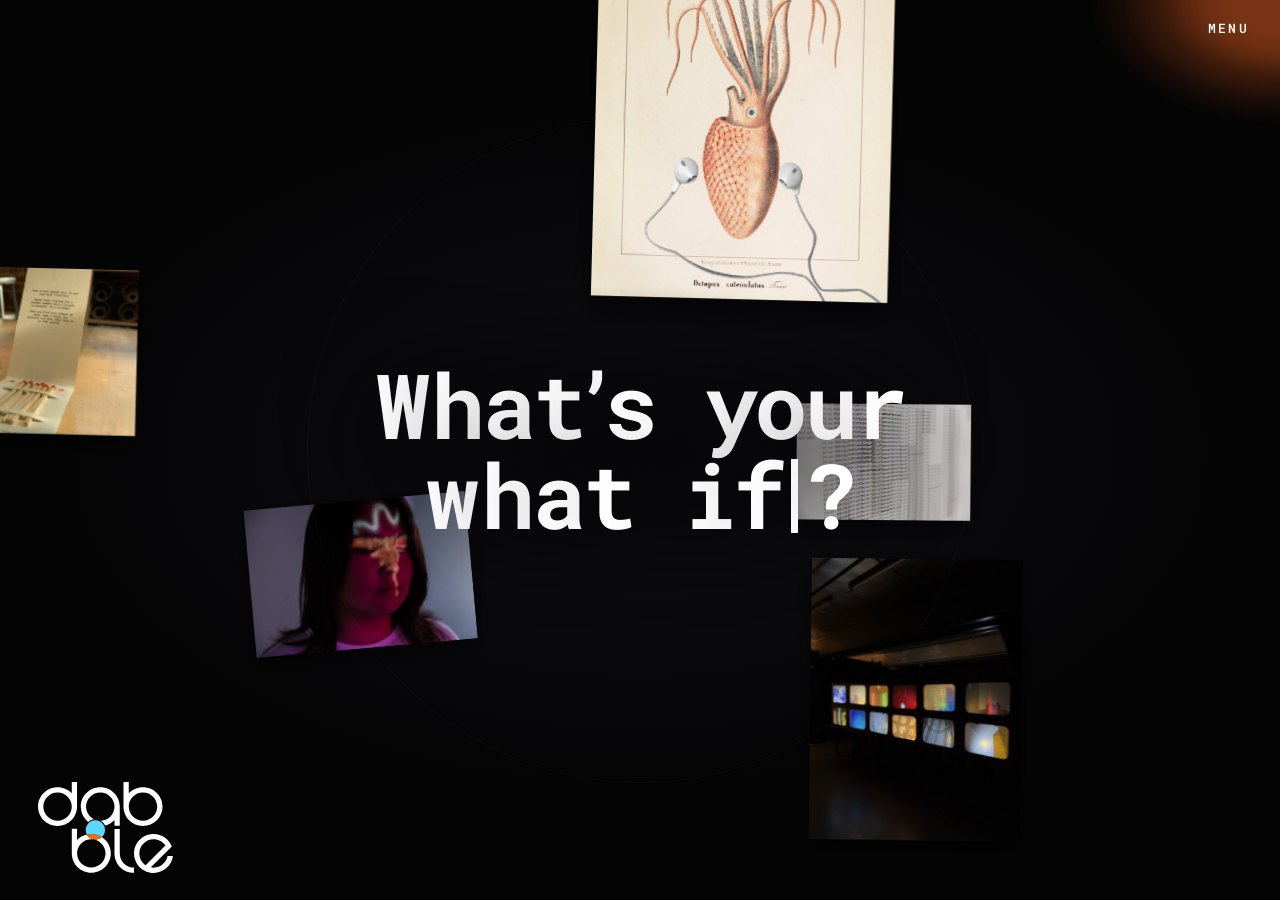
==== commit 19f2def0: "Desktop Blinking Line added" ====
--- a/hero-peel/index.html
+++ b/hero-peel/index.html
@@ -241,11 +241,10 @@
     .tbtn:hover::after{transform:scaleX(1)}
   }
   .tbtn:focus-visible::after{transform:scaleX(1)}
-  /* touch has no hover: instead a cursor blinks after "what if", the same bar the composer
-     shows, so the headline reads as a place to write before anyone presses it */
-  .tCaret{display:none;width:max(3px,.07em);height:.82em;margin:0 .07em 0 .1em;
+  /* a cursor blinks after "what if", the same bar the composer shows, so the headline
+     reads as a place to write before anyone presses it (desktop and touch alike) */
+  .tCaret{display:inline-block;width:max(3px,.07em);height:.82em;margin:0 .07em 0 .1em;
       background:#fff;vertical-align:-.04em;animation:wfBlink 1.05s steps(1,end) infinite}
-  @media(hover:none){ .tCaret{display:inline-block} }
   .tbtn.gone{opacity:0;transform:scale(.96);pointer-events:none}
 
   .wfShade{position:fixed;inset:0;z-index:930;background:rgba(5,5,8,.6);opacity:0;pointer-events:none;
